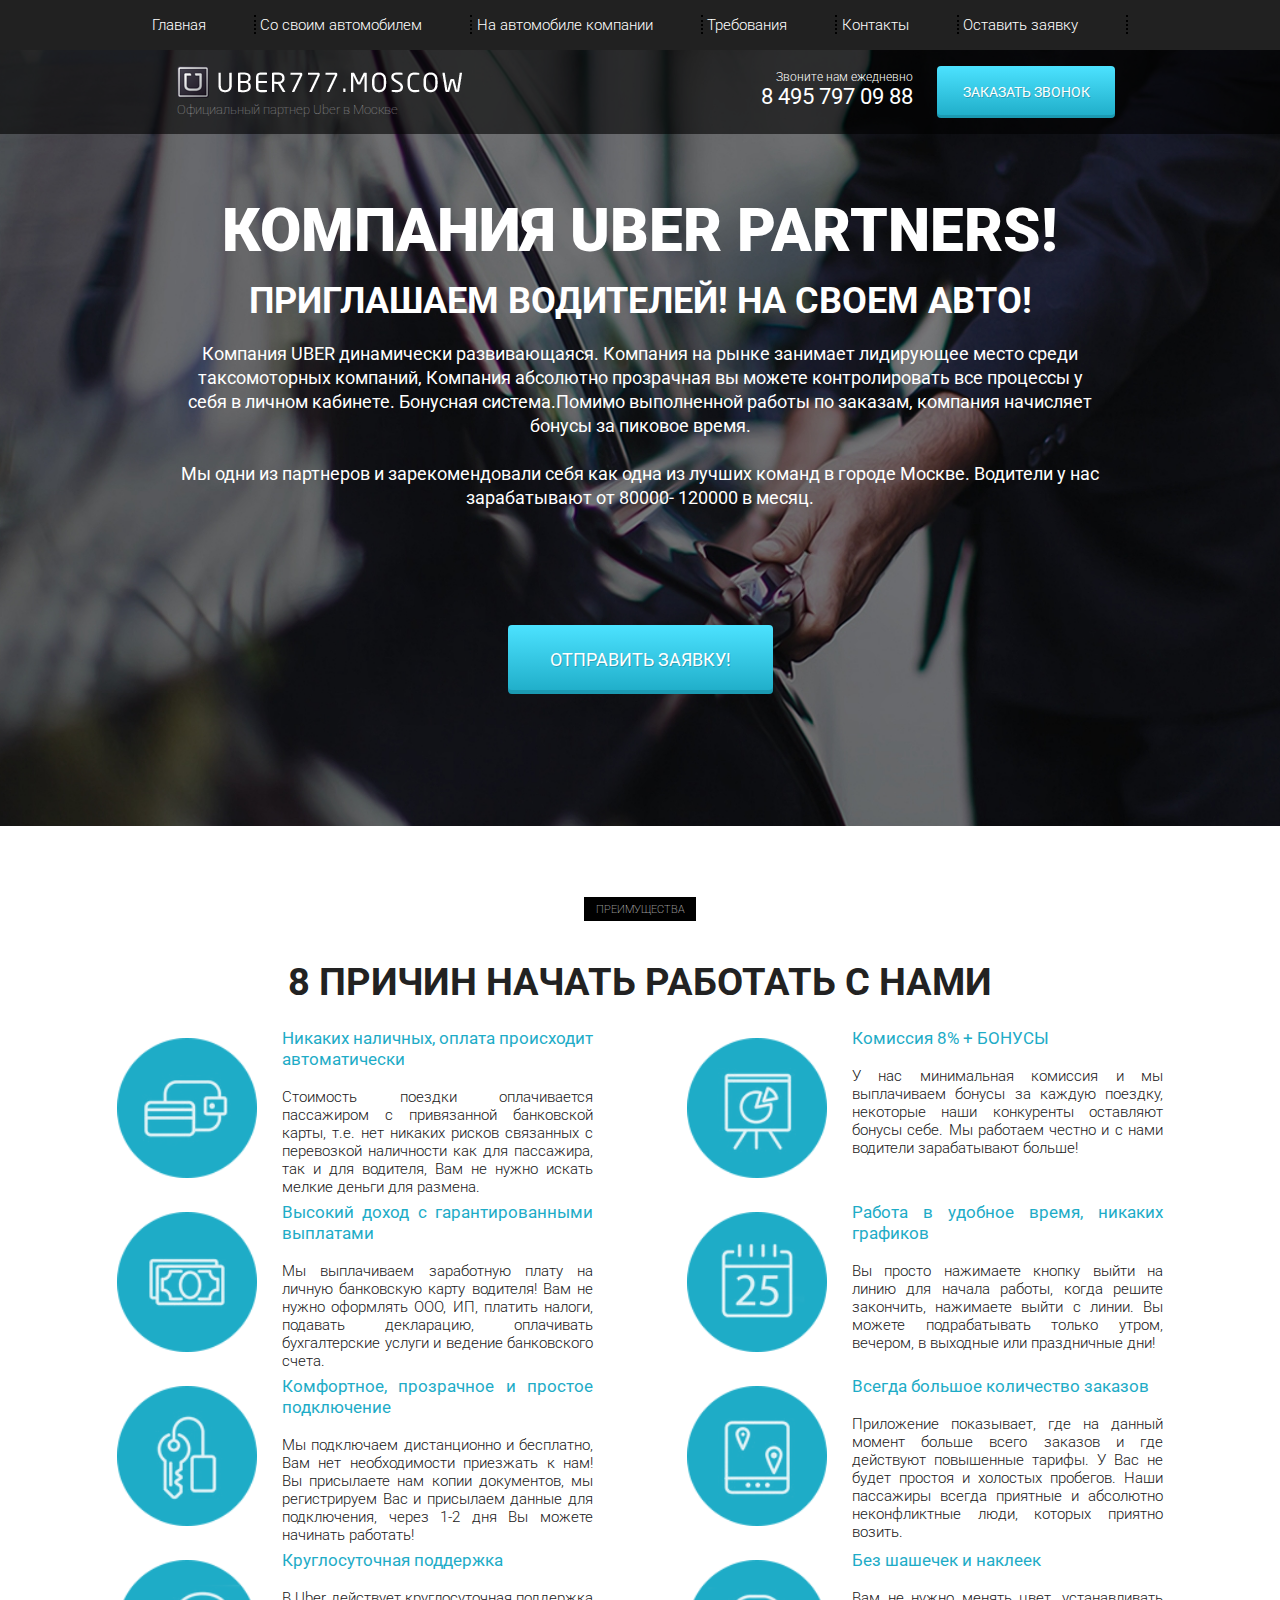
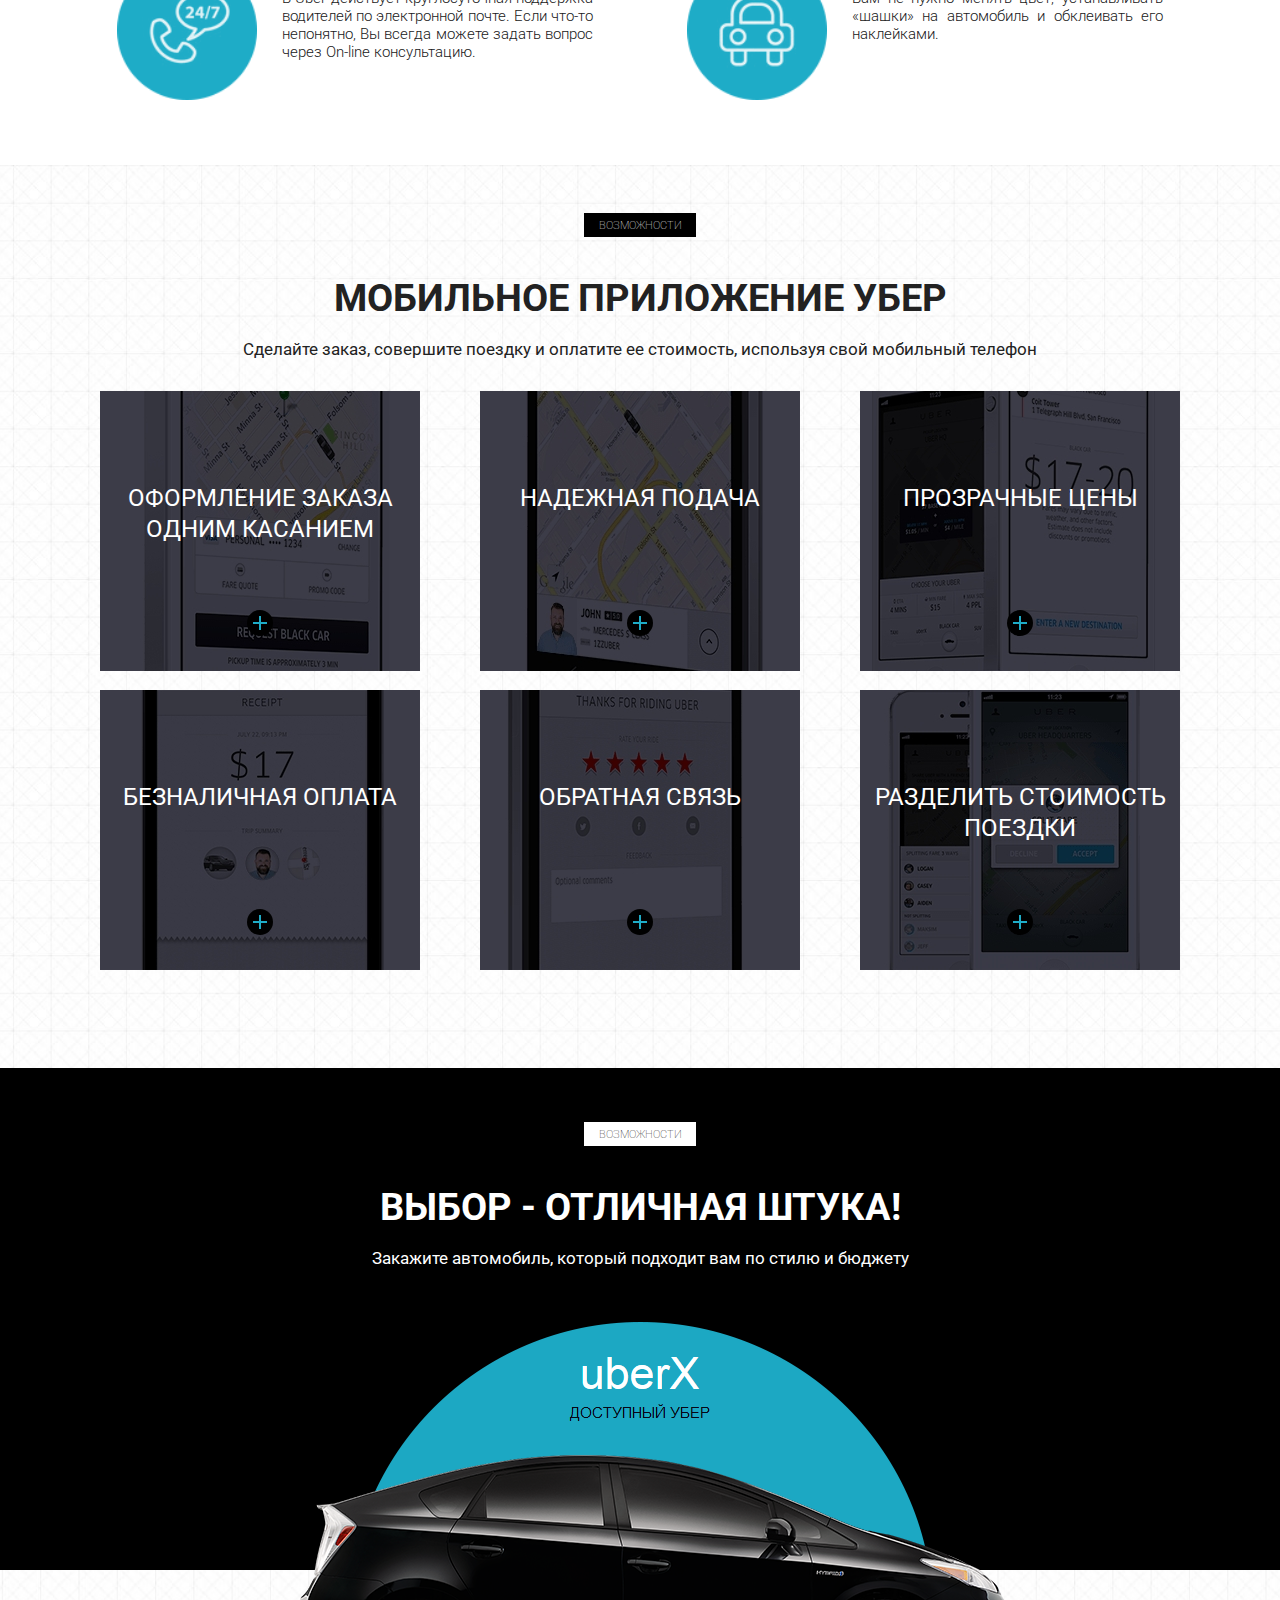
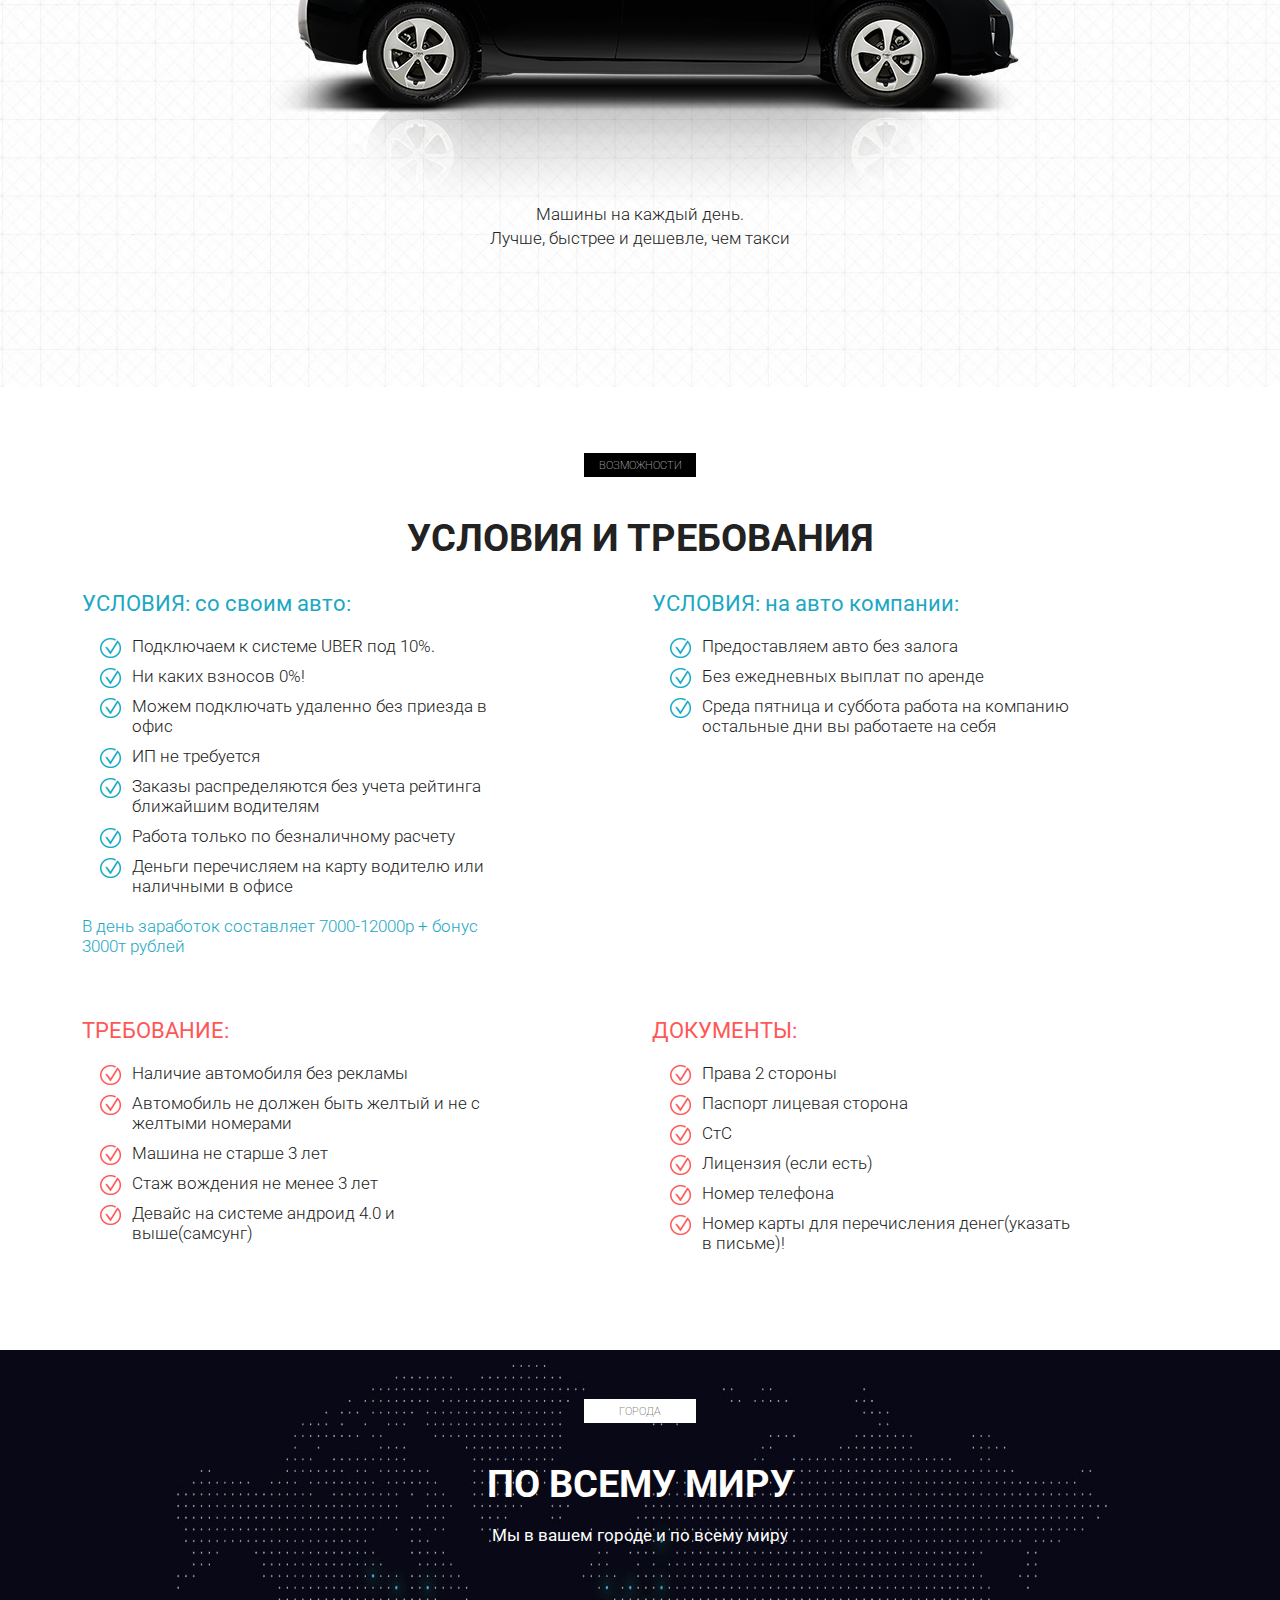
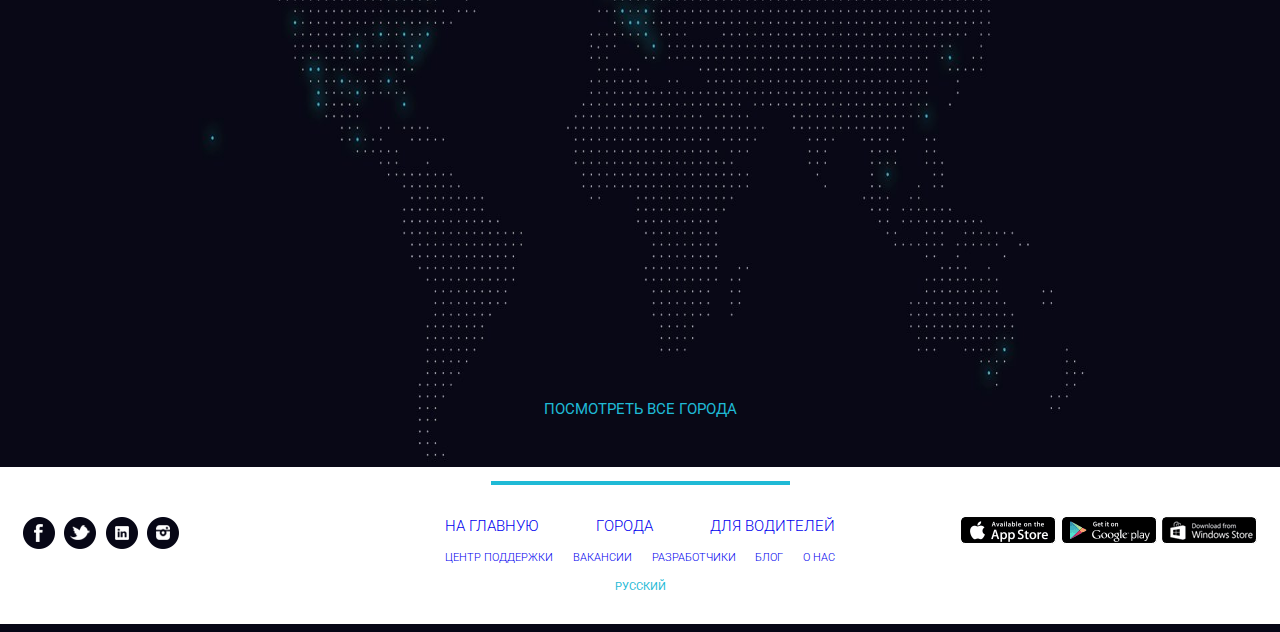
==== src/index.html @ e944dea3 "footer" ====
<!DOCTYPE html>
<html lang="en">
<head>
    <meta charset="UTF-8">
    <meta name="viewport" content="width=device-width, initial-scale=1.0">
    <link href="https://fonts.googleapis.com/css2?family=Roboto:wght@300;400;700&display=swap" rel="stylesheet">
    <link rel="stylesheet" href="css/bootstrap-grid.min.css"/>
    <link rel="stylesheet" href="css/styles.min.css">
    <title>Uber</title>
</head>
<body>
    <header>
        <nav>
            <div class="container">
                <ul class="menu">
                    <li class="menu_item"><a href="#" class="menu_link">Главная</a></li>
                    <li class="menu_item"><a href="#" class="menu_link">Со своим автомобилем</a></li>
                    <li class="menu_item"><a href="#" class="menu_link">На автомобиле компании</a></li>
                    <li class="menu_item"><a href="#" class="menu_link">Требования</a></li>
                    <li class="menu_item"><a href="#" class="menu_link">Контакты</a></li>
                    <li class="menu_item"><a href="#" class="menu_link">Оставить заявку</a></li>
                </ul>
            </div>
        </nav>
        <div class="subheader">
            <div class="container">
                <div class="row">
                    <div class="col-md-4 offset-md-1">
                        <a href="#" class="subheader_logo_link"><img src="icons/logo.png" alt="logo"></a>
                        <div class="subheader_logo_text">Официальный партнер Uber в Москве</div>
                    </div>
                    <div class="col-md-2 offset-md-2">
                        <div class="subheader_phone_text">Звоните нам ежедневно</div>
                        <a href="tel:84957970988" class="subheader_phone_link">8 495 797 09 88</a>
                    </div>
                    <div class="col-md-2">
                        <button class="subheader_btn">заказать звонок</button>
                    </div>
                </div>
            </div>
        </div>
    </header>

    <section class="promo">
        <div class="container">
            <div class="row">
                <div class="col-md-10 offset-md-1">
                    <h1 class="promo_header">КОМПАНИЯ UBER PARTNERS!</h1>
                    <h2 class="promo_subheader">ПРИГЛАШАЕМ ВОДИТЕЛЕЙ! НА СВОЕМ АВТО!</h2>
                    <div class="promo_descr">Компания UBER  динамически развивающаяся. Компания на рынке занимает лидирующее место среди таксомоторных компаний, Компания абсолютно прозрачная вы можете контролировать все процессы у себя в личном кабинете. Бонуcная система.Помимо выполненной работы по заказам, компания начисляет бонусы за пиковое время.
                    <br><br>
                    Мы одни из партнеров и зарекомендовали себя как одна из лучших команд в городе Москве.  Водители у нас
                    зарабатывают от 80000- 120000 в месяц.
                    </div>
                    <button class="promo_btn">ОТПРАВИТЬ ЗАЯВКУ!</button>
                </div>
            </div>
        </div>
    </section>

    <section class="reasons">
        <div class="container">
            <button class="label">преимущества</button>
            <h2 class="title">8 причин начать работать с нами</h2>
            <div class="row">
                <!-- начинается где-то с середины колонки -->
                <!-- слишком большой блок -->
                <div class="col-md-6">
                    <div class="reasons_item">
                        <img src="icons/section2/item1.png" alt="1" class="reasons_img">
                        <div class="reasons_descr"><span>Никаких наличных, оплата происходит автоматически</span>
                            <br><br>
                            Стоимость поездки оплачивается пассажиром с привязанной банковской карты, т.е. нет никаких рисков связанных с перевозкой наличности как для пассажира, так и для водителя, Вам не нужно искать мелкие деньги для размена.</div>
                    </div>
                    <div class="reasons_item">
                        <img src="icons/section2/item2.png" alt="2" class="reasons_img">
                        <div class="reasons_descr"><span>Высокий доход с гарантированными выплатами</span>
                            <br><br>
                            Мы выплачиваем заработную плату на личную банковскую карту водителя! Вам не нужно оформлять ООО, ИП, платить налоги, подавать декларацию, оплачивать бухгалтерские услуги и ведение банковского счета.</div>
                    </div>
                    <div class="reasons_item">
                        <img src="icons/section2/item3.png" alt="3" class="reasons_img">
                        <div class="reasons_descr"><span>Комфортное, прозрачное и простое подключение</span>
                            <br><br>
                            Мы подключаем дистанционно и бесплатно, Вам нет необходимости приезжать к нам! Вы присылаете нам копии документов, мы регистрируем Вас и присылаем данные для подключения, через 1-2 дня Вы можете начинать работать!</div>
                    </div>
                    <div class="reasons_item">
                        <img src="icons/section2/item4.png" alt="4" class="reasons_img">
                        <div class="reasons_descr"><span>Круглосуточная поддержка</span>
                            <br><br>
                            В Uber действует круглосуточная поддержка водителей по электронной почте. Если что-то непонятно, Вы всегда можете задать вопрос через On-line консультацию.</div>
                    </div>
                </div>
                <div class="col-md-6">
                    <div class="reasons_item"><img src="icons/section2/item5.png" alt="5" class="reasons_img">
                        <div class="reasons_descr">
                            <span>Комиссия 8% + БОНУСЫ</span>
                            <br><br>
                            У нас минимальная комиссия и мы выплачиваем бонусы за каждую поездку, некоторые наши конкуренты оставляют бонусы себе. Мы работаем честно и с нами водители зарабатывают больше!
                        </div>
                    </div>
                    <div class="reasons_item"><img src="icons/section2/item6.png" alt="6" class="reasons_img">
                        <div class="reasons_descr">
                            <span>Работа в удобное время, никаких графиков</span>
                            <br><br>
                            Вы просто нажимаете кнопку выйти на линию для начала работы, когда решите закончить, нажимаете выйти с линии. Вы можете подрабатывать только утром, вечером, в выходные или праздничные дни!
                        </div>
                    </div>
                    <div class="reasons_item">
                        <img src="icons/section2/item7.png" alt="7" class="reasons_img">
                        <div class="reasons_descr">
                            <span>Всегда большое количество заказов</span>
                            <br><br>
                            Приложение показывает, где на данный момент больше всего заказов и где действуют повышенные тарифы. У Вас не будет простоя и холостых пробегов. Наши пассажиры всегда приятные и абсолютно неконфликтные люди, которых приятно возить.
                        </div>
                    </div>
                    <div class="reasons_item">
                        <img src="icons/section2/item8.png" alt="8" class="reasons_img">
                        <div class="reasons_descr">
                            <span>Без шашечек и наклеек</span>
                            <br><br>
                            Вам не нужно менять цвет, устанавливать «шашки» на автомобиль и обклеивать его наклейками.
                        </div>
                    </div>
                </div>
            </div>
        </div>
    </section>

    <section class="mobile">
        <div class="container">
            <button class="label">Возможности</button>
            <h2 class="title">мобильное приложение убер</h2>
            <div class="subtitle">Сделайте заказ, совершите поездку и оплатите ее стоимость, используя свой мобильный телефон</div>
            <div class="row">
                <div class="col-md-4">
                    <div class="mobile_item mobile_item_1">
                        <div class="mobile_item_subtitle">оформление заказа одним касанием</div>
                        <div class="mobile_item_plus"></div>
                    </div>
                </div>
                <div class="col-md-4">
                    <div class="mobile_item mobile_item_2">
                        <div class="mobile_item_subtitle">надежная подача</div>
                        <div class="mobile_item_plus"></div>
                    </div>
                </div>
                <div class="col-md-4">
                    <div class="mobile_item mobile_item_3">
                        <div class="mobile_item_subtitle">прозрачные цены</div>
                        <div class="mobile_item_plus"></div>
                    </div>
                </div>
                <div class="col-md-4">
                    <div class="mobile_item mobile_item_4">
                        <div class="mobile_item_subtitle">безналичная оплата</div>
                        <div class="mobile_item_plus"></div>
                    </div>
                </div>
                <div class="col-md-4">
                    <div class="mobile_item mobile_item_5">
                        <div class="mobile_item_subtitle">обратная связь</div>
                        <div class="mobile_item_plus"></div>
                    </div>
                </div>
                <div class="col-md-4">
                    <div class="mobile_item mobile_item_6">
                        <div class="mobile_item_subtitle">разделить стоимость поездки</div>
                        <div class="mobile_item_plus"></div>
                    </div>
                </div>
            </div>
        </div>
    </section>
    
    <section class="choise">
        <div class="container">
            <div class="black"></div>
            <button class="label label_white">Возможности</button>
            <h2 class="title title_white">Выбор - отличная штука!</h2>
            <div class="subtitle subtitle_white">Закажите автомобиль, который подходит вам по стилю и бюджету</div>

            <img src="./icons/auto.png" alt="auto" class="choise_auto">
            <div class="choise_text">Машины на каждый день.<br>Лучше, быстрее и дешевле, чем такси</div>
        </div>
    </section>

    <section class="conditions">
        <div class="container">
            <button class="label">Возможности</button>
            <h2 class="title">условия и требования</h2>
            <div class="row">
                <div class="col-md-6">
                    <div class="conditions_item">
                        <div class="conditions_item_title">УСЛОВИЯ: со своим авто:</div>
                        <ul class="conditions_item_list">
                            <li>Подключаем к системе UBER  под 10%.</li>
                            <li>Ни каких взносов  0%!</li>
                            <li>Можем подключать удаленно без приезда в офис</li>
                            <li>ИП не требуется</li>
                            <li>Заказы распределяются без учета рейтинга ближайшим водителям</li>
                            <li>Работа только по безналичному расчету</li>
                            <li>Деньги перечисляем на карту водителю или наличными в офисе</li>
                        </ul>
                        <div class="conditions_item_descr">В день заработок составляет 7000-12000р + бонус 3000т рублей</div>
                    </div>
                </div>
                <div class="col-md-6">
                    <div class="conditions_item">
                        <div class="conditions_item_title">УСЛОВИЯ: на авто компании:</div>
                        <ul class="conditions_item_list">
                            <li>Предоставляем авто без залога</li>
                            <li>Без ежедневных выплат по аренде</li>
                            <li>Среда пятница и суббота работа на компанию остальные дни вы работаете на себя</li>
                        </ul>
                    </div>
                </div>
                <div class="col-md-6 ">
                    <div class="conditions_item mrgBtm0 warning">
                        <div class="conditions_item_title">ТРЕБОВАНИЕ:</div>
                        <ul class="conditions_item_list">
                            <li>Наличие автомобиля без рекламы</li>
                            <li>Автомобиль не должен быть желтый и не с желтыми номерами</li>
                            <li>Машина не старше 3 лет</li>
                            <li>Стаж вождения не менее 3 лет</li>
                            <li>Девайс на системе андроид 4.0 и выше(самсунг)</li>
                        </ul>
                    </div>
                </div>
                <div class="col-md-6">
                    <div class="conditions_item mrgBtm0 warning">
                        <div class="conditions_item_title">ДОКУМЕНТЫ:</div>
                        <ul class="conditions_item_list">
                            <li>Права 2 стороны</li>
                            <li>Паспорт лицевая сторона</li>
                            <li>СтС</li>
                            <li>Лицензия (если есть)</li>
                            <li>Номер телефона</li>
                            <li>Номер карты для перечисления денег(указать в письме)!</li>
                        </ul>
                    </div>
                </div>
            </div>
        </div>
    </section>

    <section class="world">
        <div class="container">
            <button class="label label_white">города</button>
            <h2 class="title title_white">По всему миру</h2>
            <div class="subtitle subtitle_white">Мы в вашем городе и по всему миру</div>
            <a class="world_link" href="#">посмотреть все города</a>
        </div>
    </section>

    <footer>
        <div class="footer_divider"></div>
        <div class="footer_wrapper">
            <div>
                <div class="footer_social">
                    <a href="#"><img src="./icons/footer/social_1.png" alt="1"></a>
                    <a href="#"><img src="./icons/footer/social_2.png" alt="2"></a>
                    <a href="#"><img src="./icons/footer/social_3.png" alt="3"></a>
                    <a href="#"><img src="./icons/footer/social_4.png" alt="4"></a>
                </div>
            </div>
            <div>
                <div class="footer_links">
                    <div class="footer_links_main">
                        <a href="#">на главную</a>
                        <a href="#">города</a>
                        <a href="#">для водителей</a>
                    </div>
                    <div class="footer_links_sub">
                        <a href="#">центр поддержки</a>
                        <a href="#">вакансии</a>
                        <a href="#">разработчики</a>
                        <a href="#">блог</a>
                        <a href="#">о нас</a>
                    </div>
                    <a href="#" class="footer_links_lang">русский</a>
                </div>
            </div>
            <div>
                <div class="footer_mobile">
                    <a href="#">
                        <img src="./icons/footer/mobile_img.png" alt="Ссылки">
                    </a>
                </div>
            </div>
        </div>
        <div class="footer_line"></div>
    </footer>
</body>
</html>
---- src/css/styles.min.css ----
*{font-family:"Roboto", sans-serif;-webkit-box-sizing:border-box;box-sizing:border-box;margin:0}header{position:relative}nav{height:50px;background-color:#212121}.label{position:relative;z-index:2;display:block;margin:0 auto;width:112px;height:24px;background-color:#000000;border:none;font-size:11px;font-weight:100;text-transform:uppercase;color:#ffffff;cursor:pointer}.label_white{background-color:#ffffff;color:#000000}.title{position:relative;z-index:2;margin-top:39px;text-align:center;font-size:38px;font-weight:700;text-transform:uppercase;color:#222222}.title_white{color:#ffffff}.subtitle{position:relative;z-index:2;text-align:center;margin-top:19px;font-size:17px;font-weight:400;color:#222222}.subtitle_white{color:#ffffff}.menu{display:-webkit-box;display:-ms-flexbox;display:flex;-webkit-box-pack:justify;-ms-flex-pack:justify;justify-content:space-between;padding:15px 70px;margin:0;list-style-type:none}.menu .menu_item{border-right:2px dotted black;padding-right:48px}.menu .menu_link{font-size:15px;font-weight:300;color:#ffffff;text-decoration:none}.subheader{position:absolute;width:100%;height:84px;background-color:rgba(0,0,0,0.6)}.subheader .subheader_logo_link{max-width:100%;display:block;margin-top:16px}.subheader .subheader_logo_text{opacity:0.5;font-size:13px;font-weight:100;color:#ffffff}.subheader .subheader_phone_text{text-align:right;margin-top:20px;font-size:12px;line-height:14px;font-weight:300;color:#ffffff}.subheader .subheader_phone_link{display:block;text-align:right;text-decoration:none;font-size:22px;font-weight:400;text-transform:uppercase;color:#ffffff}.subheader_btn{margin-top:16px;width:178px;height:52px;background-image:-webkit-gradient(linear, left bottom, left top, from(#1eacc7), to(#4ce2ff));background-image:linear-gradient(0deg, #1eacc7 0%, #4ce2ff 100%);border:none;border-radius:4px;-webkit-box-shadow:inset 0px -3px 0px 0px rgba(0,0,0,0.11);box-shadow:inset 0px -3px 0px 0px rgba(0,0,0,0.11);font-size:14px;font-weight:400;text-transform:uppercase;text-shadow:1px 1px 0px rgba(0,0,0,0.2);color:#ffffff}.subheader_btn:hover{background-image:none;background-color:#1eacc7}.promo{min-height:748px;background:url("../img/main_bg.jpg") center center/cover no-repeat;padding:151px 0 132px 0}.promo .promo_header{margin:0;text-align:center;font-size:60px;line-height:60px;font-weight:900;text-transform:uppercase;color:#ffffff}.promo .promo_subheader{margin:0;text-align:center;margin-top:22px;font-size:36px;line-height:36px;font-weight:700;text-transform:uppercase;color:#ffffff}.promo .promo_descr{margin-top:23px;text-align:center;font-size:18px;line-height:24px;font-weight:400;color:#ffffff}.promo_btn{display:block;margin:0 auto;margin-top:115px;width:265px;height:69px;background-image:-webkit-gradient(linear, left bottom, left top, from(#1eacc7), to(#4ce2ff));background-image:linear-gradient(0deg, #1eacc7 0%, #4ce2ff 100%);border:none;border-radius:4px;-webkit-box-shadow:inset 0px -4px 0px 0px rgba(0,0,0,0.11);box-shadow:inset 0px -4px 0px 0px rgba(0,0,0,0.11);font-size:18px;font-weight:400;text-transform:uppercase;text-shadow:1px 1px 0px rgba(0,0,0,0.2);color:#ffffff}.promo_btn:hover{background-image:none;background-color:#1eacc7}.reasons{min-height:900px;padding:71px 0 65px 0}.reasons .reasons_item{margin-top:24px;height:150px;display:-webkit-box;display:-ms-flexbox;display:flex;padding:0 35px}.reasons .reasons_img{height:100%;padding-top:10px}.reasons .reasons_descr{margin-left:25px;text-align:justify;font-size:15px;font-weight:300;color:#202020}.reasons .reasons_descr span{font-size:17px;line-height:21px;font-weight:400;color:#1eacc7}.mobile{min-height:864px;padding:48px 0 79px 0;background:url("../img/mobile_bg.jpg") center center/cover no-repeat}.mobile .row{margin-top:32px}.mobile_item{position:relative;width:320px;height:280px;margin:0 auto;margin-bottom:19px;padding-top:92px}.mobile_item_1{background:url("../img/mobile/mobile_screen_1.jpg") center center/cover no-repeat}.mobile_item_2{background:url("../img/mobile/mobile_screen_2.jpg") center center/cover no-repeat}.mobile_item_3{background:url("../img/mobile/mobile_screen_3.jpg") center center/cover no-repeat}.mobile_item_4{background:url("../img/mobile/mobile_screen_4.jpg") center center/cover no-repeat}.mobile_item_5{background:url("../img/mobile/mobile_screen_5.jpg") center center/cover no-repeat}.mobile_item_6{background:url("../img/mobile/mobile_screen_6.jpg") center center/cover no-repeat}.mobile_item_subtitle{color:#ffffff;font-size:24px;font-weight:400;line-height:31px;text-transform:uppercase;text-align:center}.mobile_item_plus{position:absolute;bottom:35px;left:50%;-webkit-transform:translateX(-50%);transform:translateX(-50%);display:-webkit-box;display:-ms-flexbox;display:flex;-webkit-box-pack:center;-ms-flex-pack:center;justify-content:center;-webkit-box-align:center;-ms-flex-align:center;align-items:center;width:26px;height:26px;background-color:#000000;border-radius:100%;cursor:pointer}.mobile_item_plus:before{content:'';display:block;height:2px;width:14px;background-color:#1eacc7;tarnsition:0.5s all}.mobile_item_plus:after{content:'';display:block;position:absolute;left:50%;-webkit-transform:translateX(-50%);transform:translateX(-50%);height:14px;width:2px;background-color:#1eacc7;-webkit-transition:0.5s all;transition:0.5s all}.mobile_item_plus:hover:before,.mobile_item_plus:hover:after{background-color:#ffffff}.choise{position:relative;min-height:898px;padding:54px 0 137px 0;background:url("../img/mobile_bg.jpg") center center/cover no-repeat}.choise_auto{position:relative;z-index:2;display:block;margin:0 auto;margin-top:54px}.choise_text{text-align:center;color:#222222;font-size:17px;font-weight:300;line-height:24px}.choise .black{background-color:#000000;position:absolute;top:0;left:0;width:100%;height:502px;z-index:1}.conditions{padding:66px 0 87px 0}.conditions_item{font-size:22px;font-weight:400;color:#1ca8c3;margin:31px 115px 31px 0}.conditions_item_list{list-style:none;margin-top:20px;padding-left:50px}.conditions_item_list li{position:relative;font-size:17px;font-weight:300;color:#222222;margin-bottom:10px}.conditions_item_list li:before{content:'';display:block;position:absolute;left:-32px;top:2px;width:21px;height:20px;background:url("../icons/item_blue.svg") center center/cover no-repeat}.conditions_item_descr{font-size:17px;font-weight:300;margin-top:20px}.conditions_item.mrgBtm0{margin-bottom:0}.conditions_item.warning{color:#FF5656}.conditions_item.warning .conditions_item_list li:before{background:url("../icons/item_pink.svg")}.world{position:relative;padding:49px 0;min-height:717px;background:url("../img/world_bg.jpg") center center/100% 100% no-repeat}.world_link{position:absolute;-webkit-transform:translateX(-50%);transform:translateX(-50%);left:50%;bottom:49px;font-size:15px;font-weight:400;text-transform:uppercase;text-decoration:none;color:#1fbad6}.world_link:hover{color:#fff}footer{position:relative;min-height:156px;padding:14px 23px 39px 23px}footer .footer_divider{margin:0 auto;width:299px;height:4px;background-color:#1fbad6}footer .footer_wrapper{display:-webkit-box;display:-ms-flexbox;display:flex;-webkit-box-pack:justify;-ms-flex-pack:justify;justify-content:space-between;padding-top:32px}footer .footer_wrapper>div{width:33%}footer .footer_social{display:-webkit-box;display:-ms-flexbox;display:flex;-webkit-box-pack:justify;-ms-flex-pack:justify;justify-content:space-between;width:156px}footer .footer_links{width:390px;margin:0 auto}footer .footer_links_main{display:-webkit-box;display:-ms-flexbox;display:flex;-webkit-box-pack:justify;-ms-flex-pack:justify;justify-content:space-between;font-size:15px;font-weight:300;text-transform:uppercase;color:#070716}footer .footer_links_sub{display:-webkit-box;display:-ms-flexbox;display:flex;-webkit-box-pack:justify;-ms-flex-pack:justify;justify-content:space-between;margin-top:16px;font-size:11px;font-weight:300;text-transform:uppercase;color:#999999}footer .footer_links_lang{display:block;margin-top:16px;font-size:11px;font-weight:400;text-transform:uppercase;text-align:center;color:#1fbad6}footer .footer_links a{text-decoration:none}footer .footer_mobile{display:-webkit-box;display:-ms-flexbox;display:flex;-webkit-box-pack:end;-ms-flex-pack:end;justify-content:flex-end}footer .footer_line{position:absolute;bottom:0;left:0;width:100%;height:8px;background-color:#070716}
/*# sourceMappingURL=styles.min.css.map */
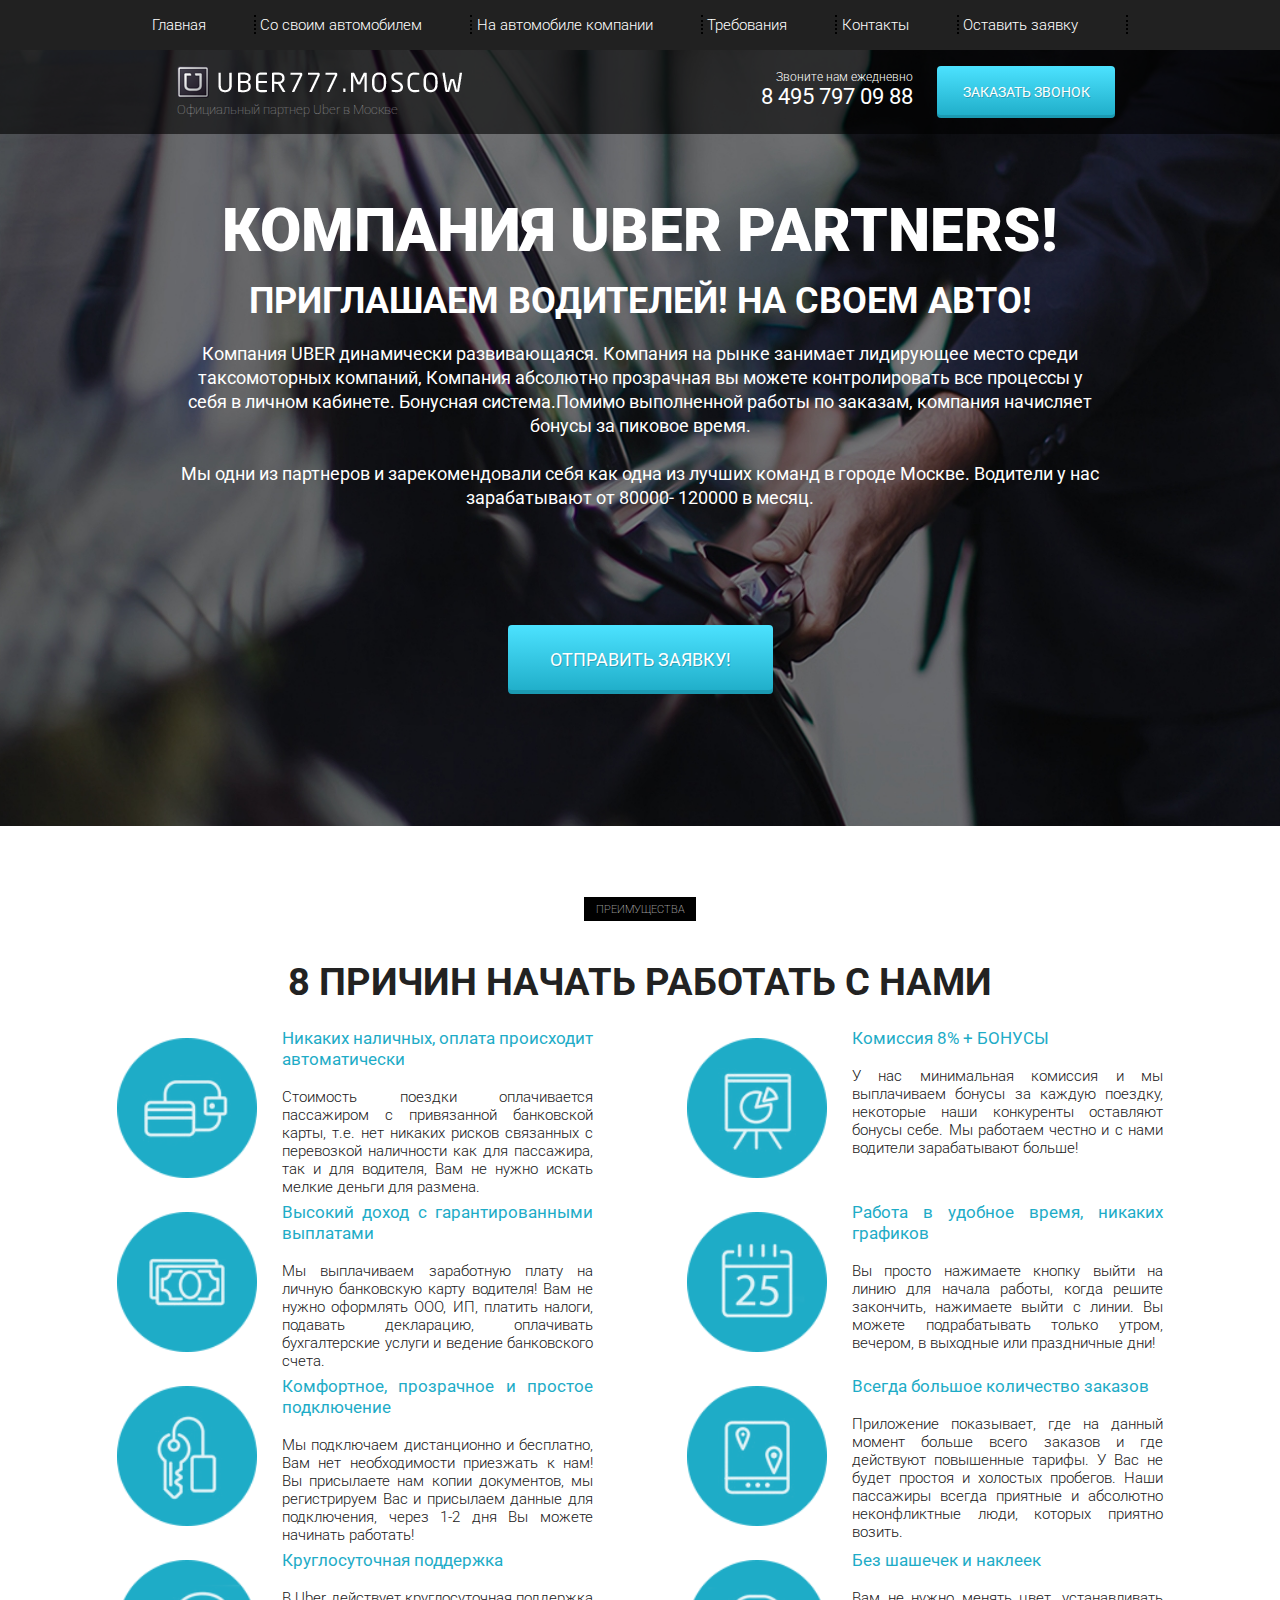
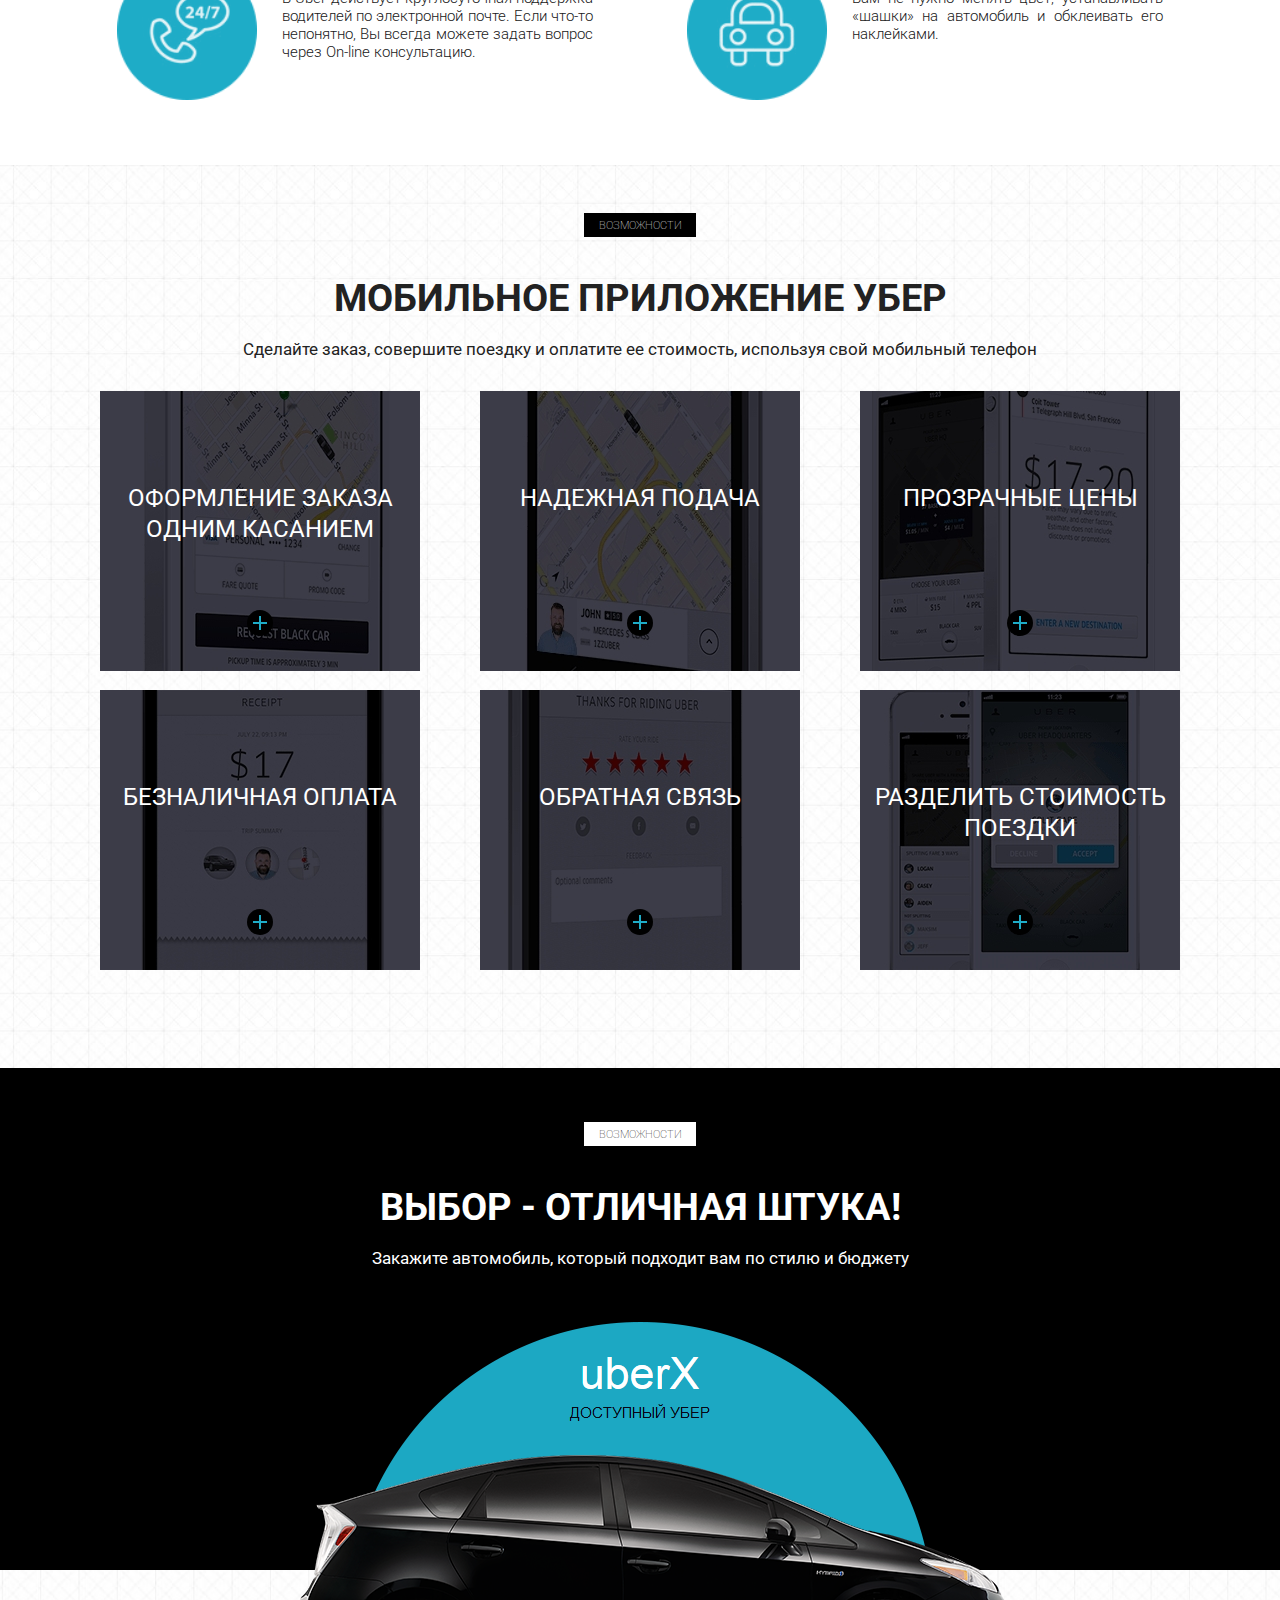
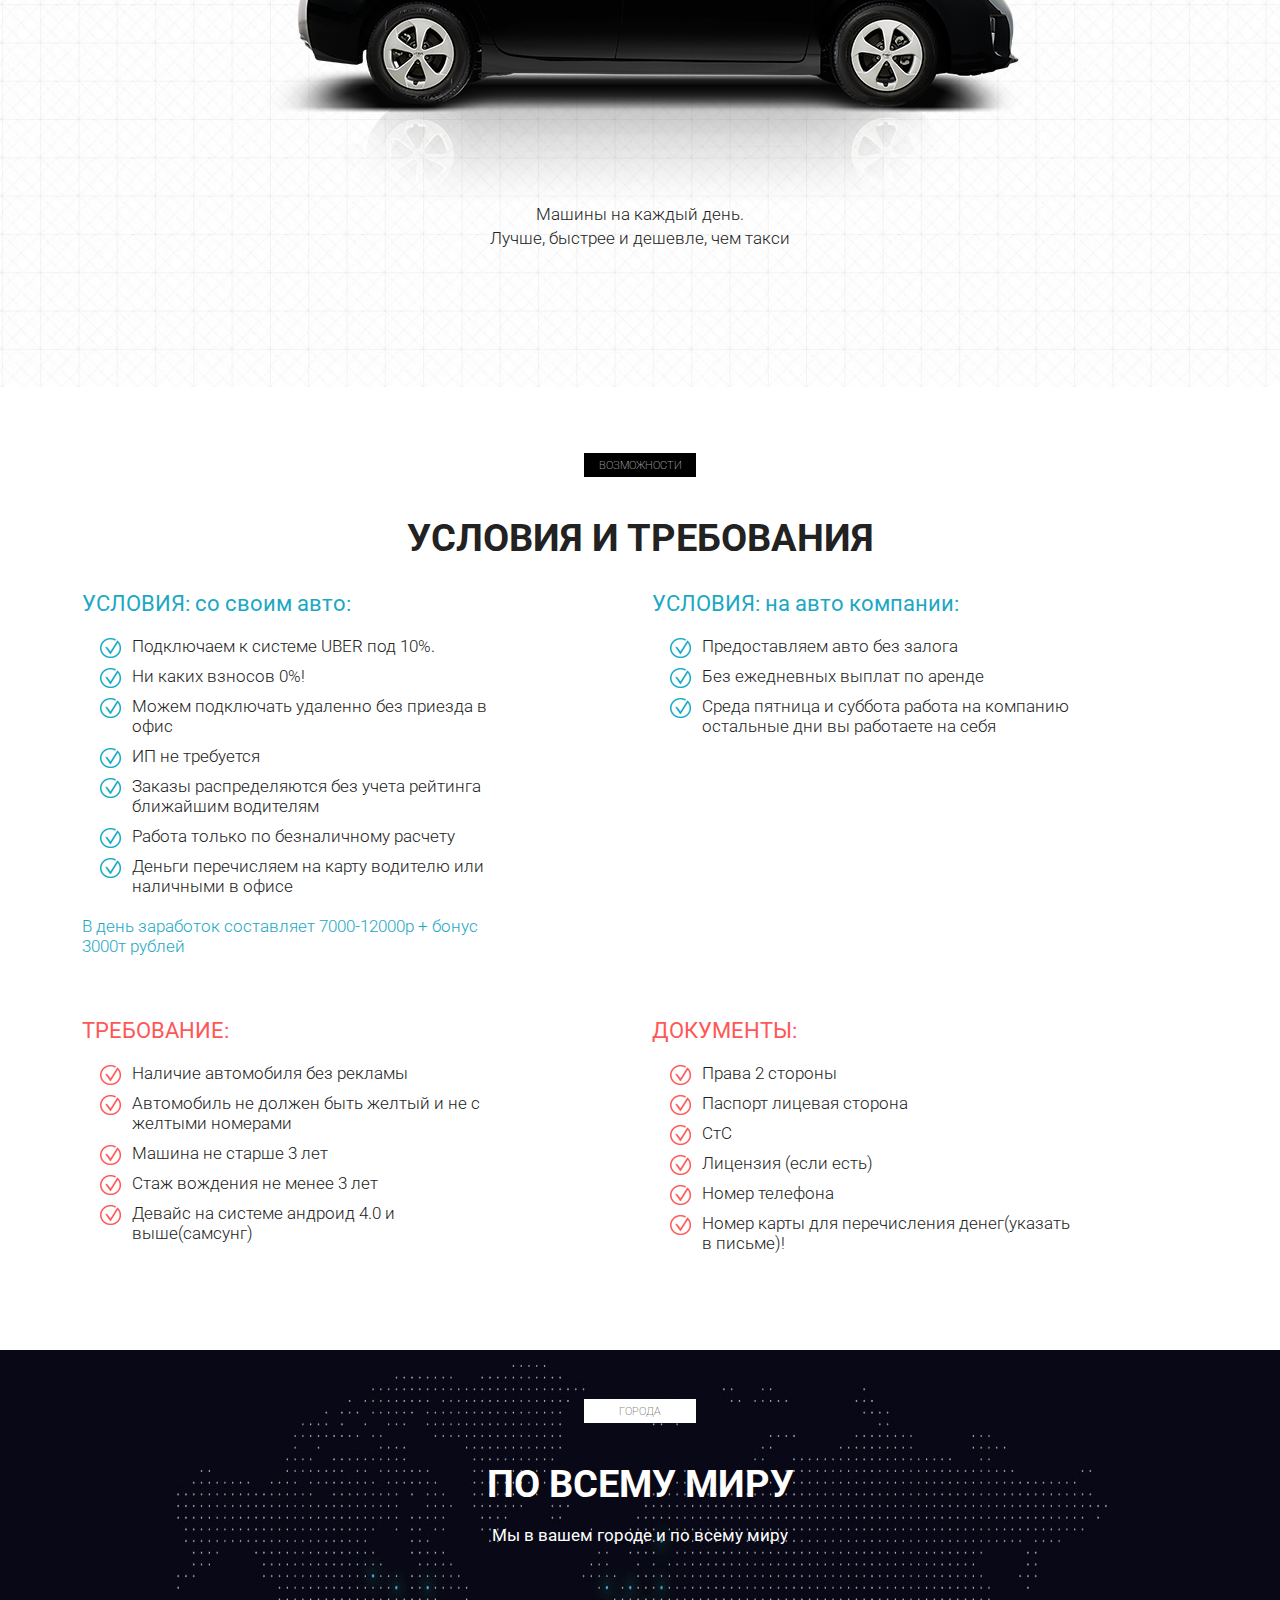
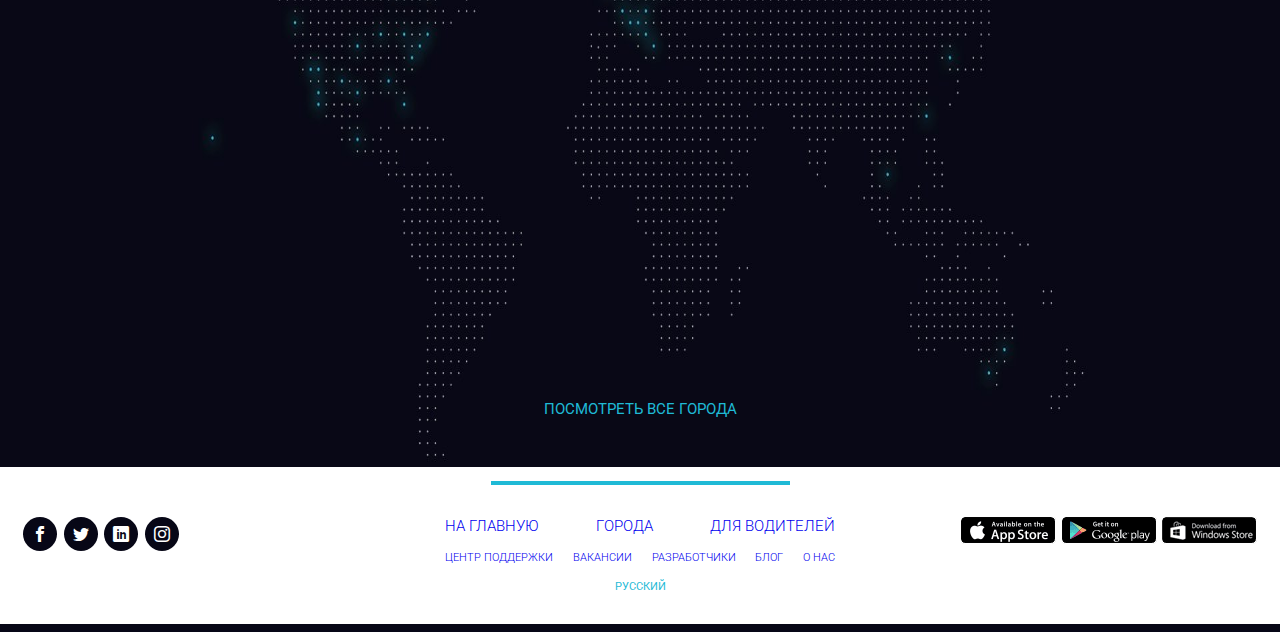
==== commit bf55571e: "add icons fonts to footer" ====
--- a/src/index.html
+++ b/src/index.html
@@ -5,6 +5,7 @@
     <meta name="viewport" content="width=device-width, initial-scale=1.0">
     <link href="https://fonts.googleapis.com/css2?family=Roboto:wght@300;400;700&display=swap" rel="stylesheet">
     <link rel="stylesheet" href="css/bootstrap-grid.min.css"/>
+    <link rel="stylesheet" href="css/fonts.css">
     <link rel="stylesheet" href="css/styles.min.css">
     <title>Uber</title>
 </head>
@@ -258,10 +259,18 @@
         <div class="footer_wrapper">
             <div>
                 <div class="footer_social">
-                    <a href="#"><img src="./icons/footer/social_1.png" alt="1"></a>
-                    <a href="#"><img src="./icons/footer/social_2.png" alt="2"></a>
-                    <a href="#"><img src="./icons/footer/social_3.png" alt="3"></a>
-                    <a href="#"><img src="./icons/footer/social_4.png" alt="4"></a>
+                    <a href="#">
+                        <span class="icon-facebook"></span>
+                    </a>
+                    <a href="#">
+                        <span class="icon-twitter"></span>
+                    </a>
+                    <a href="#">
+                        <span class="icon-linkedin"></span>
+                    </a>
+                    <a href="#">
+                        <span class="icon-instagram"></span>
+                    </a>
                 </div>
             </div>
             <div>
--- a/src/css/fonts.css
+++ b/src/css/fonts.css
@@ -0,0 +1,39 @@
+@font-face {
+  font-family: 'icomoon';
+  src:  url('../fonts/icomoon.eot?chzcd6');
+  src:  url('../fonts/icomoon.eot?chzcd6#iefix') format('embedded-opentype'),
+    url('../fonts/icomoon.ttf?chzcd6') format('truetype'),
+    url('../fonts/icomoon.woff?chzcd6') format('woff'),
+    url('../fonts/icomoon.svg?chzcd6#icomoon') format('svg');
+  font-weight: normal;
+  font-style: normal;
+  font-display: block;
+}
+
+[class^="icon-"], [class*=" icon-"] {
+  /* use !important to prevent issues with browser extensions that change fonts */
+  font-family: 'icomoon' !important;
+  speak: never;
+  font-style: normal;
+  font-weight: normal;
+  font-variant: normal;
+  text-transform: none;
+  line-height: 1;
+
+  /* Better Font Rendering =========== */
+  -webkit-font-smoothing: antialiased;
+  -moz-osx-font-smoothing: grayscale;
+}
+
+.icon-facebook:before {
+  content: "\ea90";
+}
+.icon-instagram:before {
+  content: "\ea92";
+}
+.icon-twitter:before {
+  content: "\ea96";
+}
+.icon-linkedin:before {
+  content: "\eac9";
+}
--- a/src/css/styles.min.css
+++ b/src/css/styles.min.css
@@ -1,2 +1 @@
-*{font-family:"Roboto", sans-serif;-webkit-box-sizing:border-box;box-sizing:border-box;margin:0}header{position:relative}nav{height:50px;background-color:#212121}.label{position:relative;z-index:2;display:block;margin:0 auto;width:112px;height:24px;background-color:#000000;border:none;font-size:11px;font-weight:100;text-transform:uppercase;color:#ffffff;cursor:pointer}.label_white{background-color:#ffffff;color:#000000}.title{position:relative;z-index:2;margin-top:39px;text-align:center;font-size:38px;font-weight:700;text-transform:uppercase;color:#222222}.title_white{color:#ffffff}.subtitle{position:relative;z-index:2;text-align:center;margin-top:19px;font-size:17px;font-weight:400;color:#222222}.subtitle_white{color:#ffffff}.menu{display:-webkit-box;display:-ms-flexbox;display:flex;-webkit-box-pack:justify;-ms-flex-pack:justify;justify-content:space-between;padding:15px 70px;margin:0;list-style-type:none}.menu .menu_item{border-right:2px dotted black;padding-right:48px}.menu .menu_link{font-size:15px;font-weight:300;color:#ffffff;text-decoration:none}.subheader{position:absolute;width:100%;height:84px;background-color:rgba(0,0,0,0.6)}.subheader .subheader_logo_link{max-width:100%;display:block;margin-top:16px}.subheader .subheader_logo_text{opacity:0.5;font-size:13px;font-weight:100;color:#ffffff}.subheader .subheader_phone_text{text-align:right;margin-top:20px;font-size:12px;line-height:14px;font-weight:300;color:#ffffff}.subheader .subheader_phone_link{display:block;text-align:right;text-decoration:none;font-size:22px;font-weight:400;text-transform:uppercase;color:#ffffff}.subheader_btn{margin-top:16px;width:178px;height:52px;background-image:-webkit-gradient(linear, left bottom, left top, from(#1eacc7), to(#4ce2ff));background-image:linear-gradient(0deg, #1eacc7 0%, #4ce2ff 100%);border:none;border-radius:4px;-webkit-box-shadow:inset 0px -3px 0px 0px rgba(0,0,0,0.11);box-shadow:inset 0px -3px 0px 0px rgba(0,0,0,0.11);font-size:14px;font-weight:400;text-transform:uppercase;text-shadow:1px 1px 0px rgba(0,0,0,0.2);color:#ffffff}.subheader_btn:hover{background-image:none;background-color:#1eacc7}.promo{min-height:748px;background:url("../img/main_bg.jpg") center center/cover no-repeat;padding:151px 0 132px 0}.promo .promo_header{margin:0;text-align:center;font-size:60px;line-height:60px;font-weight:900;text-transform:uppercase;color:#ffffff}.promo .promo_subheader{margin:0;text-align:center;margin-top:22px;font-size:36px;line-height:36px;font-weight:700;text-transform:uppercase;color:#ffffff}.promo .promo_descr{margin-top:23px;text-align:center;font-size:18px;line-height:24px;font-weight:400;color:#ffffff}.promo_btn{display:block;margin:0 auto;margin-top:115px;width:265px;height:69px;background-image:-webkit-gradient(linear, left bottom, left top, from(#1eacc7), to(#4ce2ff));background-image:linear-gradient(0deg, #1eacc7 0%, #4ce2ff 100%);border:none;border-radius:4px;-webkit-box-shadow:inset 0px -4px 0px 0px rgba(0,0,0,0.11);box-shadow:inset 0px -4px 0px 0px rgba(0,0,0,0.11);font-size:18px;font-weight:400;text-transform:uppercase;text-shadow:1px 1px 0px rgba(0,0,0,0.2);color:#ffffff}.promo_btn:hover{background-image:none;background-color:#1eacc7}.reasons{min-height:900px;padding:71px 0 65px 0}.reasons .reasons_item{margin-top:24px;height:150px;display:-webkit-box;display:-ms-flexbox;display:flex;padding:0 35px}.reasons .reasons_img{height:100%;padding-top:10px}.reasons .reasons_descr{margin-left:25px;text-align:justify;font-size:15px;font-weight:300;color:#202020}.reasons .reasons_descr span{font-size:17px;line-height:21px;font-weight:400;color:#1eacc7}.mobile{min-height:864px;padding:48px 0 79px 0;background:url("../img/mobile_bg.jpg") center center/cover no-repeat}.mobile .row{margin-top:32px}.mobile_item{position:relative;width:320px;height:280px;margin:0 auto;margin-bottom:19px;padding-top:92px}.mobile_item_1{background:url("../img/mobile/mobile_screen_1.jpg") center center/cover no-repeat}.mobile_item_2{background:url("../img/mobile/mobile_screen_2.jpg") center center/cover no-repeat}.mobile_item_3{background:url("../img/mobile/mobile_screen_3.jpg") center center/cover no-repeat}.mobile_item_4{background:url("../img/mobile/mobile_screen_4.jpg") center center/cover no-repeat}.mobile_item_5{background:url("../img/mobile/mobile_screen_5.jpg") center center/cover no-repeat}.mobile_item_6{background:url("../img/mobile/mobile_screen_6.jpg") center center/cover no-repeat}.mobile_item_subtitle{color:#ffffff;font-size:24px;font-weight:400;line-height:31px;text-transform:uppercase;text-align:center}.mobile_item_plus{position:absolute;bottom:35px;left:50%;-webkit-transform:translateX(-50%);transform:translateX(-50%);display:-webkit-box;display:-ms-flexbox;display:flex;-webkit-box-pack:center;-ms-flex-pack:center;justify-content:center;-webkit-box-align:center;-ms-flex-align:center;align-items:center;width:26px;height:26px;background-color:#000000;border-radius:100%;cursor:pointer}.mobile_item_plus:before{content:'';display:block;height:2px;width:14px;background-color:#1eacc7;tarnsition:0.5s all}.mobile_item_plus:after{content:'';display:block;position:absolute;left:50%;-webkit-transform:translateX(-50%);transform:translateX(-50%);height:14px;width:2px;background-color:#1eacc7;-webkit-transition:0.5s all;transition:0.5s all}.mobile_item_plus:hover:before,.mobile_item_plus:hover:after{background-color:#ffffff}.choise{position:relative;min-height:898px;padding:54px 0 137px 0;background:url("../img/mobile_bg.jpg") center center/cover no-repeat}.choise_auto{position:relative;z-index:2;display:block;margin:0 auto;margin-top:54px}.choise_text{text-align:center;color:#222222;font-size:17px;font-weight:300;line-height:24px}.choise .black{background-color:#000000;position:absolute;top:0;left:0;width:100%;height:502px;z-index:1}.conditions{padding:66px 0 87px 0}.conditions_item{font-size:22px;font-weight:400;color:#1ca8c3;margin:31px 115px 31px 0}.conditions_item_list{list-style:none;margin-top:20px;padding-left:50px}.conditions_item_list li{position:relative;font-size:17px;font-weight:300;color:#222222;margin-bottom:10px}.conditions_item_list li:before{content:'';display:block;position:absolute;left:-32px;top:2px;width:21px;height:20px;background:url("../icons/item_blue.svg") center center/cover no-repeat}.conditions_item_descr{font-size:17px;font-weight:300;margin-top:20px}.conditions_item.mrgBtm0{margin-bottom:0}.conditions_item.warning{color:#FF5656}.conditions_item.warning .conditions_item_list li:before{background:url("../icons/item_pink.svg")}.world{position:relative;padding:49px 0;min-height:717px;background:url("../img/world_bg.jpg") center center/100% 100% no-repeat}.world_link{position:absolute;-webkit-transform:translateX(-50%);transform:translateX(-50%);left:50%;bottom:49px;font-size:15px;font-weight:400;text-transform:uppercase;text-decoration:none;color:#1fbad6}.world_link:hover{color:#fff}footer{position:relative;min-height:156px;padding:14px 23px 39px 23px}footer .footer_divider{margin:0 auto;width:299px;height:4px;background-color:#1fbad6}footer .footer_wrapper{display:-webkit-box;display:-ms-flexbox;display:flex;-webkit-box-pack:justify;-ms-flex-pack:justify;justify-content:space-between;padding-top:32px}footer .footer_wrapper>div{width:33%}footer .footer_social{display:-webkit-box;display:-ms-flexbox;display:flex;-webkit-box-pack:justify;-ms-flex-pack:justify;justify-content:space-between;width:156px}footer .footer_links{width:390px;margin:0 auto}footer .footer_links_main{display:-webkit-box;display:-ms-flexbox;display:flex;-webkit-box-pack:justify;-ms-flex-pack:justify;justify-content:space-between;font-size:15px;font-weight:300;text-transform:uppercase;color:#070716}footer .footer_links_sub{display:-webkit-box;display:-ms-flexbox;display:flex;-webkit-box-pack:justify;-ms-flex-pack:justify;justify-content:space-between;margin-top:16px;font-size:11px;font-weight:300;text-transform:uppercase;color:#999999}footer .footer_links_lang{display:block;margin-top:16px;font-size:11px;font-weight:400;text-transform:uppercase;text-align:center;color:#1fbad6}footer .footer_links a{text-decoration:none}footer .footer_mobile{display:-webkit-box;display:-ms-flexbox;display:flex;-webkit-box-pack:end;-ms-flex-pack:end;justify-content:flex-end}footer .footer_line{position:absolute;bottom:0;left:0;width:100%;height:8px;background-color:#070716}
-/*# sourceMappingURL=styles.min.css.map */+*{font-family:"Roboto",sans-serif;-webkit-box-sizing:border-box;box-sizing:border-box;margin:0}header{position:relative}nav{height:50px;background-color:#212121}.label{position:relative;z-index:2;display:block;margin:0 auto;width:112px;height:24px;background-color:#000;border:none;font-size:11px;font-weight:100;text-transform:uppercase;color:#fff;cursor:pointer}.label_white{background-color:#fff;color:#000}.title{position:relative;z-index:2;margin-top:39px;text-align:center;font-size:38px;font-weight:700;text-transform:uppercase;color:#222}.title_white{color:#fff}.subtitle{position:relative;z-index:2;text-align:center;margin-top:19px;font-size:17px;font-weight:400;color:#222}.subtitle_white{color:#fff}.menu{display:-webkit-box;display:-ms-flexbox;display:flex;-webkit-box-pack:justify;-ms-flex-pack:justify;justify-content:space-between;padding:15px 70px;margin:0;list-style-type:none}.menu .menu_item{border-right:2px dotted #000;padding-right:48px}.menu .menu_link{font-size:15px;font-weight:300;color:#fff;text-decoration:none}.subheader{position:absolute;width:100%;height:84px;background-color:rgba(0,0,0,.6)}.subheader .subheader_logo_link{max-width:100%;display:block;margin-top:16px}.subheader .subheader_logo_text{opacity:.5;font-size:13px;font-weight:100;color:#fff}.subheader .subheader_phone_text{text-align:right;margin-top:20px;font-size:12px;line-height:14px;font-weight:300;color:#fff}.subheader .subheader_phone_link{display:block;text-align:right;text-decoration:none;font-size:22px;font-weight:400;text-transform:uppercase;color:#fff}.subheader_btn{margin-top:16px;width:178px;height:52px;background-image:-webkit-gradient(linear, left bottom, left top, from(#1eacc7), to(#4ce2ff));background-image:linear-gradient(0deg, #1eacc7 0%, #4ce2ff 100%);border:none;border-radius:4px;-webkit-box-shadow:inset 0px -3px 0px 0px rgba(0,0,0,.11);box-shadow:inset 0px -3px 0px 0px rgba(0,0,0,.11);font-size:14px;font-weight:400;text-transform:uppercase;text-shadow:1px 1px 0px rgba(0,0,0,.2);color:#fff}.subheader_btn:hover{background-image:none;background-color:#1eacc7}.promo{min-height:748px;background:url("../img/main_bg.jpg") center center/cover no-repeat;padding:151px 0 132px 0}.promo .promo_header{margin:0;text-align:center;font-size:60px;line-height:60px;font-weight:900;text-transform:uppercase;color:#fff}.promo .promo_subheader{margin:0;text-align:center;margin-top:22px;font-size:36px;line-height:36px;font-weight:700;text-transform:uppercase;color:#fff}.promo .promo_descr{margin-top:23px;text-align:center;font-size:18px;line-height:24px;font-weight:400;color:#fff}.promo_btn{display:block;margin:0 auto;margin-top:115px;width:265px;height:69px;background-image:-webkit-gradient(linear, left bottom, left top, from(#1eacc7), to(#4ce2ff));background-image:linear-gradient(0deg, #1eacc7 0%, #4ce2ff 100%);border:none;border-radius:4px;-webkit-box-shadow:inset 0px -4px 0px 0px rgba(0,0,0,.11);box-shadow:inset 0px -4px 0px 0px rgba(0,0,0,.11);font-size:18px;font-weight:400;text-transform:uppercase;text-shadow:1px 1px 0px rgba(0,0,0,.2);color:#fff}.promo_btn:hover{background-image:none;background-color:#1eacc7}.reasons{min-height:900px;padding:71px 0 65px 0}.reasons .reasons_item{margin-top:24px;height:150px;display:-webkit-box;display:-ms-flexbox;display:flex;padding:0 35px}.reasons .reasons_img{height:100%;padding-top:10px}.reasons .reasons_descr{margin-left:25px;text-align:justify;font-size:15px;font-weight:300;color:#202020}.reasons .reasons_descr span{font-size:17px;line-height:21px;font-weight:400;color:#1eacc7}.mobile{min-height:864px;padding:48px 0 79px 0;background:url("../img/mobile_bg.jpg") center center/cover no-repeat}.mobile .row{margin-top:32px}.mobile_item{position:relative;width:320px;height:280px;margin:0 auto;margin-bottom:19px;padding-top:92px}.mobile_item_1{background:url("../img/mobile/mobile_screen_1.jpg") center center/cover no-repeat}.mobile_item_2{background:url("../img/mobile/mobile_screen_2.jpg") center center/cover no-repeat}.mobile_item_3{background:url("../img/mobile/mobile_screen_3.jpg") center center/cover no-repeat}.mobile_item_4{background:url("../img/mobile/mobile_screen_4.jpg") center center/cover no-repeat}.mobile_item_5{background:url("../img/mobile/mobile_screen_5.jpg") center center/cover no-repeat}.mobile_item_6{background:url("../img/mobile/mobile_screen_6.jpg") center center/cover no-repeat}.mobile_item_subtitle{color:#fff;font-size:24px;font-weight:400;line-height:31px;text-transform:uppercase;text-align:center}.mobile_item_plus{position:absolute;bottom:35px;left:50%;-webkit-transform:translateX(-50%);transform:translateX(-50%);display:-webkit-box;display:-ms-flexbox;display:flex;-webkit-box-pack:center;-ms-flex-pack:center;justify-content:center;-webkit-box-align:center;-ms-flex-align:center;align-items:center;width:26px;height:26px;background-color:#000;border-radius:100%;cursor:pointer}.mobile_item_plus:before{content:"";display:block;height:2px;width:14px;background-color:#1eacc7;tarnsition:.5s all}.mobile_item_plus:after{content:"";display:block;position:absolute;left:50%;-webkit-transform:translateX(-50%);transform:translateX(-50%);height:14px;width:2px;background-color:#1eacc7;-webkit-transition:.5s all;transition:.5s all}.mobile_item_plus:hover:before,.mobile_item_plus:hover:after{background-color:#fff}.choise{position:relative;min-height:898px;padding:54px 0 137px 0;background:url("../img/mobile_bg.jpg") center center/cover no-repeat}.choise_auto{position:relative;z-index:2;display:block;margin:0 auto;margin-top:54px}.choise_text{text-align:center;color:#222;font-size:17px;font-weight:300;line-height:24px}.choise .black{background-color:#000;position:absolute;top:0;left:0;width:100%;height:502px;z-index:1}.conditions{padding:66px 0 87px 0}.conditions_item{font-size:22px;font-weight:400;color:#1ca8c3;margin:31px 115px 31px 0}.conditions_item_list{list-style:none;margin-top:20px;padding-left:50px}.conditions_item_list li{position:relative;font-size:17px;font-weight:300;color:#222;margin-bottom:10px}.conditions_item_list li:before{content:"";display:block;position:absolute;left:-32px;top:2px;width:21px;height:20px;background:url("../icons/item_blue.svg") center center/cover no-repeat}.conditions_item_descr{font-size:17px;font-weight:300;margin-top:20px}.conditions_item.mrgBtm0{margin-bottom:0}.conditions_item.warning{color:#ff5656}.conditions_item.warning .conditions_item_list li:before{background:url("../icons/item_pink.svg")}.world{position:relative;padding:49px 0;min-height:717px;background:url("../img/world_bg.jpg") center center/100% 100% no-repeat}.world_link{position:absolute;-webkit-transform:translateX(-50%);transform:translateX(-50%);left:50%;bottom:49px;font-size:15px;font-weight:400;text-transform:uppercase;text-decoration:none;color:#1fbad6}.world_link:hover{color:#fff}footer{position:relative;min-height:156px;padding:14px 23px 39px 23px}footer .footer_divider{margin:0 auto;width:299px;height:4px;background-color:#1fbad6}footer .footer_wrapper{display:-webkit-box;display:-ms-flexbox;display:flex;-webkit-box-pack:justify;-ms-flex-pack:justify;justify-content:space-between;padding-top:32px}footer .footer_wrapper>div{width:33%}footer .footer_social{display:-webkit-box;display:-ms-flexbox;display:flex;-webkit-box-pack:justify;-ms-flex-pack:justify;justify-content:space-between;width:156px}footer .footer_social a{display:-webkit-box;display:-ms-flexbox;display:flex;-webkit-box-pack:center;-ms-flex-pack:center;justify-content:center;-webkit-box-align:center;-ms-flex-align:center;align-items:center;background-color:#070716;color:#fff;border-radius:100%;height:34px;width:34px;text-decoration:none}footer .footer_social a span{font-size:16px}footer .footer_links{width:390px;margin:0 auto}footer .footer_links_main{display:-webkit-box;display:-ms-flexbox;display:flex;-webkit-box-pack:justify;-ms-flex-pack:justify;justify-content:space-between;font-size:15px;font-weight:300;text-transform:uppercase;color:#070716}footer .footer_links_sub{display:-webkit-box;display:-ms-flexbox;display:flex;-webkit-box-pack:justify;-ms-flex-pack:justify;justify-content:space-between;margin-top:16px;font-size:11px;font-weight:300;text-transform:uppercase;color:#999}footer .footer_links_lang{display:block;margin-top:16px;font-size:11px;font-weight:400;text-transform:uppercase;text-align:center;color:#1fbad6}footer .footer_links a{text-decoration:none}footer .footer_mobile{display:-webkit-box;display:-ms-flexbox;display:flex;-webkit-box-pack:end;-ms-flex-pack:end;justify-content:flex-end}footer .footer_line{position:absolute;bottom:0;left:0;width:100%;height:8px;background-color:#070716}/*# sourceMappingURL=styles.min.css.map */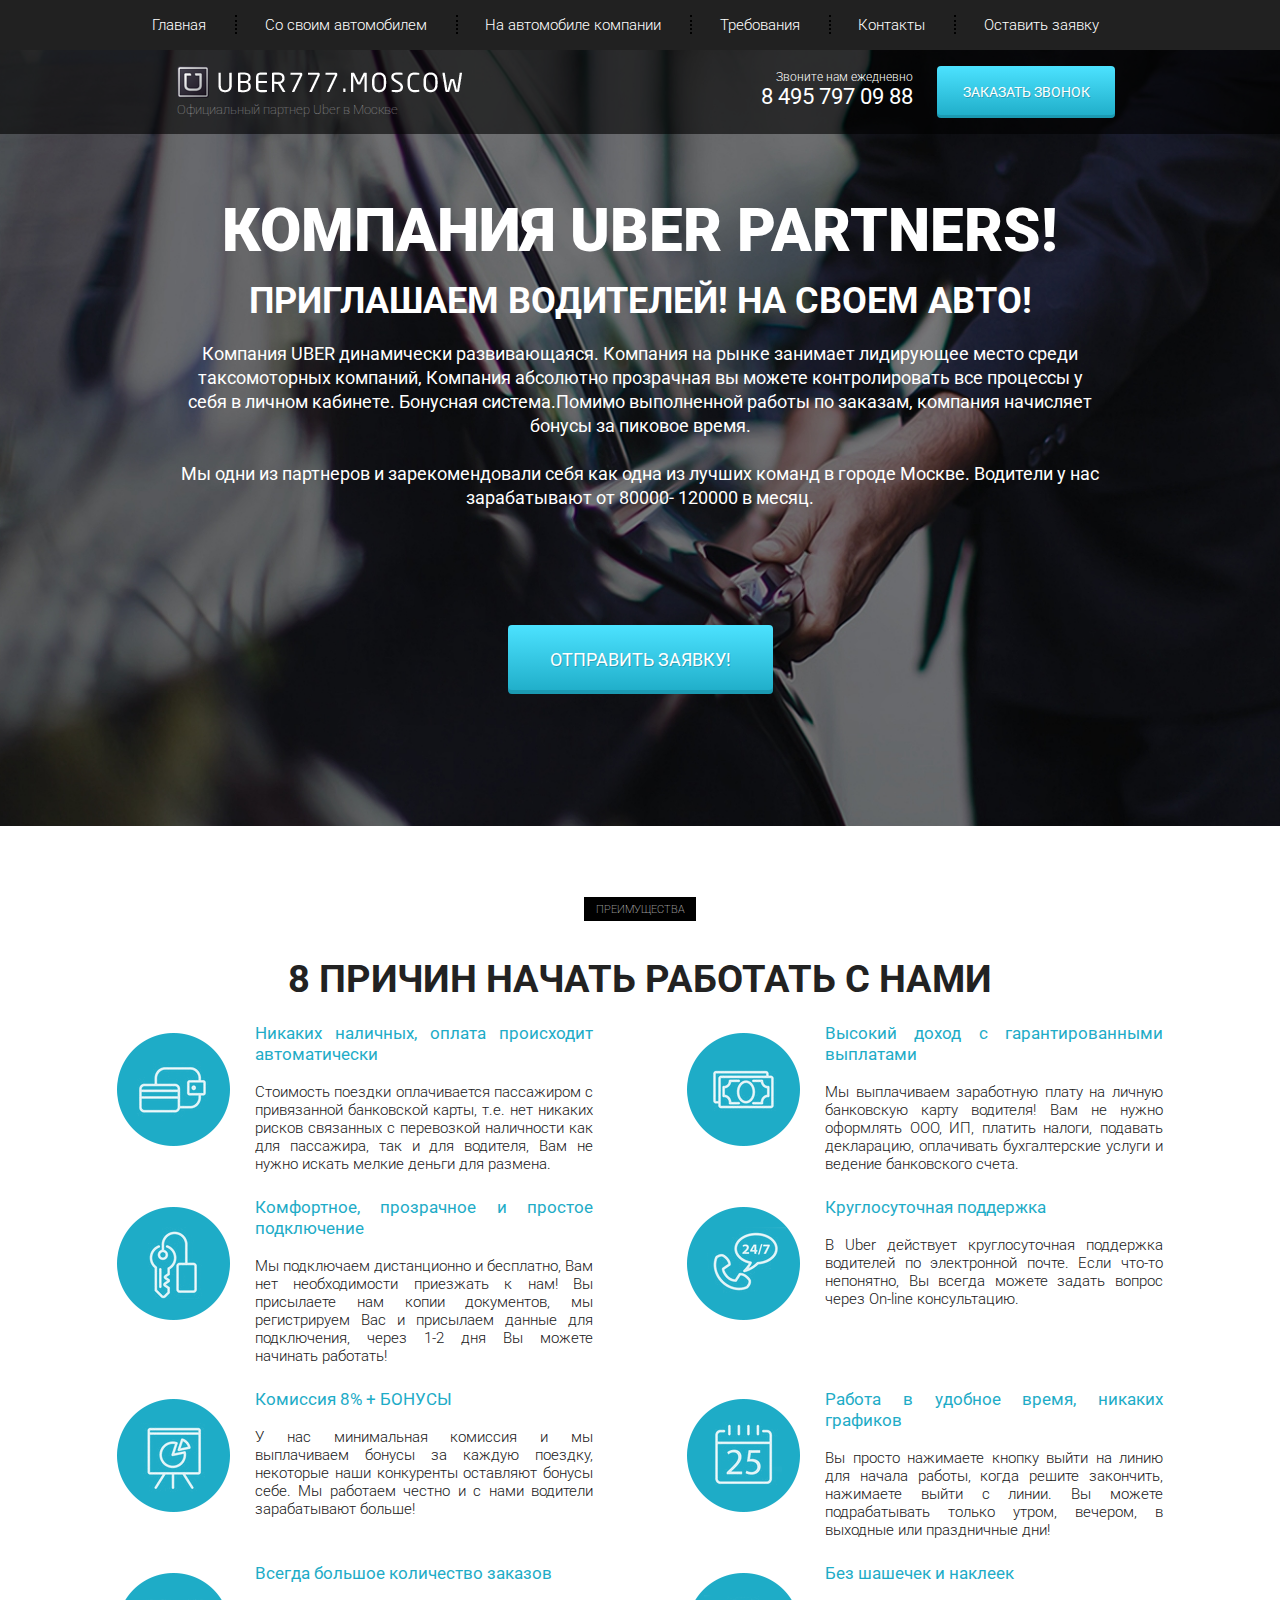
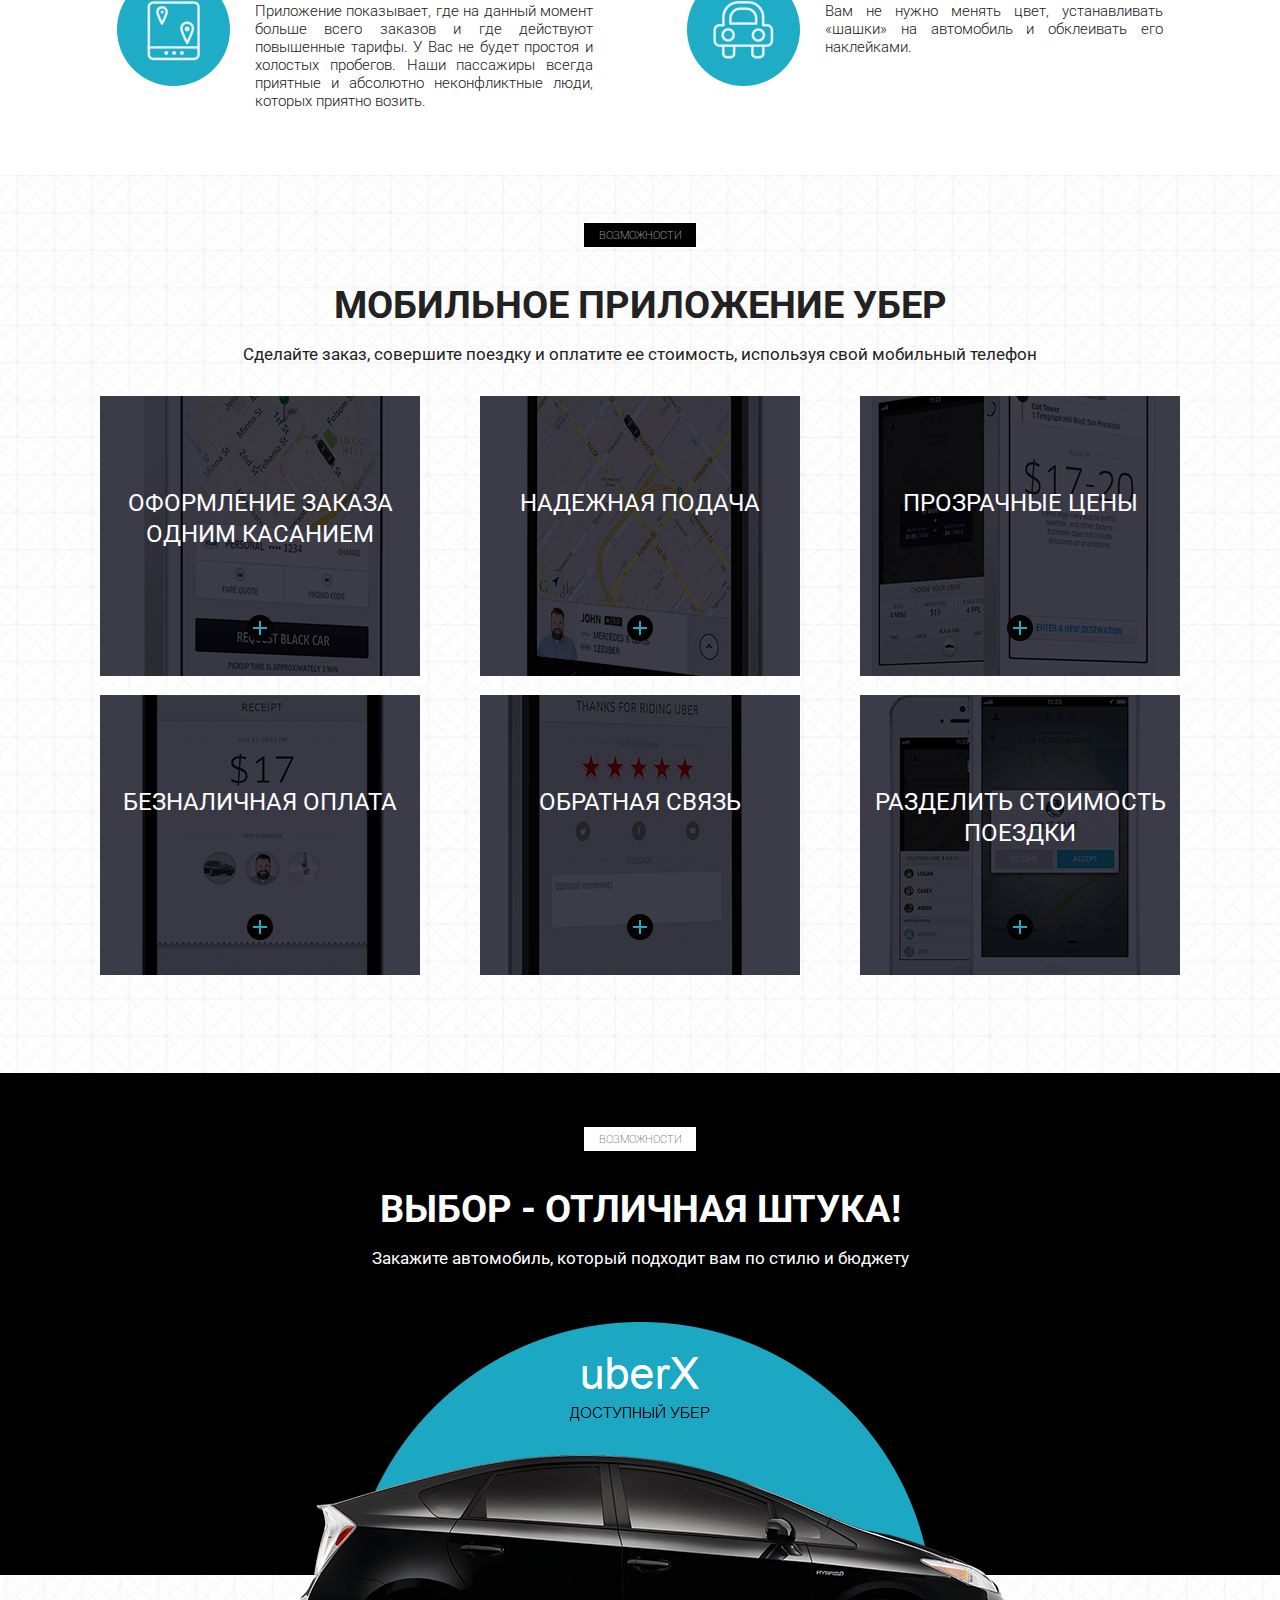
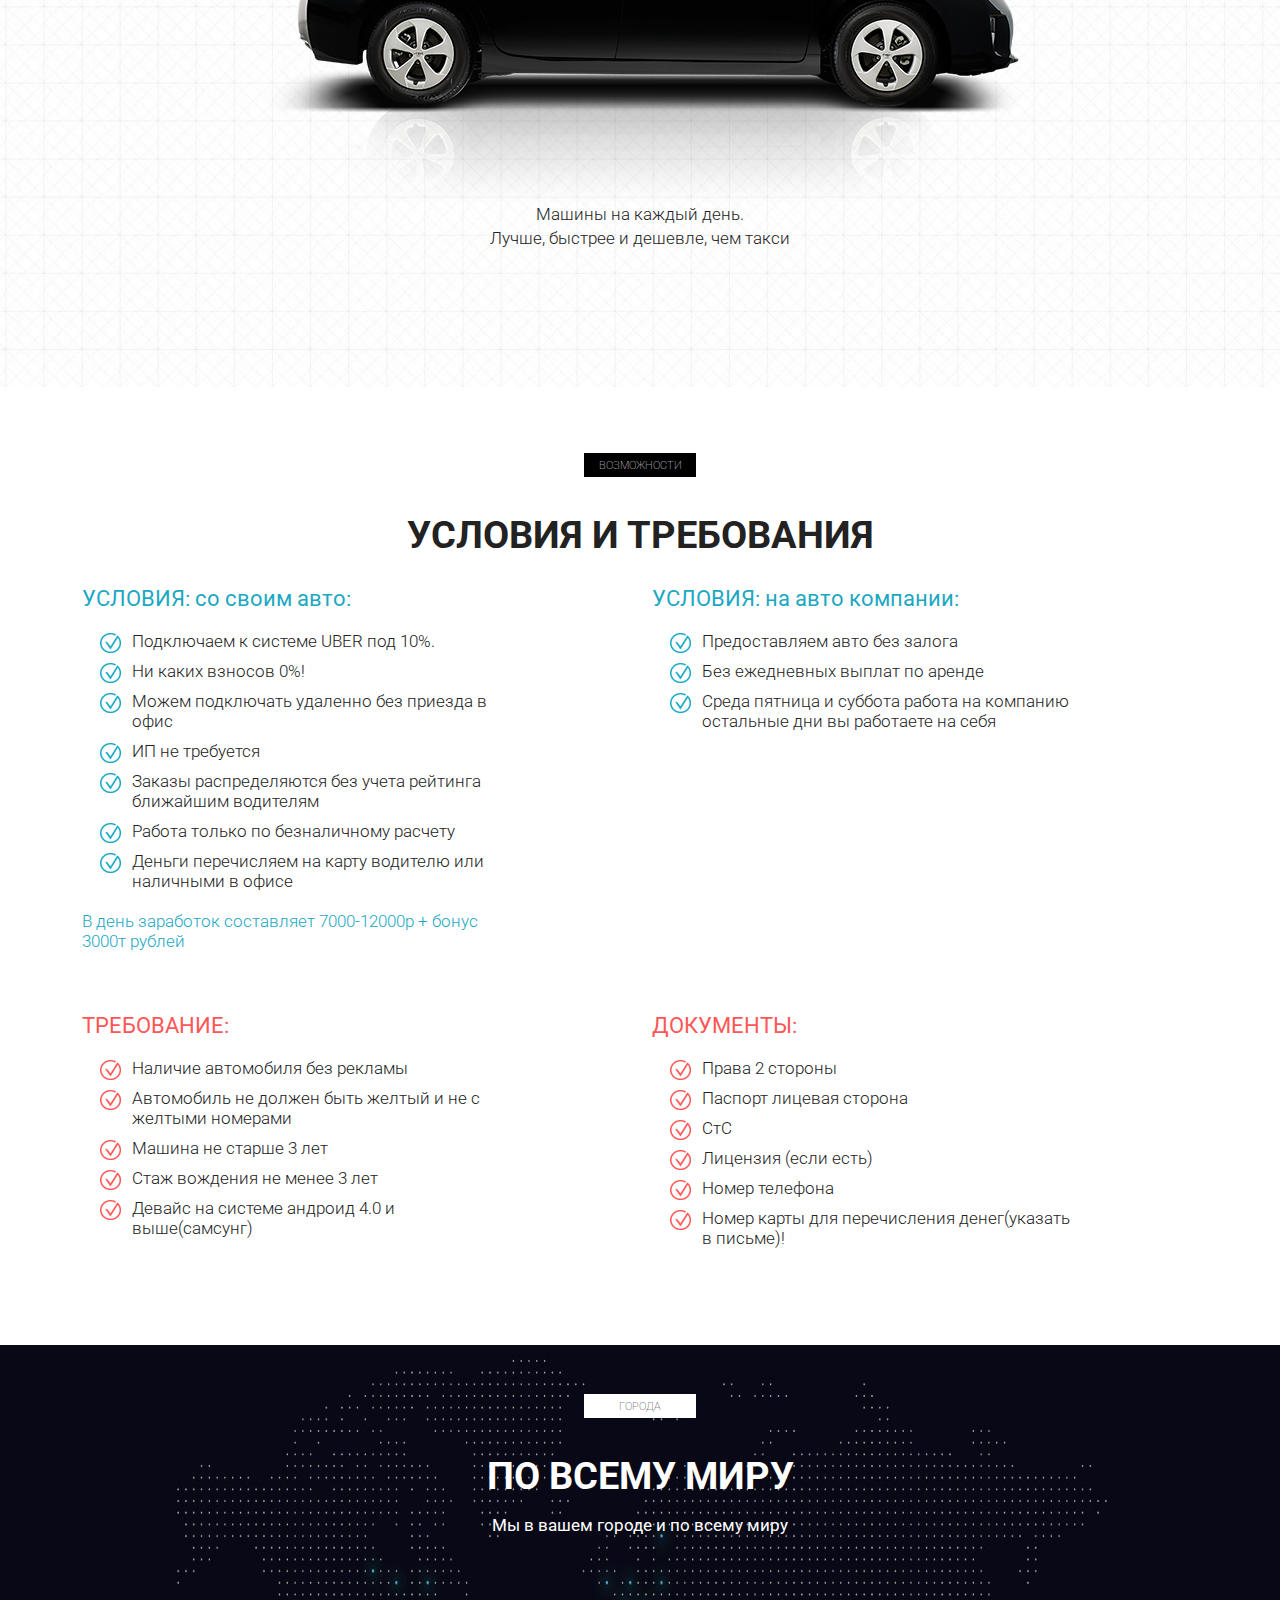
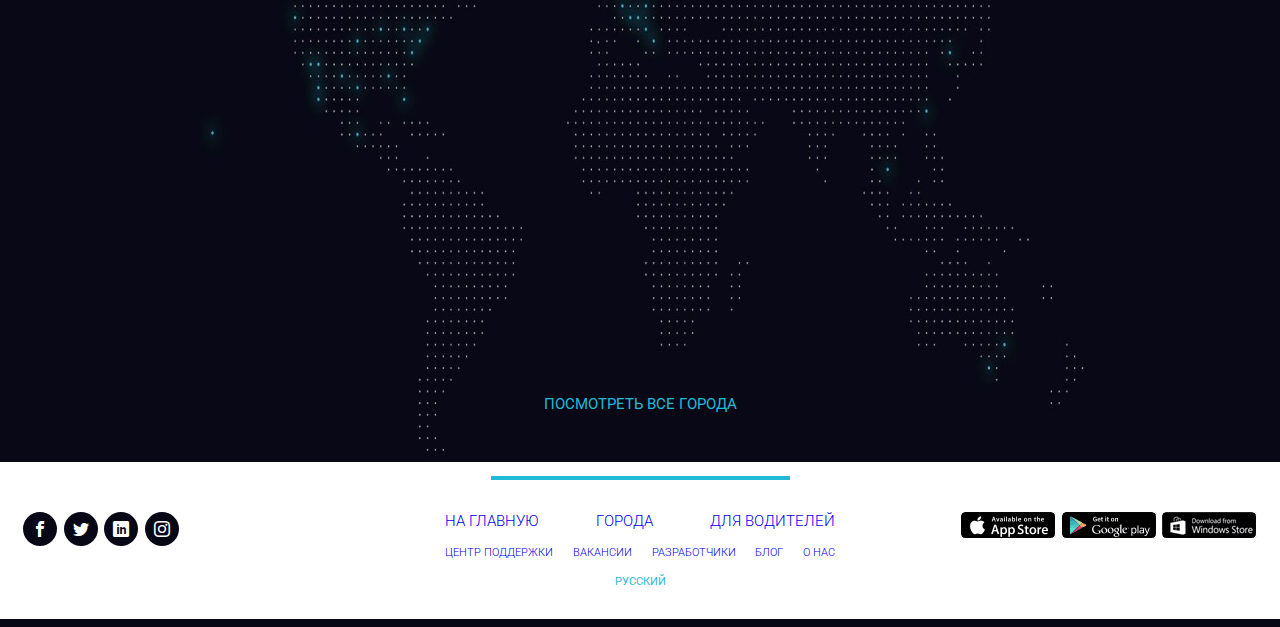
==== commit 6d7e7510: "adaptation" ====
--- a/src/index.html
+++ b/src/index.html
@@ -30,7 +30,7 @@
                         <a href="#" class="subheader_logo_link"><img src="icons/logo.png" alt="logo"></a>
                         <div class="subheader_logo_text">Официальный партнер Uber в Москве</div>
                     </div>
-                    <div class="col-md-2 offset-md-2">
+                    <div class="col-md-3 offset-md-1 col-xl-2 offset-xl-2">
                         <div class="subheader_phone_text">Звоните нам ежедневно</div>
                         <a href="tel:84957970988" class="subheader_phone_link">8 495 797 09 88</a>
                     </div>
@@ -45,7 +45,7 @@
     <section class="promo">
         <div class="container">
             <div class="row">
-                <div class="col-md-10 offset-md-1">
+                <div class="col-md-12 offset-md-0 col-lg-10 offset-lg-1">
                     <h1 class="promo_header">КОМПАНИЯ UBER PARTNERS!</h1>
                     <h2 class="promo_subheader">ПРИГЛАШАЕМ ВОДИТЕЛЕЙ! НА СВОЕМ АВТО!</h2>
                     <div class="promo_descr">Компания UBER  динамически развивающаяся. Компания на рынке занимает лидирующее место среди таксомоторных компаний, Компания абсолютно прозрачная вы можете контролировать все процессы у себя в личном кабинете. Бонуcная система.Помимо выполненной работы по заказам, компания начисляет бонусы за пиковое время.
@@ -64,8 +64,6 @@
             <button class="label">преимущества</button>
             <h2 class="title">8 причин начать работать с нами</h2>
             <div class="row">
-                <!-- начинается где-то с середины колонки -->
-                <!-- слишком большой блок -->
                 <div class="col-md-6">
                     <div class="reasons_item">
                         <img src="icons/section2/item1.png" alt="1" class="reasons_img">
@@ -73,18 +71,24 @@
                             <br><br>
                             Стоимость поездки оплачивается пассажиром с привязанной банковской карты, т.е. нет никаких рисков связанных с перевозкой наличности как для пассажира, так и для водителя, Вам не нужно искать мелкие деньги для размена.</div>
                     </div>
+                </div>
+                <div class="col-md-6">
                     <div class="reasons_item">
                         <img src="icons/section2/item2.png" alt="2" class="reasons_img">
                         <div class="reasons_descr"><span>Высокий доход с гарантированными выплатами</span>
                             <br><br>
                             Мы выплачиваем заработную плату на личную банковскую карту водителя! Вам не нужно оформлять ООО, ИП, платить налоги, подавать декларацию, оплачивать бухгалтерские услуги и ведение банковского счета.</div>
                     </div>
+                </div>
+                <div class="col-md-6">
                     <div class="reasons_item">
                         <img src="icons/section2/item3.png" alt="3" class="reasons_img">
                         <div class="reasons_descr"><span>Комфортное, прозрачное и простое подключение</span>
                             <br><br>
                             Мы подключаем дистанционно и бесплатно, Вам нет необходимости приезжать к нам! Вы присылаете нам копии документов, мы регистрируем Вас и присылаем данные для подключения, через 1-2 дня Вы можете начинать работать!</div>
                     </div>
+                </div>
+                <div class="col-md-6">
                     <div class="reasons_item">
                         <img src="icons/section2/item4.png" alt="4" class="reasons_img">
                         <div class="reasons_descr"><span>Круглосуточная поддержка</span>
@@ -100,6 +104,8 @@
                             У нас минимальная комиссия и мы выплачиваем бонусы за каждую поездку, некоторые наши конкуренты оставляют бонусы себе. Мы работаем честно и с нами водители зарабатывают больше!
                         </div>
                     </div>
+                </div>
+                <div class="col-md-6">
                     <div class="reasons_item"><img src="icons/section2/item6.png" alt="6" class="reasons_img">
                         <div class="reasons_descr">
                             <span>Работа в удобное время, никаких графиков</span>
@@ -107,6 +113,8 @@
                             Вы просто нажимаете кнопку выйти на линию для начала работы, когда решите закончить, нажимаете выйти с линии. Вы можете подрабатывать только утром, вечером, в выходные или праздничные дни!
                         </div>
                     </div>
+                </div>
+                <div class="col-md-6">
                     <div class="reasons_item">
                         <img src="icons/section2/item7.png" alt="7" class="reasons_img">
                         <div class="reasons_descr">
@@ -115,6 +123,8 @@
                             Приложение показывает, где на данный момент больше всего заказов и где действуют повышенные тарифы. У Вас не будет простоя и холостых пробегов. Наши пассажиры всегда приятные и абсолютно неконфликтные люди, которых приятно возить.
                         </div>
                     </div>
+                </div>
+                <div class="col-md-6">
                     <div class="reasons_item">
                         <img src="icons/section2/item8.png" alt="8" class="reasons_img">
                         <div class="reasons_descr">
--- a/src/css/styles.min.css
+++ b/src/css/styles.min.css
@@ -1 +1 @@
-*{font-family:"Roboto",sans-serif;-webkit-box-sizing:border-box;box-sizing:border-box;margin:0}header{position:relative}nav{height:50px;background-color:#212121}.label{position:relative;z-index:2;display:block;margin:0 auto;width:112px;height:24px;background-color:#000;border:none;font-size:11px;font-weight:100;text-transform:uppercase;color:#fff;cursor:pointer}.label_white{background-color:#fff;color:#000}.title{position:relative;z-index:2;margin-top:39px;text-align:center;font-size:38px;font-weight:700;text-transform:uppercase;color:#222}.title_white{color:#fff}.subtitle{position:relative;z-index:2;text-align:center;margin-top:19px;font-size:17px;font-weight:400;color:#222}.subtitle_white{color:#fff}.menu{display:-webkit-box;display:-ms-flexbox;display:flex;-webkit-box-pack:justify;-ms-flex-pack:justify;justify-content:space-between;padding:15px 70px;margin:0;list-style-type:none}.menu .menu_item{border-right:2px dotted #000;padding-right:48px}.menu .menu_link{font-size:15px;font-weight:300;color:#fff;text-decoration:none}.subheader{position:absolute;width:100%;height:84px;background-color:rgba(0,0,0,.6)}.subheader .subheader_logo_link{max-width:100%;display:block;margin-top:16px}.subheader .subheader_logo_text{opacity:.5;font-size:13px;font-weight:100;color:#fff}.subheader .subheader_phone_text{text-align:right;margin-top:20px;font-size:12px;line-height:14px;font-weight:300;color:#fff}.subheader .subheader_phone_link{display:block;text-align:right;text-decoration:none;font-size:22px;font-weight:400;text-transform:uppercase;color:#fff}.subheader_btn{margin-top:16px;width:178px;height:52px;background-image:-webkit-gradient(linear, left bottom, left top, from(#1eacc7), to(#4ce2ff));background-image:linear-gradient(0deg, #1eacc7 0%, #4ce2ff 100%);border:none;border-radius:4px;-webkit-box-shadow:inset 0px -3px 0px 0px rgba(0,0,0,.11);box-shadow:inset 0px -3px 0px 0px rgba(0,0,0,.11);font-size:14px;font-weight:400;text-transform:uppercase;text-shadow:1px 1px 0px rgba(0,0,0,.2);color:#fff}.subheader_btn:hover{background-image:none;background-color:#1eacc7}.promo{min-height:748px;background:url("../img/main_bg.jpg") center center/cover no-repeat;padding:151px 0 132px 0}.promo .promo_header{margin:0;text-align:center;font-size:60px;line-height:60px;font-weight:900;text-transform:uppercase;color:#fff}.promo .promo_subheader{margin:0;text-align:center;margin-top:22px;font-size:36px;line-height:36px;font-weight:700;text-transform:uppercase;color:#fff}.promo .promo_descr{margin-top:23px;text-align:center;font-size:18px;line-height:24px;font-weight:400;color:#fff}.promo_btn{display:block;margin:0 auto;margin-top:115px;width:265px;height:69px;background-image:-webkit-gradient(linear, left bottom, left top, from(#1eacc7), to(#4ce2ff));background-image:linear-gradient(0deg, #1eacc7 0%, #4ce2ff 100%);border:none;border-radius:4px;-webkit-box-shadow:inset 0px -4px 0px 0px rgba(0,0,0,.11);box-shadow:inset 0px -4px 0px 0px rgba(0,0,0,.11);font-size:18px;font-weight:400;text-transform:uppercase;text-shadow:1px 1px 0px rgba(0,0,0,.2);color:#fff}.promo_btn:hover{background-image:none;background-color:#1eacc7}.reasons{min-height:900px;padding:71px 0 65px 0}.reasons .reasons_item{margin-top:24px;height:150px;display:-webkit-box;display:-ms-flexbox;display:flex;padding:0 35px}.reasons .reasons_img{height:100%;padding-top:10px}.reasons .reasons_descr{margin-left:25px;text-align:justify;font-size:15px;font-weight:300;color:#202020}.reasons .reasons_descr span{font-size:17px;line-height:21px;font-weight:400;color:#1eacc7}.mobile{min-height:864px;padding:48px 0 79px 0;background:url("../img/mobile_bg.jpg") center center/cover no-repeat}.mobile .row{margin-top:32px}.mobile_item{position:relative;width:320px;height:280px;margin:0 auto;margin-bottom:19px;padding-top:92px}.mobile_item_1{background:url("../img/mobile/mobile_screen_1.jpg") center center/cover no-repeat}.mobile_item_2{background:url("../img/mobile/mobile_screen_2.jpg") center center/cover no-repeat}.mobile_item_3{background:url("../img/mobile/mobile_screen_3.jpg") center center/cover no-repeat}.mobile_item_4{background:url("../img/mobile/mobile_screen_4.jpg") center center/cover no-repeat}.mobile_item_5{background:url("../img/mobile/mobile_screen_5.jpg") center center/cover no-repeat}.mobile_item_6{background:url("../img/mobile/mobile_screen_6.jpg") center center/cover no-repeat}.mobile_item_subtitle{color:#fff;font-size:24px;font-weight:400;line-height:31px;text-transform:uppercase;text-align:center}.mobile_item_plus{position:absolute;bottom:35px;left:50%;-webkit-transform:translateX(-50%);transform:translateX(-50%);display:-webkit-box;display:-ms-flexbox;display:flex;-webkit-box-pack:center;-ms-flex-pack:center;justify-content:center;-webkit-box-align:center;-ms-flex-align:center;align-items:center;width:26px;height:26px;background-color:#000;border-radius:100%;cursor:pointer}.mobile_item_plus:before{content:"";display:block;height:2px;width:14px;background-color:#1eacc7;tarnsition:.5s all}.mobile_item_plus:after{content:"";display:block;position:absolute;left:50%;-webkit-transform:translateX(-50%);transform:translateX(-50%);height:14px;width:2px;background-color:#1eacc7;-webkit-transition:.5s all;transition:.5s all}.mobile_item_plus:hover:before,.mobile_item_plus:hover:after{background-color:#fff}.choise{position:relative;min-height:898px;padding:54px 0 137px 0;background:url("../img/mobile_bg.jpg") center center/cover no-repeat}.choise_auto{position:relative;z-index:2;display:block;margin:0 auto;margin-top:54px}.choise_text{text-align:center;color:#222;font-size:17px;font-weight:300;line-height:24px}.choise .black{background-color:#000;position:absolute;top:0;left:0;width:100%;height:502px;z-index:1}.conditions{padding:66px 0 87px 0}.conditions_item{font-size:22px;font-weight:400;color:#1ca8c3;margin:31px 115px 31px 0}.conditions_item_list{list-style:none;margin-top:20px;padding-left:50px}.conditions_item_list li{position:relative;font-size:17px;font-weight:300;color:#222;margin-bottom:10px}.conditions_item_list li:before{content:"";display:block;position:absolute;left:-32px;top:2px;width:21px;height:20px;background:url("../icons/item_blue.svg") center center/cover no-repeat}.conditions_item_descr{font-size:17px;font-weight:300;margin-top:20px}.conditions_item.mrgBtm0{margin-bottom:0}.conditions_item.warning{color:#ff5656}.conditions_item.warning .conditions_item_list li:before{background:url("../icons/item_pink.svg")}.world{position:relative;padding:49px 0;min-height:717px;background:url("../img/world_bg.jpg") center center/100% 100% no-repeat}.world_link{position:absolute;-webkit-transform:translateX(-50%);transform:translateX(-50%);left:50%;bottom:49px;font-size:15px;font-weight:400;text-transform:uppercase;text-decoration:none;color:#1fbad6}.world_link:hover{color:#fff}footer{position:relative;min-height:156px;padding:14px 23px 39px 23px}footer .footer_divider{margin:0 auto;width:299px;height:4px;background-color:#1fbad6}footer .footer_wrapper{display:-webkit-box;display:-ms-flexbox;display:flex;-webkit-box-pack:justify;-ms-flex-pack:justify;justify-content:space-between;padding-top:32px}footer .footer_wrapper>div{width:33%}footer .footer_social{display:-webkit-box;display:-ms-flexbox;display:flex;-webkit-box-pack:justify;-ms-flex-pack:justify;justify-content:space-between;width:156px}footer .footer_social a{display:-webkit-box;display:-ms-flexbox;display:flex;-webkit-box-pack:center;-ms-flex-pack:center;justify-content:center;-webkit-box-align:center;-ms-flex-align:center;align-items:center;background-color:#070716;color:#fff;border-radius:100%;height:34px;width:34px;text-decoration:none}footer .footer_social a span{font-size:16px}footer .footer_links{width:390px;margin:0 auto}footer .footer_links_main{display:-webkit-box;display:-ms-flexbox;display:flex;-webkit-box-pack:justify;-ms-flex-pack:justify;justify-content:space-between;font-size:15px;font-weight:300;text-transform:uppercase;color:#070716}footer .footer_links_sub{display:-webkit-box;display:-ms-flexbox;display:flex;-webkit-box-pack:justify;-ms-flex-pack:justify;justify-content:space-between;margin-top:16px;font-size:11px;font-weight:300;text-transform:uppercase;color:#999}footer .footer_links_lang{display:block;margin-top:16px;font-size:11px;font-weight:400;text-transform:uppercase;text-align:center;color:#1fbad6}footer .footer_links a{text-decoration:none}footer .footer_mobile{display:-webkit-box;display:-ms-flexbox;display:flex;-webkit-box-pack:end;-ms-flex-pack:end;justify-content:flex-end}footer .footer_line{position:absolute;bottom:0;left:0;width:100%;height:8px;background-color:#070716}/*# sourceMappingURL=styles.min.css.map */+*{font-family:"Roboto",sans-serif;-webkit-box-sizing:border-box;box-sizing:border-box;margin:0}header{position:relative}nav{height:50px;background-color:#212121}.label{position:relative;z-index:2;display:block;margin:0 auto;width:112px;height:24px;background-color:#000;border:none;font-size:11px;font-weight:100;text-transform:uppercase;color:#fff;cursor:pointer}.label_white{background-color:#fff;color:#000}.title{position:relative;z-index:2;margin-top:39px;line-height:39px;text-align:center;font-size:38px;font-weight:700;text-transform:uppercase;color:#222}.title_white{color:#fff}.subtitle{position:relative;z-index:2;text-align:center;margin-top:19px;font-size:17px;font-weight:400;color:#222}.subtitle_white{color:#fff}.menu{display:-webkit-box;display:-ms-flexbox;display:flex;-webkit-box-pack:justify;-ms-flex-pack:justify;justify-content:space-between;padding:15px 70px;margin:0;list-style-type:none}.menu_item{border-right:2px dotted #000;padding-right:47px}.menu_item:last-child{border-right:none}.menu_link{font-size:15px;font-weight:300;color:#fff;text-decoration:none}.subheader{position:absolute;width:100%;height:84px;background-color:rgba(0,0,0,.6)}.subheader_logo_link{max-width:100%;display:block;margin-top:16px}.subheader_logo_text{opacity:.5;font-size:13px;font-weight:100;color:#fff}.subheader_phone_text{text-align:right;margin-top:20px;font-size:12px;line-height:14px;font-weight:300;color:#fff}.subheader_phone_link{display:block;text-align:right;text-decoration:none;font-size:22px;font-weight:400;text-transform:uppercase;color:#fff}.subheader_btn{margin-top:16px;width:178px;height:52px;background-image:-webkit-gradient(linear, left bottom, left top, from(#1eacc7), to(#4ce2ff));background-image:linear-gradient(0deg, #1eacc7 0%, #4ce2ff 100%);border:none;border-radius:4px;-webkit-box-shadow:inset 0px -3px 0px 0px rgba(0,0,0,.11);box-shadow:inset 0px -3px 0px 0px rgba(0,0,0,.11);font-size:14px;font-weight:400;text-transform:uppercase;text-shadow:1px 1px 0px rgba(0,0,0,.2);color:#fff}.subheader_btn:hover{background-image:none;background-color:#1eacc7}.promo{min-height:748px;background:url("../img/main_bg.jpg") center center/cover no-repeat;padding:151px 0 132px 0}.promo_header{margin:0;text-align:center;font-size:60px;line-height:60px;font-weight:900;text-transform:uppercase;color:#fff}.promo_subheader{margin:0;text-align:center;margin-top:22px;font-size:36px;line-height:36px;font-weight:700;text-transform:uppercase;color:#fff}.promo_descr{margin-top:23px;text-align:center;font-size:18px;line-height:24px;font-weight:400;color:#fff}.promo_btn{display:block;margin:0 auto;margin-top:115px;width:265px;height:69px;background-image:-webkit-gradient(linear, left bottom, left top, from(#1eacc7), to(#4ce2ff));background-image:linear-gradient(0deg, #1eacc7 0%, #4ce2ff 100%);border:none;border-radius:4px;-webkit-box-shadow:inset 0px -4px 0px 0px rgba(0,0,0,.11);box-shadow:inset 0px -4px 0px 0px rgba(0,0,0,.11);font-size:18px;font-weight:400;text-transform:uppercase;text-shadow:1px 1px 0px rgba(0,0,0,.2);color:#fff}.promo_btn:hover{background-image:none;background-color:#1eacc7}.reasons{min-height:900px;padding:71px 0 65px 0}.reasons_item{margin-top:24px;display:-webkit-box;display:-ms-flexbox;display:flex;padding:0 35px}.reasons_img{width:113px;height:113px;margin-top:10px}.reasons_descr{margin-left:25px;text-align:justify;font-size:15px;font-weight:300;color:#202020}.reasons_descr span{font-size:17px;line-height:21px;font-weight:400;color:#1eacc7}.mobile{min-height:864px;padding:48px 0 79px 0;background:url("../img/mobile_bg.jpg") center center/cover no-repeat}.mobile .row{margin-top:32px}.mobile_item{position:relative;width:320px;height:280px;margin:0 auto;margin-bottom:19px;padding-top:92px}.mobile_item_1{background:url("../img/mobile/mobile_screen_1.jpg") center center/cover no-repeat}.mobile_item_2{background:url("../img/mobile/mobile_screen_2.jpg") center center/cover no-repeat}.mobile_item_3{background:url("../img/mobile/mobile_screen_3.jpg") center center/cover no-repeat}.mobile_item_4{background:url("../img/mobile/mobile_screen_4.jpg") center center/cover no-repeat}.mobile_item_5{background:url("../img/mobile/mobile_screen_5.jpg") center center/cover no-repeat}.mobile_item_6{background:url("../img/mobile/mobile_screen_6.jpg") center center/cover no-repeat}.mobile_item_subtitle{color:#fff;font-size:24px;font-weight:400;line-height:31px;text-transform:uppercase;text-align:center}.mobile_item_plus{position:absolute;bottom:35px;left:50%;-webkit-transform:translateX(-50%);transform:translateX(-50%);display:-webkit-box;display:-ms-flexbox;display:flex;-webkit-box-pack:center;-ms-flex-pack:center;justify-content:center;-webkit-box-align:center;-ms-flex-align:center;align-items:center;width:26px;height:26px;background-color:#000;border-radius:100%;cursor:pointer}.mobile_item_plus:before{content:"";display:block;height:2px;width:14px;background-color:#1eacc7;tarnsition:.5s all}.mobile_item_plus:after{content:"";display:block;position:absolute;left:50%;-webkit-transform:translateX(-50%);transform:translateX(-50%);height:14px;width:2px;background-color:#1eacc7;-webkit-transition:.5s all;transition:.5s all}.mobile_item_plus:hover:before,.mobile_item_plus:hover:after{background-color:#fff}.choise{position:relative;min-height:898px;padding:54px 0 137px 0;background:url("../img/mobile_bg.jpg") center center/cover no-repeat}.choise_auto{position:relative;z-index:2;display:block;margin:0 auto;margin-top:54px}.choise_text{text-align:center;color:#222;font-size:17px;font-weight:300;line-height:24px}.choise .black{background-color:#000;position:absolute;top:0;left:0;width:100%;height:502px;z-index:1}.conditions{padding:66px 0 87px 0}.conditions_item{font-size:22px;font-weight:400;color:#1ca8c3;margin:31px 115px 31px 0}.conditions_item_list{list-style:none;margin-top:20px;padding-left:50px}.conditions_item_list li{position:relative;font-size:17px;font-weight:300;color:#222;margin-bottom:10px}.conditions_item_list li:before{content:"";display:block;position:absolute;left:-32px;top:2px;width:21px;height:20px;background:url("../icons/item_blue.svg") center center/cover no-repeat}.conditions_item_descr{font-size:17px;font-weight:300;margin-top:20px}.conditions_item.mrgBtm0{margin-bottom:0}.conditions_item.warning{color:#ff5656}.conditions_item.warning .conditions_item_list li:before{background:url("../icons/item_pink.svg")}.world{position:relative;padding:49px 0;min-height:717px;background:url("../img/world_bg.jpg") center center/100% 100% no-repeat}.world_link{position:absolute;-webkit-transform:translateX(-50%);transform:translateX(-50%);left:50%;bottom:49px;font-size:15px;font-weight:400;text-transform:uppercase;text-decoration:none;color:#1fbad6}.world_link:hover{color:#fff}footer{position:relative;min-height:156px;padding:14px 23px 39px 23px}footer .footer_divider{margin:0 auto;width:299px;height:4px;background-color:#1fbad6}footer .footer_wrapper{display:-webkit-box;display:-ms-flexbox;display:flex;-webkit-box-pack:justify;-ms-flex-pack:justify;justify-content:space-between;padding-top:32px}footer .footer_wrapper>div{width:33%}footer .footer_social{display:-webkit-box;display:-ms-flexbox;display:flex;-webkit-box-pack:justify;-ms-flex-pack:justify;justify-content:space-between;width:156px}footer .footer_social a{display:-webkit-box;display:-ms-flexbox;display:flex;-webkit-box-pack:center;-ms-flex-pack:center;justify-content:center;-webkit-box-align:center;-ms-flex-align:center;align-items:center;background-color:#070716;color:#fff;border-radius:100%;height:34px;width:34px;text-decoration:none}footer .footer_social a span{font-size:16px}footer .footer_links{width:390px;margin:0 auto}footer .footer_links_main{display:-webkit-box;display:-ms-flexbox;display:flex;-webkit-box-pack:justify;-ms-flex-pack:justify;justify-content:space-between;font-size:15px;font-weight:300;text-transform:uppercase;color:#070716}footer .footer_links_sub{display:-webkit-box;display:-ms-flexbox;display:flex;-webkit-box-pack:justify;-ms-flex-pack:justify;justify-content:space-between;margin-top:16px;font-size:11px;font-weight:300;text-transform:uppercase;color:#999}footer .footer_links_lang{display:block;margin-top:16px;font-size:11px;font-weight:400;text-transform:uppercase;text-align:center;color:#1fbad6}footer .footer_links a{text-decoration:none}footer .footer_mobile{display:-webkit-box;display:-ms-flexbox;display:flex;-webkit-box-pack:end;-ms-flex-pack:end;justify-content:flex-end}footer .footer_line{position:absolute;bottom:0;left:0;width:100%;height:8px;background-color:#070716}@media(max-width: 1400px){.menu_item{padding-right:29px}}@media(max-width: 1200px){.menu_item{padding-right:20px}.menu_link{font-size:13px}.promo_header{font-size:50px;line-height:50px}.promo_subheader{font-size:30px}}@media(max-width: 992px){.menu_item{padding-right:10px}.menu_link{font-size:10px}.subheader_logo_link img{width:100%}.subheader_logo_text{font-size:11px}.subheader_phone_link{font-size:20px}.subheader_btn{width:165px;height:45px}.promo_header{font-size:40px;line-height:40px}.promo_subheader{font-size:25px;line-height:25px}.reasons_item{-webkit-box-orient:vertical;-webkit-box-direction:normal;-ms-flex-direction:column;flex-direction:column;-webkit-box-align:center;-ms-flex-align:center;align-items:center}.reasons_descr{margin-top:20px;margin-left:0}}/*# sourceMappingURL=styles.min.css.map */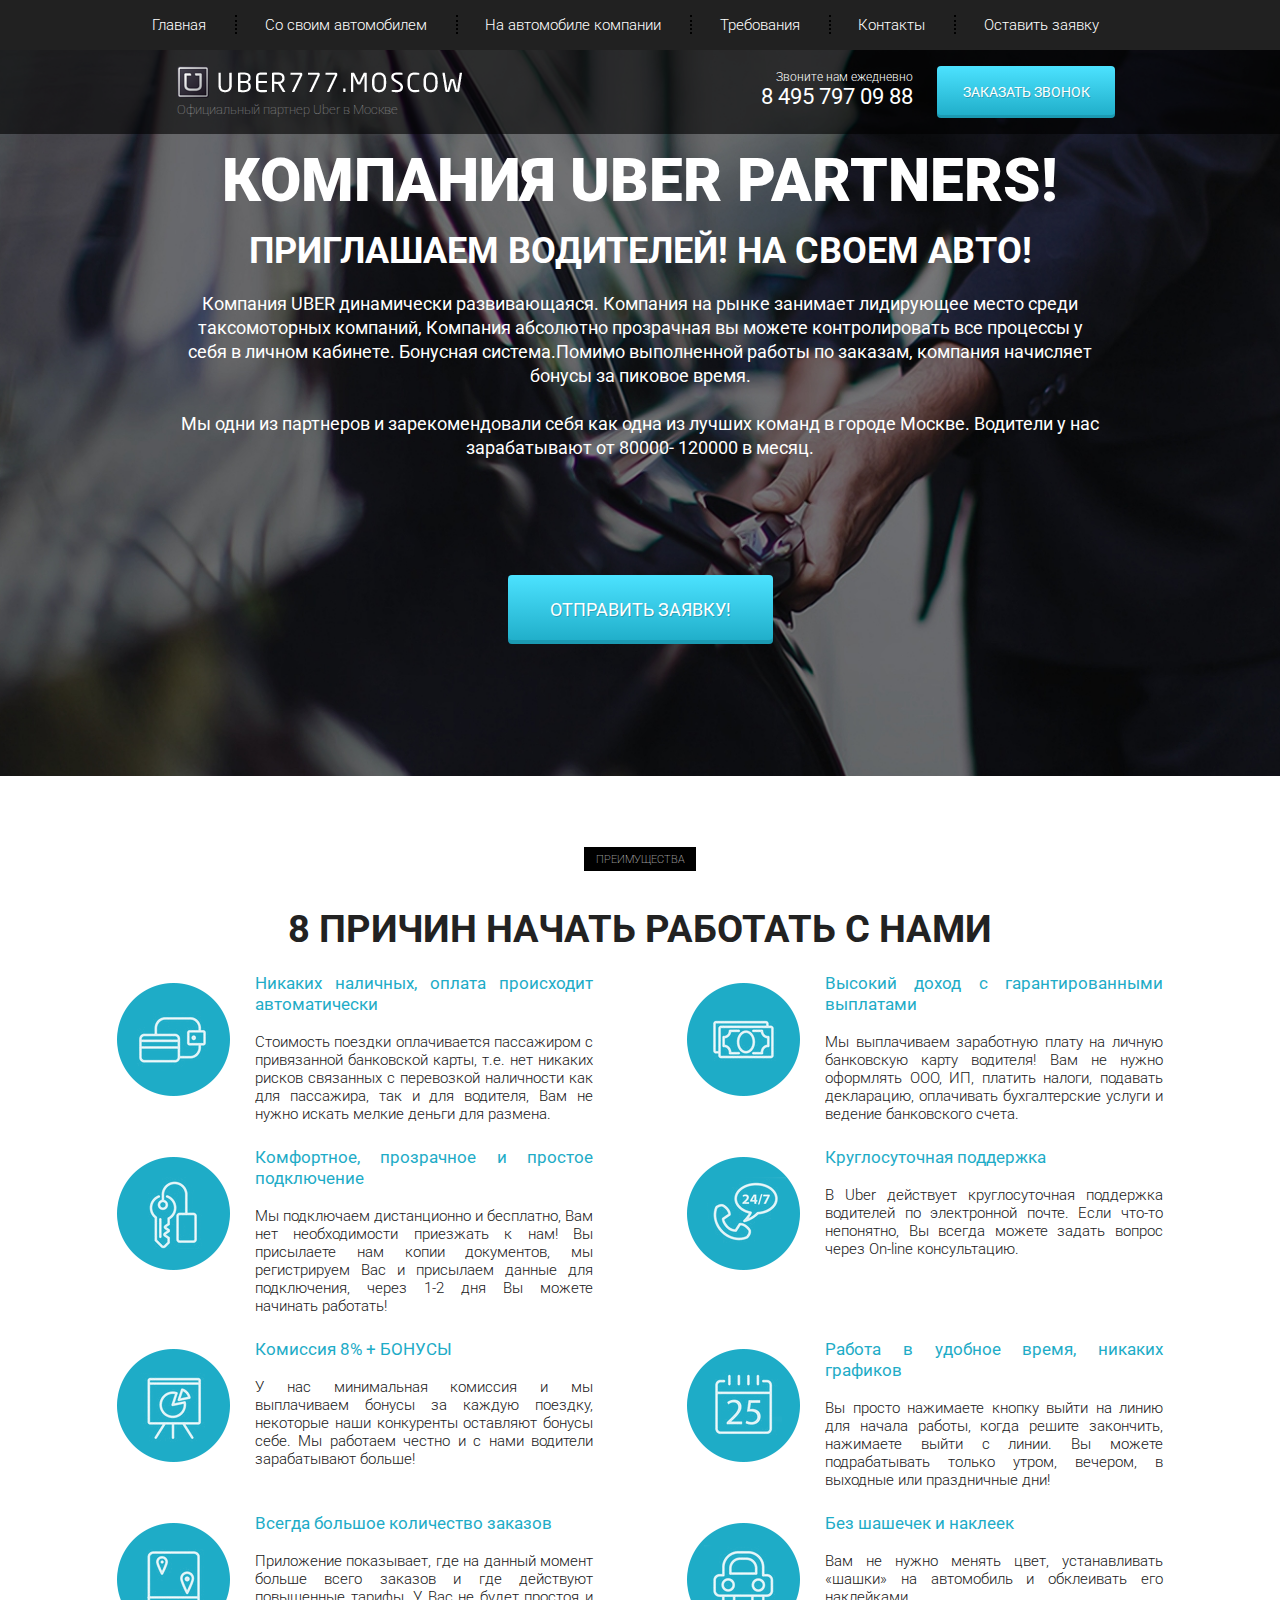
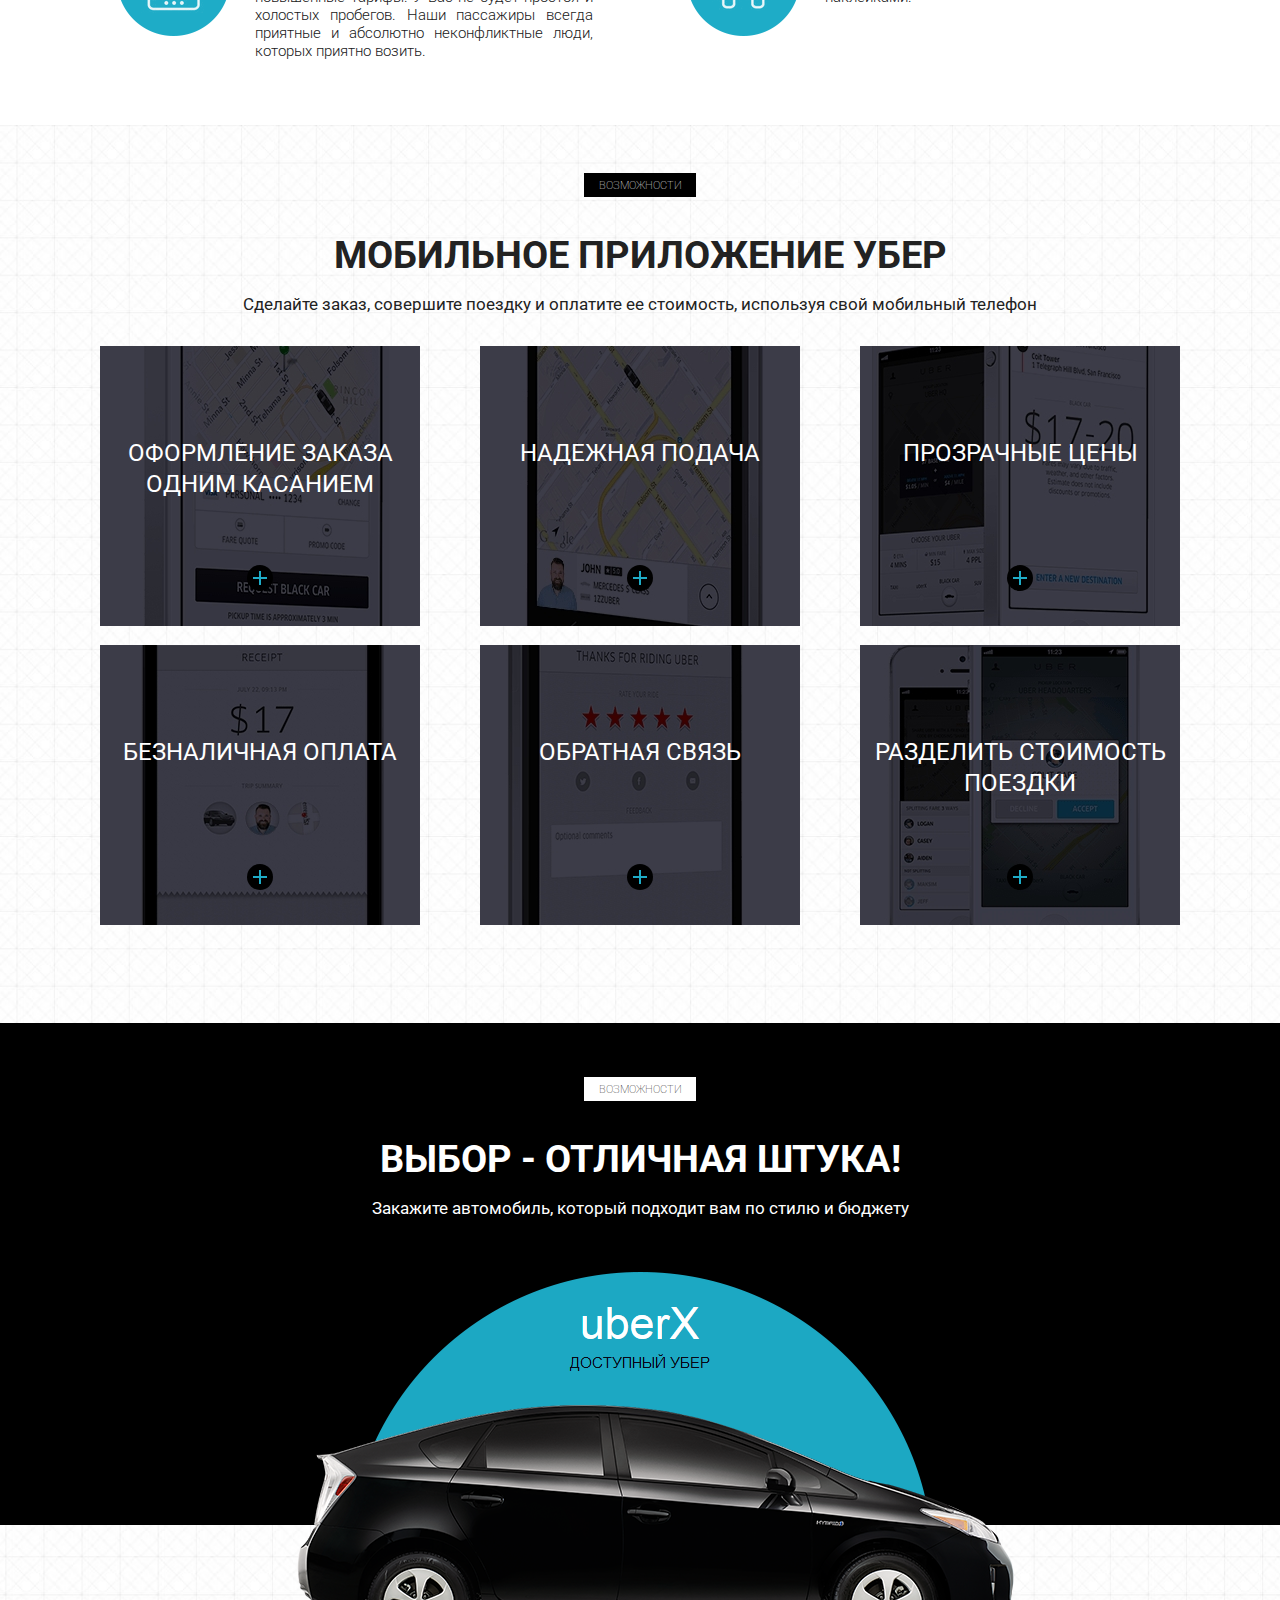
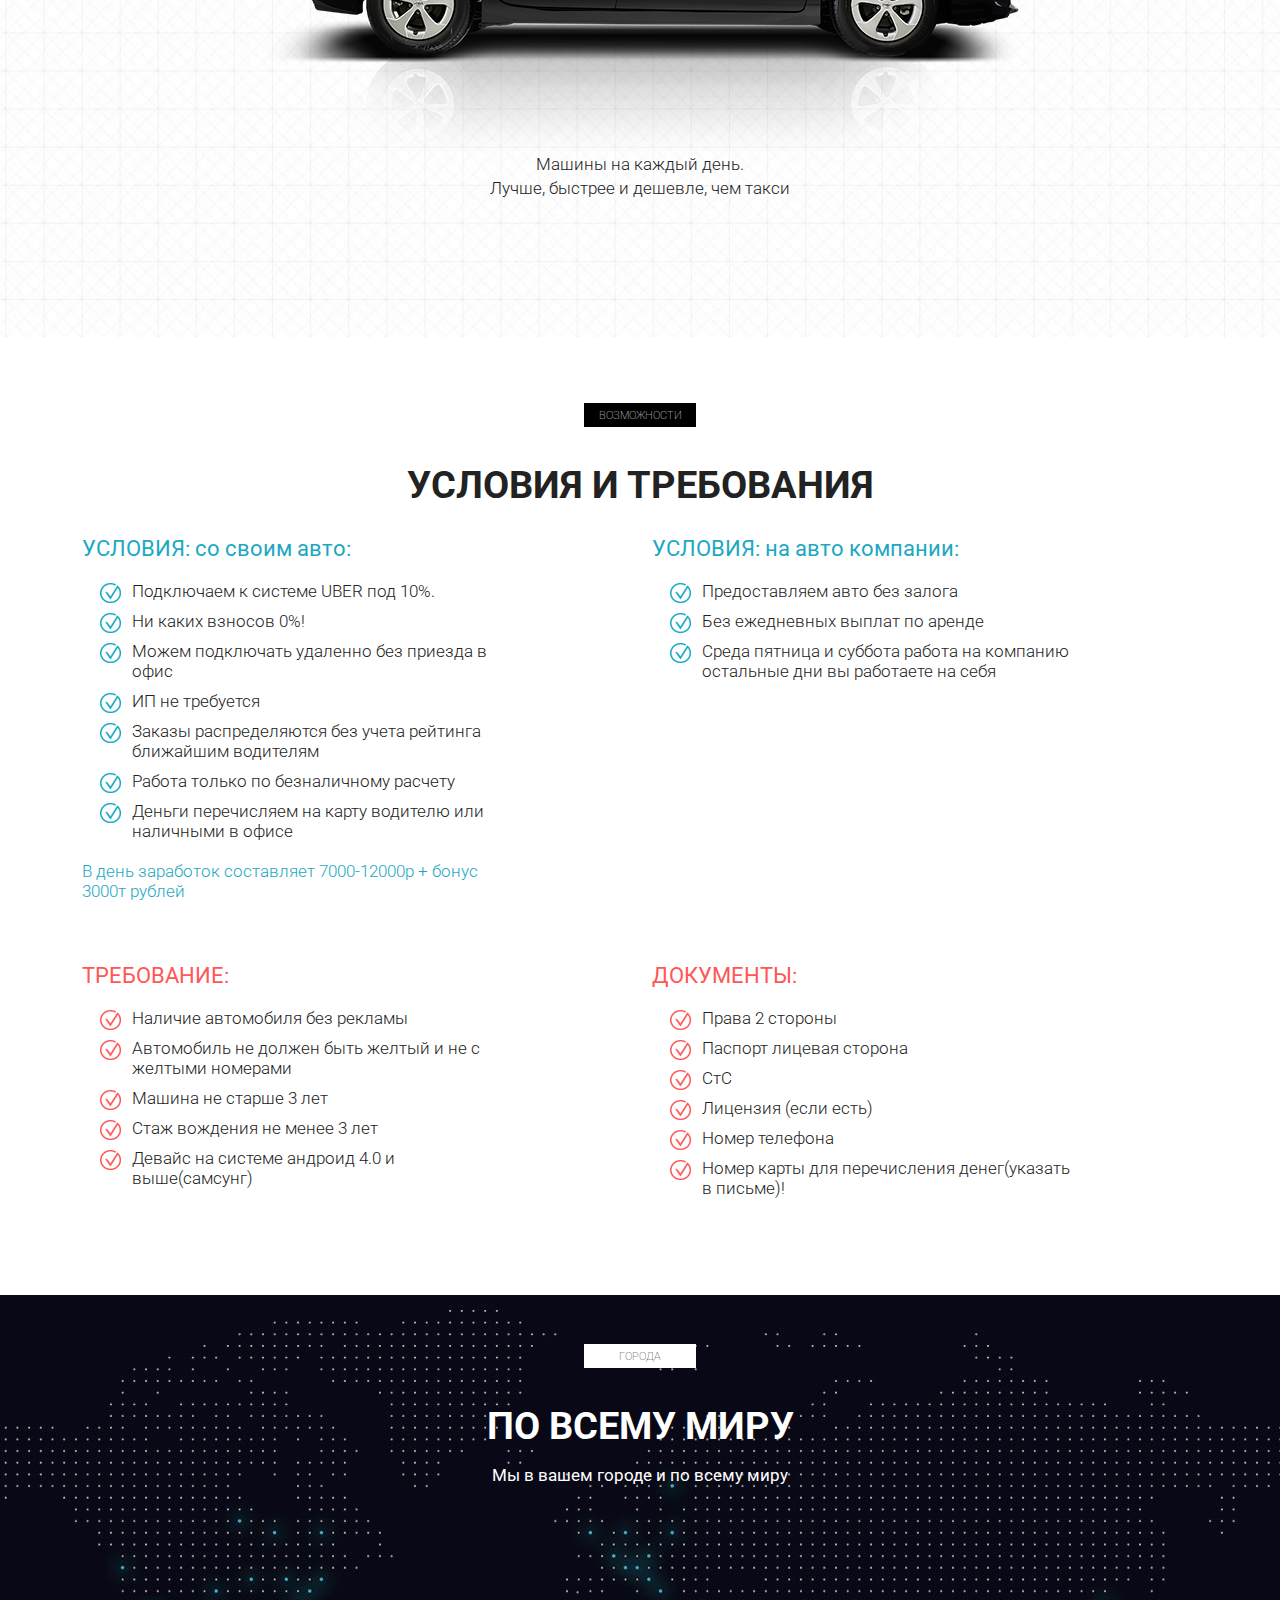
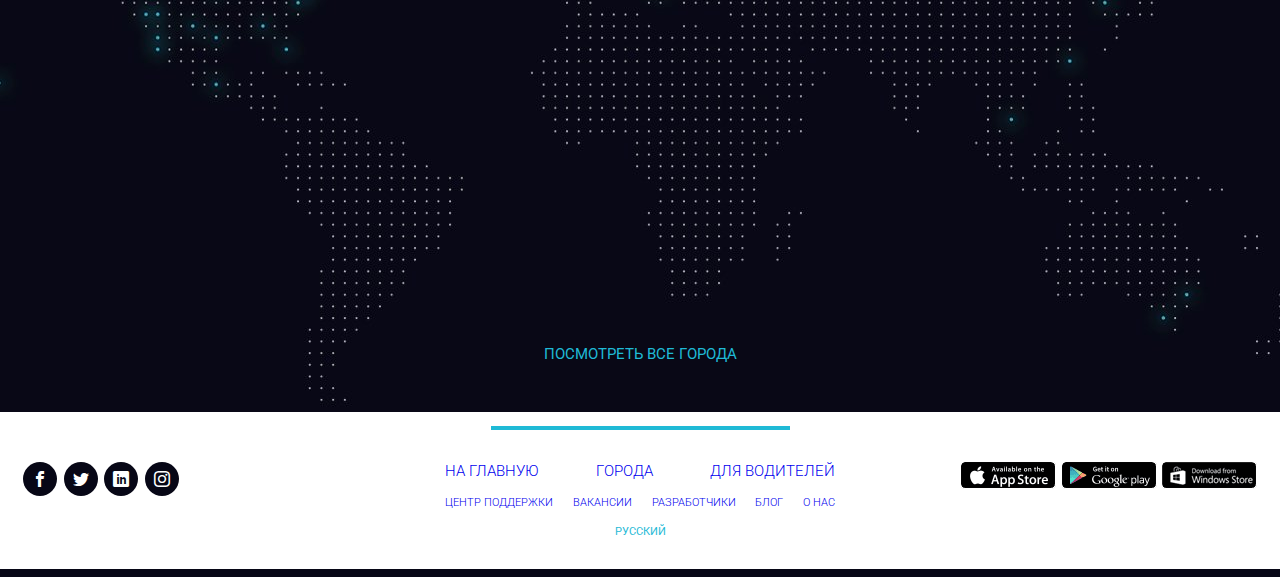
==== commit 61fc66f9: "adapt other sections" ====
--- a/src/index.html
+++ b/src/index.html
@@ -144,37 +144,37 @@
             <h2 class="title">мобильное приложение убер</h2>
             <div class="subtitle">Сделайте заказ, совершите поездку и оплатите ее стоимость, используя свой мобильный телефон</div>
             <div class="row">
-                <div class="col-md-4">
+                <div class="col-md-6 col-lg-4">
                     <div class="mobile_item mobile_item_1">
                         <div class="mobile_item_subtitle">оформление заказа одним касанием</div>
                         <div class="mobile_item_plus"></div>
                     </div>
                 </div>
-                <div class="col-md-4">
+                <div class="col-md-6 col-lg-4">
                     <div class="mobile_item mobile_item_2">
                         <div class="mobile_item_subtitle">надежная подача</div>
                         <div class="mobile_item_plus"></div>
                     </div>
                 </div>
-                <div class="col-md-4">
+                <div class="col-md-6 col-lg-4">
                     <div class="mobile_item mobile_item_3">
                         <div class="mobile_item_subtitle">прозрачные цены</div>
                         <div class="mobile_item_plus"></div>
                     </div>
                 </div>
-                <div class="col-md-4">
+                <div class="col-md-6 col-lg-4">
                     <div class="mobile_item mobile_item_4">
                         <div class="mobile_item_subtitle">безналичная оплата</div>
                         <div class="mobile_item_plus"></div>
                     </div>
                 </div>
-                <div class="col-md-4">
+                <div class="col-md-6 col-lg-4">
                     <div class="mobile_item mobile_item_5">
                         <div class="mobile_item_subtitle">обратная связь</div>
                         <div class="mobile_item_plus"></div>
                     </div>
                 </div>
-                <div class="col-md-4">
+                <div class="col-md-6 col-lg-4">
                     <div class="mobile_item mobile_item_6">
                         <div class="mobile_item_subtitle">разделить стоимость поездки</div>
                         <div class="mobile_item_plus"></div>
--- a/src/css/styles.min.css
+++ b/src/css/styles.min.css
@@ -1 +1 @@
-*{font-family:"Roboto",sans-serif;-webkit-box-sizing:border-box;box-sizing:border-box;margin:0}header{position:relative}nav{height:50px;background-color:#212121}.label{position:relative;z-index:2;display:block;margin:0 auto;width:112px;height:24px;background-color:#000;border:none;font-size:11px;font-weight:100;text-transform:uppercase;color:#fff;cursor:pointer}.label_white{background-color:#fff;color:#000}.title{position:relative;z-index:2;margin-top:39px;line-height:39px;text-align:center;font-size:38px;font-weight:700;text-transform:uppercase;color:#222}.title_white{color:#fff}.subtitle{position:relative;z-index:2;text-align:center;margin-top:19px;font-size:17px;font-weight:400;color:#222}.subtitle_white{color:#fff}.menu{display:-webkit-box;display:-ms-flexbox;display:flex;-webkit-box-pack:justify;-ms-flex-pack:justify;justify-content:space-between;padding:15px 70px;margin:0;list-style-type:none}.menu_item{border-right:2px dotted #000;padding-right:47px}.menu_item:last-child{border-right:none}.menu_link{font-size:15px;font-weight:300;color:#fff;text-decoration:none}.subheader{position:absolute;width:100%;height:84px;background-color:rgba(0,0,0,.6)}.subheader_logo_link{max-width:100%;display:block;margin-top:16px}.subheader_logo_text{opacity:.5;font-size:13px;font-weight:100;color:#fff}.subheader_phone_text{text-align:right;margin-top:20px;font-size:12px;line-height:14px;font-weight:300;color:#fff}.subheader_phone_link{display:block;text-align:right;text-decoration:none;font-size:22px;font-weight:400;text-transform:uppercase;color:#fff}.subheader_btn{margin-top:16px;width:178px;height:52px;background-image:-webkit-gradient(linear, left bottom, left top, from(#1eacc7), to(#4ce2ff));background-image:linear-gradient(0deg, #1eacc7 0%, #4ce2ff 100%);border:none;border-radius:4px;-webkit-box-shadow:inset 0px -3px 0px 0px rgba(0,0,0,.11);box-shadow:inset 0px -3px 0px 0px rgba(0,0,0,.11);font-size:14px;font-weight:400;text-transform:uppercase;text-shadow:1px 1px 0px rgba(0,0,0,.2);color:#fff}.subheader_btn:hover{background-image:none;background-color:#1eacc7}.promo{min-height:748px;background:url("../img/main_bg.jpg") center center/cover no-repeat;padding:151px 0 132px 0}.promo_header{margin:0;text-align:center;font-size:60px;line-height:60px;font-weight:900;text-transform:uppercase;color:#fff}.promo_subheader{margin:0;text-align:center;margin-top:22px;font-size:36px;line-height:36px;font-weight:700;text-transform:uppercase;color:#fff}.promo_descr{margin-top:23px;text-align:center;font-size:18px;line-height:24px;font-weight:400;color:#fff}.promo_btn{display:block;margin:0 auto;margin-top:115px;width:265px;height:69px;background-image:-webkit-gradient(linear, left bottom, left top, from(#1eacc7), to(#4ce2ff));background-image:linear-gradient(0deg, #1eacc7 0%, #4ce2ff 100%);border:none;border-radius:4px;-webkit-box-shadow:inset 0px -4px 0px 0px rgba(0,0,0,.11);box-shadow:inset 0px -4px 0px 0px rgba(0,0,0,.11);font-size:18px;font-weight:400;text-transform:uppercase;text-shadow:1px 1px 0px rgba(0,0,0,.2);color:#fff}.promo_btn:hover{background-image:none;background-color:#1eacc7}.reasons{min-height:900px;padding:71px 0 65px 0}.reasons_item{margin-top:24px;display:-webkit-box;display:-ms-flexbox;display:flex;padding:0 35px}.reasons_img{width:113px;height:113px;margin-top:10px}.reasons_descr{margin-left:25px;text-align:justify;font-size:15px;font-weight:300;color:#202020}.reasons_descr span{font-size:17px;line-height:21px;font-weight:400;color:#1eacc7}.mobile{min-height:864px;padding:48px 0 79px 0;background:url("../img/mobile_bg.jpg") center center/cover no-repeat}.mobile .row{margin-top:32px}.mobile_item{position:relative;width:320px;height:280px;margin:0 auto;margin-bottom:19px;padding-top:92px}.mobile_item_1{background:url("../img/mobile/mobile_screen_1.jpg") center center/cover no-repeat}.mobile_item_2{background:url("../img/mobile/mobile_screen_2.jpg") center center/cover no-repeat}.mobile_item_3{background:url("../img/mobile/mobile_screen_3.jpg") center center/cover no-repeat}.mobile_item_4{background:url("../img/mobile/mobile_screen_4.jpg") center center/cover no-repeat}.mobile_item_5{background:url("../img/mobile/mobile_screen_5.jpg") center center/cover no-repeat}.mobile_item_6{background:url("../img/mobile/mobile_screen_6.jpg") center center/cover no-repeat}.mobile_item_subtitle{color:#fff;font-size:24px;font-weight:400;line-height:31px;text-transform:uppercase;text-align:center}.mobile_item_plus{position:absolute;bottom:35px;left:50%;-webkit-transform:translateX(-50%);transform:translateX(-50%);display:-webkit-box;display:-ms-flexbox;display:flex;-webkit-box-pack:center;-ms-flex-pack:center;justify-content:center;-webkit-box-align:center;-ms-flex-align:center;align-items:center;width:26px;height:26px;background-color:#000;border-radius:100%;cursor:pointer}.mobile_item_plus:before{content:"";display:block;height:2px;width:14px;background-color:#1eacc7;tarnsition:.5s all}.mobile_item_plus:after{content:"";display:block;position:absolute;left:50%;-webkit-transform:translateX(-50%);transform:translateX(-50%);height:14px;width:2px;background-color:#1eacc7;-webkit-transition:.5s all;transition:.5s all}.mobile_item_plus:hover:before,.mobile_item_plus:hover:after{background-color:#fff}.choise{position:relative;min-height:898px;padding:54px 0 137px 0;background:url("../img/mobile_bg.jpg") center center/cover no-repeat}.choise_auto{position:relative;z-index:2;display:block;margin:0 auto;margin-top:54px}.choise_text{text-align:center;color:#222;font-size:17px;font-weight:300;line-height:24px}.choise .black{background-color:#000;position:absolute;top:0;left:0;width:100%;height:502px;z-index:1}.conditions{padding:66px 0 87px 0}.conditions_item{font-size:22px;font-weight:400;color:#1ca8c3;margin:31px 115px 31px 0}.conditions_item_list{list-style:none;margin-top:20px;padding-left:50px}.conditions_item_list li{position:relative;font-size:17px;font-weight:300;color:#222;margin-bottom:10px}.conditions_item_list li:before{content:"";display:block;position:absolute;left:-32px;top:2px;width:21px;height:20px;background:url("../icons/item_blue.svg") center center/cover no-repeat}.conditions_item_descr{font-size:17px;font-weight:300;margin-top:20px}.conditions_item.mrgBtm0{margin-bottom:0}.conditions_item.warning{color:#ff5656}.conditions_item.warning .conditions_item_list li:before{background:url("../icons/item_pink.svg")}.world{position:relative;padding:49px 0;min-height:717px;background:url("../img/world_bg.jpg") center center/100% 100% no-repeat}.world_link{position:absolute;-webkit-transform:translateX(-50%);transform:translateX(-50%);left:50%;bottom:49px;font-size:15px;font-weight:400;text-transform:uppercase;text-decoration:none;color:#1fbad6}.world_link:hover{color:#fff}footer{position:relative;min-height:156px;padding:14px 23px 39px 23px}footer .footer_divider{margin:0 auto;width:299px;height:4px;background-color:#1fbad6}footer .footer_wrapper{display:-webkit-box;display:-ms-flexbox;display:flex;-webkit-box-pack:justify;-ms-flex-pack:justify;justify-content:space-between;padding-top:32px}footer .footer_wrapper>div{width:33%}footer .footer_social{display:-webkit-box;display:-ms-flexbox;display:flex;-webkit-box-pack:justify;-ms-flex-pack:justify;justify-content:space-between;width:156px}footer .footer_social a{display:-webkit-box;display:-ms-flexbox;display:flex;-webkit-box-pack:center;-ms-flex-pack:center;justify-content:center;-webkit-box-align:center;-ms-flex-align:center;align-items:center;background-color:#070716;color:#fff;border-radius:100%;height:34px;width:34px;text-decoration:none}footer .footer_social a span{font-size:16px}footer .footer_links{width:390px;margin:0 auto}footer .footer_links_main{display:-webkit-box;display:-ms-flexbox;display:flex;-webkit-box-pack:justify;-ms-flex-pack:justify;justify-content:space-between;font-size:15px;font-weight:300;text-transform:uppercase;color:#070716}footer .footer_links_sub{display:-webkit-box;display:-ms-flexbox;display:flex;-webkit-box-pack:justify;-ms-flex-pack:justify;justify-content:space-between;margin-top:16px;font-size:11px;font-weight:300;text-transform:uppercase;color:#999}footer .footer_links_lang{display:block;margin-top:16px;font-size:11px;font-weight:400;text-transform:uppercase;text-align:center;color:#1fbad6}footer .footer_links a{text-decoration:none}footer .footer_mobile{display:-webkit-box;display:-ms-flexbox;display:flex;-webkit-box-pack:end;-ms-flex-pack:end;justify-content:flex-end}footer .footer_line{position:absolute;bottom:0;left:0;width:100%;height:8px;background-color:#070716}@media(max-width: 1400px){.menu_item{padding-right:29px}}@media(max-width: 1200px){.menu_item{padding-right:20px}.menu_link{font-size:13px}.promo_header{font-size:50px;line-height:50px}.promo_subheader{font-size:30px}}@media(max-width: 992px){.menu_item{padding-right:10px}.menu_link{font-size:10px}.subheader_logo_link img{width:100%}.subheader_logo_text{font-size:11px}.subheader_phone_link{font-size:20px}.subheader_btn{width:165px;height:45px}.promo_header{font-size:40px;line-height:40px}.promo_subheader{font-size:25px;line-height:25px}.reasons_item{-webkit-box-orient:vertical;-webkit-box-direction:normal;-ms-flex-direction:column;flex-direction:column;-webkit-box-align:center;-ms-flex-align:center;align-items:center}.reasons_descr{margin-top:20px;margin-left:0}}/*# sourceMappingURL=styles.min.css.map */+*{font-family:"Roboto",sans-serif;-webkit-box-sizing:border-box;box-sizing:border-box;margin:0}header{position:relative}nav{position:fixed;width:100%;z-index:5;height:50px;background-color:#212121}.label{position:relative;z-index:2;display:block;margin:0 auto;width:112px;height:24px;background-color:#000;border:none;font-size:11px;font-weight:100;text-transform:uppercase;color:#fff;cursor:pointer}.label_white{background-color:#fff;color:#000}.title{position:relative;z-index:2;margin-top:39px;line-height:39px;text-align:center;font-size:38px;font-weight:700;text-transform:uppercase;color:#222}.title_white{color:#fff}.subtitle{position:relative;z-index:2;text-align:center;margin-top:19px;font-size:17px;font-weight:400;color:#222}.subtitle_white{color:#fff}.menu{display:-webkit-box;display:-ms-flexbox;display:flex;-webkit-box-pack:justify;-ms-flex-pack:justify;justify-content:space-between;padding:15px 70px;margin:0;list-style-type:none}.menu_item{border-right:2px dotted #000;padding-right:47px}.menu_item:last-child{border-right:none}.menu_link{font-size:15px;font-weight:300;color:#fff;text-decoration:none}.subheader{position:absolute;top:50px;width:100%;height:84px;background-color:rgba(0,0,0,.6)}.subheader_logo_link{max-width:100%;display:block;margin-top:16px}.subheader_logo_text{opacity:.5;font-size:13px;font-weight:100;color:#fff}.subheader_phone_text{text-align:right;margin-top:20px;font-size:12px;line-height:14px;font-weight:300;color:#fff}.subheader_phone_link{display:block;text-align:right;text-decoration:none;font-size:22px;font-weight:400;text-transform:uppercase;color:#fff}.subheader_btn{margin-top:16px;width:178px;height:52px;background-image:-webkit-gradient(linear, left bottom, left top, from(#1eacc7), to(#4ce2ff));background-image:linear-gradient(0deg, #1eacc7 0%, #4ce2ff 100%);border:none;border-radius:4px;-webkit-box-shadow:inset 0px -3px 0px 0px rgba(0,0,0,.11);box-shadow:inset 0px -3px 0px 0px rgba(0,0,0,.11);font-size:14px;font-weight:400;text-transform:uppercase;text-shadow:1px 1px 0px rgba(0,0,0,.2);color:#fff}.subheader_btn:hover{background-image:none;background-color:#1eacc7}.promo{min-height:748px;background:url("../img/main_bg.jpg") center center/cover no-repeat;padding:151px 0 132px 0}.promo_header{margin:0;text-align:center;font-size:60px;line-height:60px;font-weight:900;text-transform:uppercase;color:#fff}.promo_subheader{margin:0;text-align:center;margin-top:22px;font-size:36px;line-height:36px;font-weight:700;text-transform:uppercase;color:#fff}.promo_descr{margin-top:23px;text-align:center;font-size:18px;line-height:24px;font-weight:400;color:#fff}.promo_btn{display:block;margin:0 auto;margin-top:115px;width:265px;height:69px;background-image:-webkit-gradient(linear, left bottom, left top, from(#1eacc7), to(#4ce2ff));background-image:linear-gradient(0deg, #1eacc7 0%, #4ce2ff 100%);border:none;border-radius:4px;-webkit-box-shadow:inset 0px -4px 0px 0px rgba(0,0,0,.11);box-shadow:inset 0px -4px 0px 0px rgba(0,0,0,.11);font-size:18px;font-weight:400;text-transform:uppercase;text-shadow:1px 1px 0px rgba(0,0,0,.2);color:#fff}.promo_btn:hover{background-image:none;background-color:#1eacc7}.reasons{min-height:900px;padding:71px 0 65px 0}.reasons_item{margin-top:24px;display:-webkit-box;display:-ms-flexbox;display:flex;padding:0 35px}.reasons_img{width:113px;height:113px;margin-top:10px}.reasons_descr{margin-left:25px;text-align:justify;font-size:15px;font-weight:300;color:#202020}.reasons_descr span{font-size:17px;line-height:21px;font-weight:400;color:#1eacc7}.mobile{min-height:864px;padding:48px 0 79px 0;background:url("../img/mobile_bg.jpg") center center/cover no-repeat}.mobile .row{margin-top:32px}.mobile_item{position:relative;width:320px;height:280px;margin:0 auto;margin-bottom:19px;padding-top:92px}.mobile_item_1{background:url("../img/mobile/mobile_screen_1.jpg") center center/cover no-repeat}.mobile_item_2{background:url("../img/mobile/mobile_screen_2.jpg") center center/cover no-repeat}.mobile_item_3{background:url("../img/mobile/mobile_screen_3.jpg") center center/cover no-repeat}.mobile_item_4{background:url("../img/mobile/mobile_screen_4.jpg") center center/cover no-repeat}.mobile_item_5{background:url("../img/mobile/mobile_screen_5.jpg") center center/cover no-repeat}.mobile_item_6{background:url("../img/mobile/mobile_screen_6.jpg") center center/cover no-repeat}.mobile_item_subtitle{color:#fff;font-size:24px;font-weight:400;line-height:31px;text-transform:uppercase;text-align:center}.mobile_item_plus{position:absolute;bottom:35px;left:50%;-webkit-transform:translateX(-50%);transform:translateX(-50%);display:-webkit-box;display:-ms-flexbox;display:flex;-webkit-box-pack:center;-ms-flex-pack:center;justify-content:center;-webkit-box-align:center;-ms-flex-align:center;align-items:center;width:26px;height:26px;background-color:#000;border-radius:100%;cursor:pointer}.mobile_item_plus:before{content:"";display:block;height:2px;width:14px;background-color:#1eacc7;tarnsition:.5s all}.mobile_item_plus:after{content:"";display:block;position:absolute;left:50%;-webkit-transform:translateX(-50%);transform:translateX(-50%);height:14px;width:2px;background-color:#1eacc7;-webkit-transition:.5s all;transition:.5s all}.mobile_item_plus:hover:before,.mobile_item_plus:hover:after{background-color:#fff}.choise{position:relative;min-height:898px;padding:54px 0 137px 0;background:url("../img/mobile_bg.jpg") center center/cover no-repeat}.choise_auto{position:relative;z-index:2;display:block;margin:0 auto;margin-top:54px}.choise_text{text-align:center;color:#222;font-size:17px;font-weight:300;line-height:24px}.choise .black{background-color:#000;position:absolute;top:0;left:0;width:100%;height:502px;z-index:1}.conditions{padding:66px 0 87px 0}.conditions_item{font-size:22px;font-weight:400;color:#1ca8c3;margin:31px 115px 31px 0}.conditions_item_list{list-style:none;margin-top:20px;padding-left:50px}.conditions_item_list li{position:relative;font-size:17px;font-weight:300;color:#222;margin-bottom:10px}.conditions_item_list li:before{content:"";display:block;position:absolute;left:-32px;top:2px;width:21px;height:20px;background:url("../icons/item_blue.svg") center center/cover no-repeat}.conditions_item_descr{font-size:17px;font-weight:300;margin-top:20px}.conditions_item.mrgBtm0{margin-bottom:0}.conditions_item.warning{color:#ff5656}.conditions_item.warning .conditions_item_list li:before{background:url("../icons/item_pink.svg")}.world{position:relative;padding:49px 0;min-height:717px;background:url("../img/world_bg.jpg") center center/100% 100% no-repeat}.world_link{position:absolute;-webkit-transform:translateX(-50%);transform:translateX(-50%);left:50%;bottom:49px;font-size:15px;font-weight:400;text-transform:uppercase;text-decoration:none;color:#1fbad6}.world_link:hover{color:#fff}footer{position:relative;min-height:156px;padding:14px 23px 39px 23px}footer .footer_divider{margin:0 auto;width:299px;height:4px;background-color:#1fbad6}footer .footer_wrapper{display:-webkit-box;display:-ms-flexbox;display:flex;-webkit-box-pack:justify;-ms-flex-pack:justify;justify-content:space-between;padding-top:32px}footer .footer_wrapper>div{width:33%}footer .footer_social{display:-webkit-box;display:-ms-flexbox;display:flex;-webkit-box-pack:justify;-ms-flex-pack:justify;justify-content:space-between;width:156px}footer .footer_social a{display:-webkit-box;display:-ms-flexbox;display:flex;-webkit-box-pack:center;-ms-flex-pack:center;justify-content:center;-webkit-box-align:center;-ms-flex-align:center;align-items:center;background-color:#070716;color:#fff;border-radius:100%;height:34px;width:34px;text-decoration:none}footer .footer_social a span{font-size:16px}footer .footer_links{width:390px;margin:0 auto}footer .footer_links_main{display:-webkit-box;display:-ms-flexbox;display:flex;-webkit-box-pack:justify;-ms-flex-pack:justify;justify-content:space-between;font-size:15px;font-weight:300;text-transform:uppercase;color:#070716}footer .footer_links_sub{display:-webkit-box;display:-ms-flexbox;display:flex;-webkit-box-pack:justify;-ms-flex-pack:justify;justify-content:space-between;margin-top:16px;font-size:11px;font-weight:300;text-transform:uppercase;color:#999}footer .footer_links_lang{display:block;margin-top:16px;font-size:11px;font-weight:400;text-transform:uppercase;text-align:center;color:#1fbad6}footer .footer_links a{text-decoration:none}footer .footer_mobile{display:-webkit-box;display:-ms-flexbox;display:flex;-webkit-box-pack:end;-ms-flex-pack:end;justify-content:flex-end}footer .footer_line{position:absolute;bottom:0;left:0;width:100%;height:8px;background-color:#070716}@media(max-width: 1400px){.menu_item{padding-right:29px}.world{background:url("../img/world_bg.jpg") center center/auto 100% no-repeat}}@media(max-width: 1200px){.menu_item{padding-right:20px}.menu_link{font-size:13px}.promo_header{font-size:50px;line-height:50px}.promo_subheader{font-size:30px}.title{font-size:36px}.choise_auto{width:65%}.conditions_item{margin-right:50px}footer .footer_wrapper>div{width:50%}footer .footer_wrapper>div:nth-child(1){width:25%}footer .footer_wrapper>div:nth-child(3){width:25%}footer .footer_social a img{width:10%}}@media(max-width: 1200px)and (min-width: 992px){.mobile_item{width:280px;height:250px;padding-top:84px}.mobile_item_subtitle{font-size:22px}}@media(max-width: 992px){.menu_item{padding-right:10px}.menu_link{font-size:10px}.subheader_logo_link img{width:100%}.subheader_logo_text{font-size:11px}.subheader_phone_link{font-size:20px}.subheader_btn{width:165px;height:45px}.promo_header{font-size:40px;line-height:40px}.promo_subheader{font-size:25px;line-height:25px}.reasons_item{-webkit-box-orient:vertical;-webkit-box-direction:normal;-ms-flex-direction:column;flex-direction:column;-webkit-box-align:center;-ms-flex-align:center;align-items:center}.reasons_descr{margin-top:20px;margin-left:0}.title{font-size:34px}.conditions_item{margin-right:0}}@media(max-width: 767px){.menu{position:fixed;top:0;left:-100%;width:50%;height:100vh;-webkit-box-orient:vertical;-webkit-box-direction:normal;-ms-flex-direction:column;flex-direction:column;-ms-flex-pack:distribute;justify-content:space-around;-webkit-box-align:center;-ms-flex-align:center;align-items:center;padding:10px 20px;-webkit-transition:1s all;transition:1s all;background-color:rgba(0,0,0,.8)}.menu_active{left:0}.menu_link{font-size:14px}}/*# sourceMappingURL=styles.min.css.map */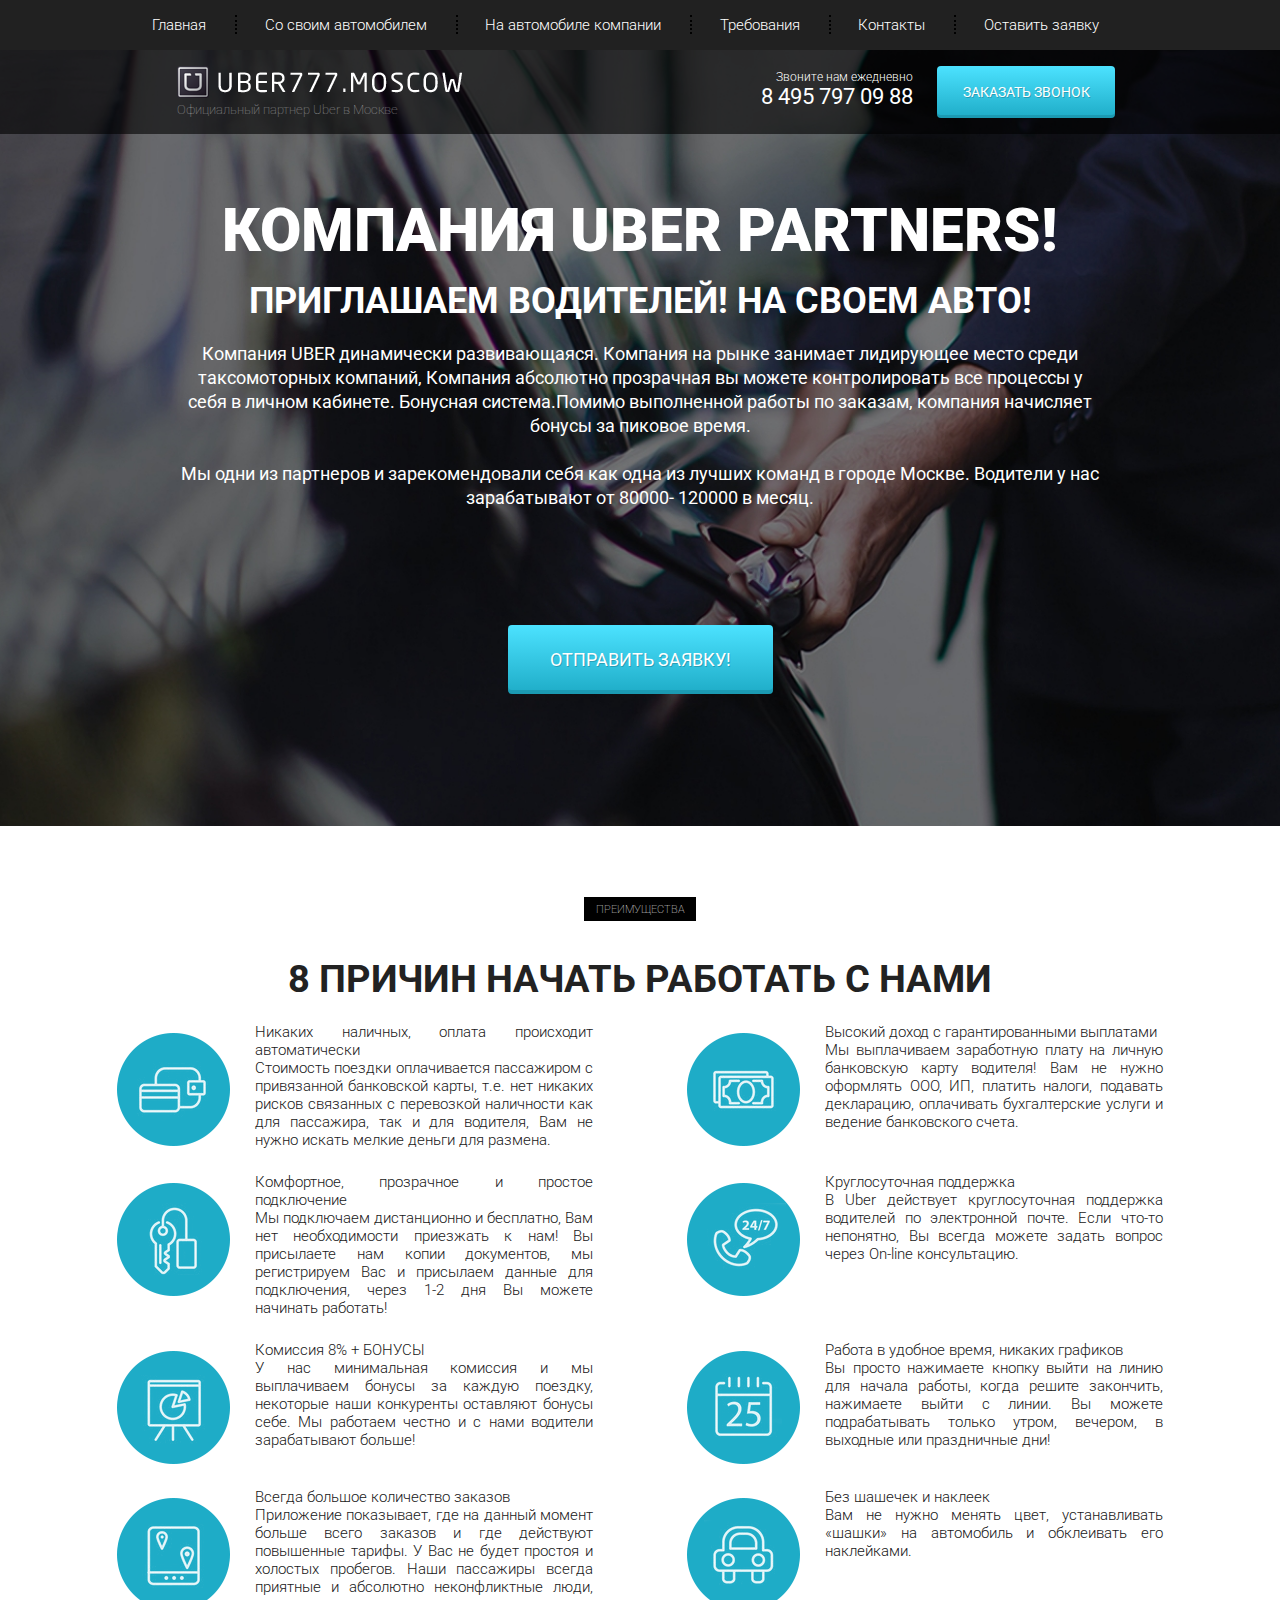
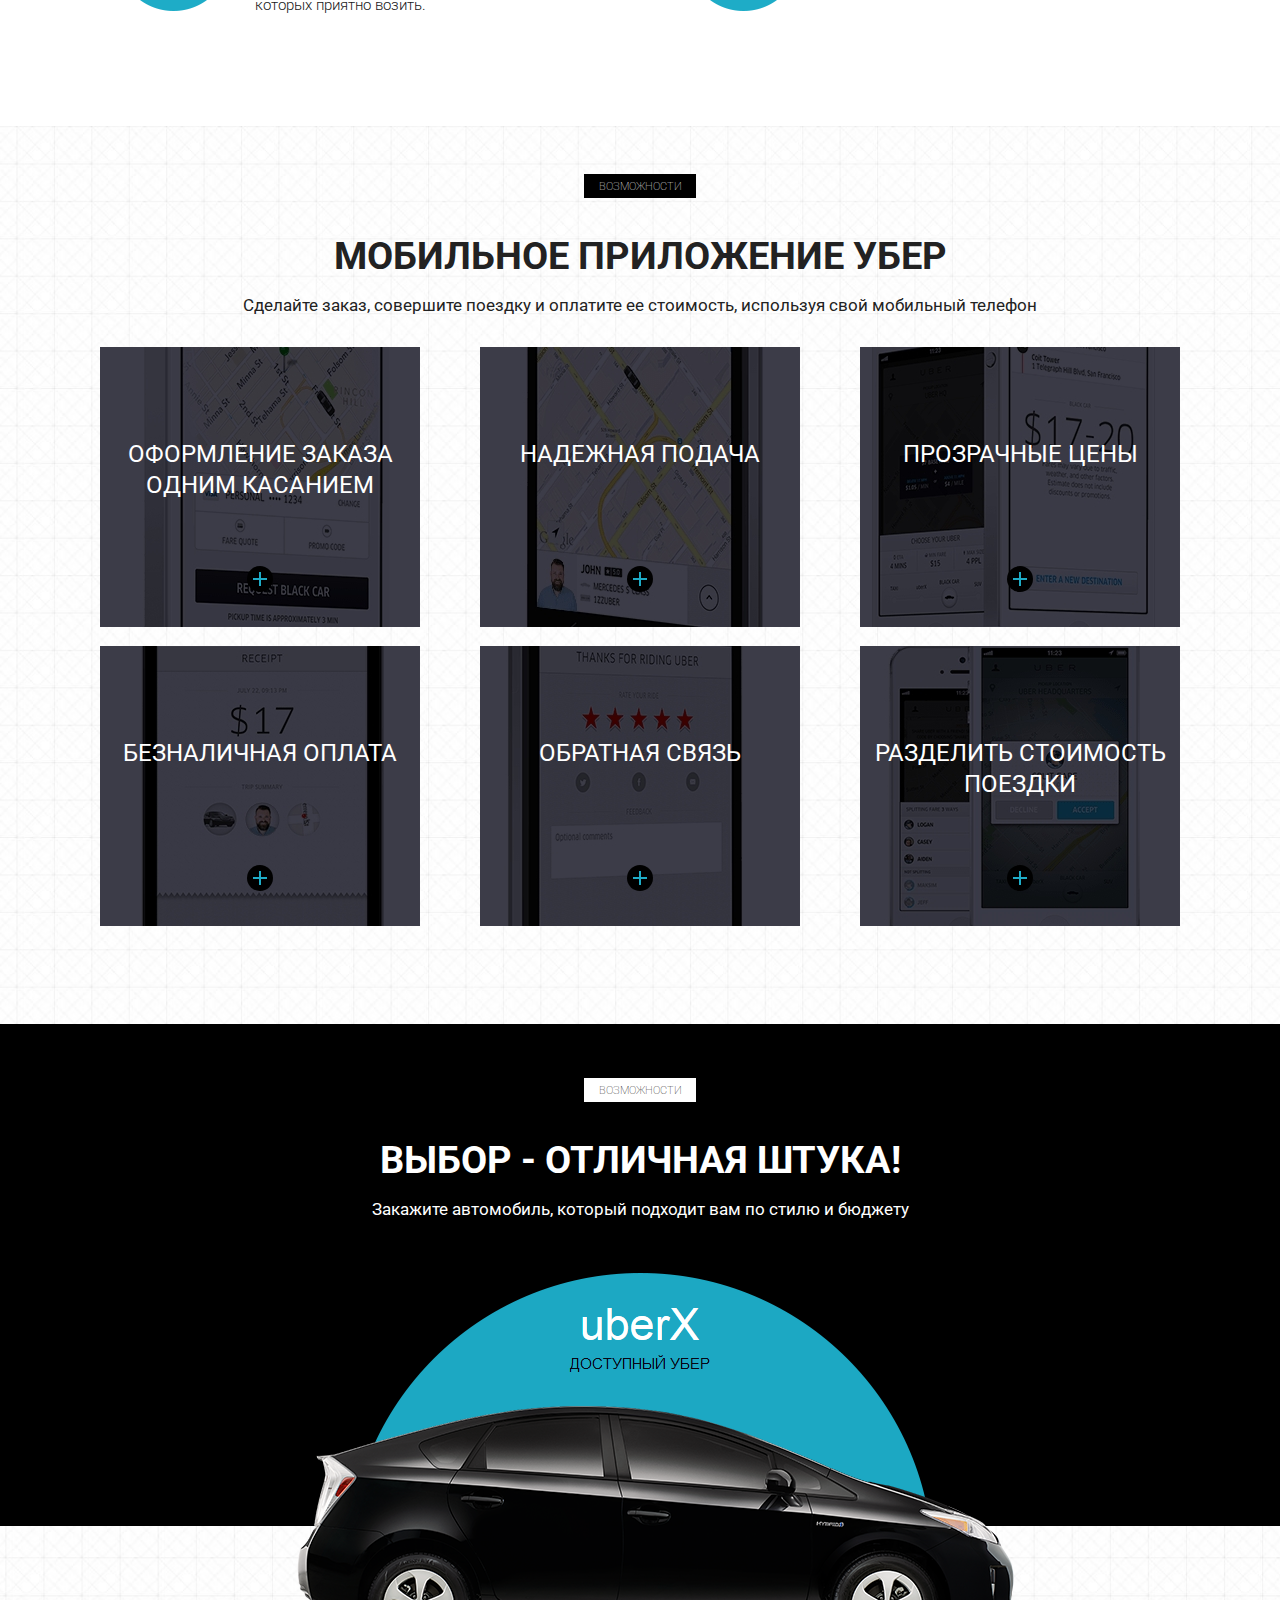
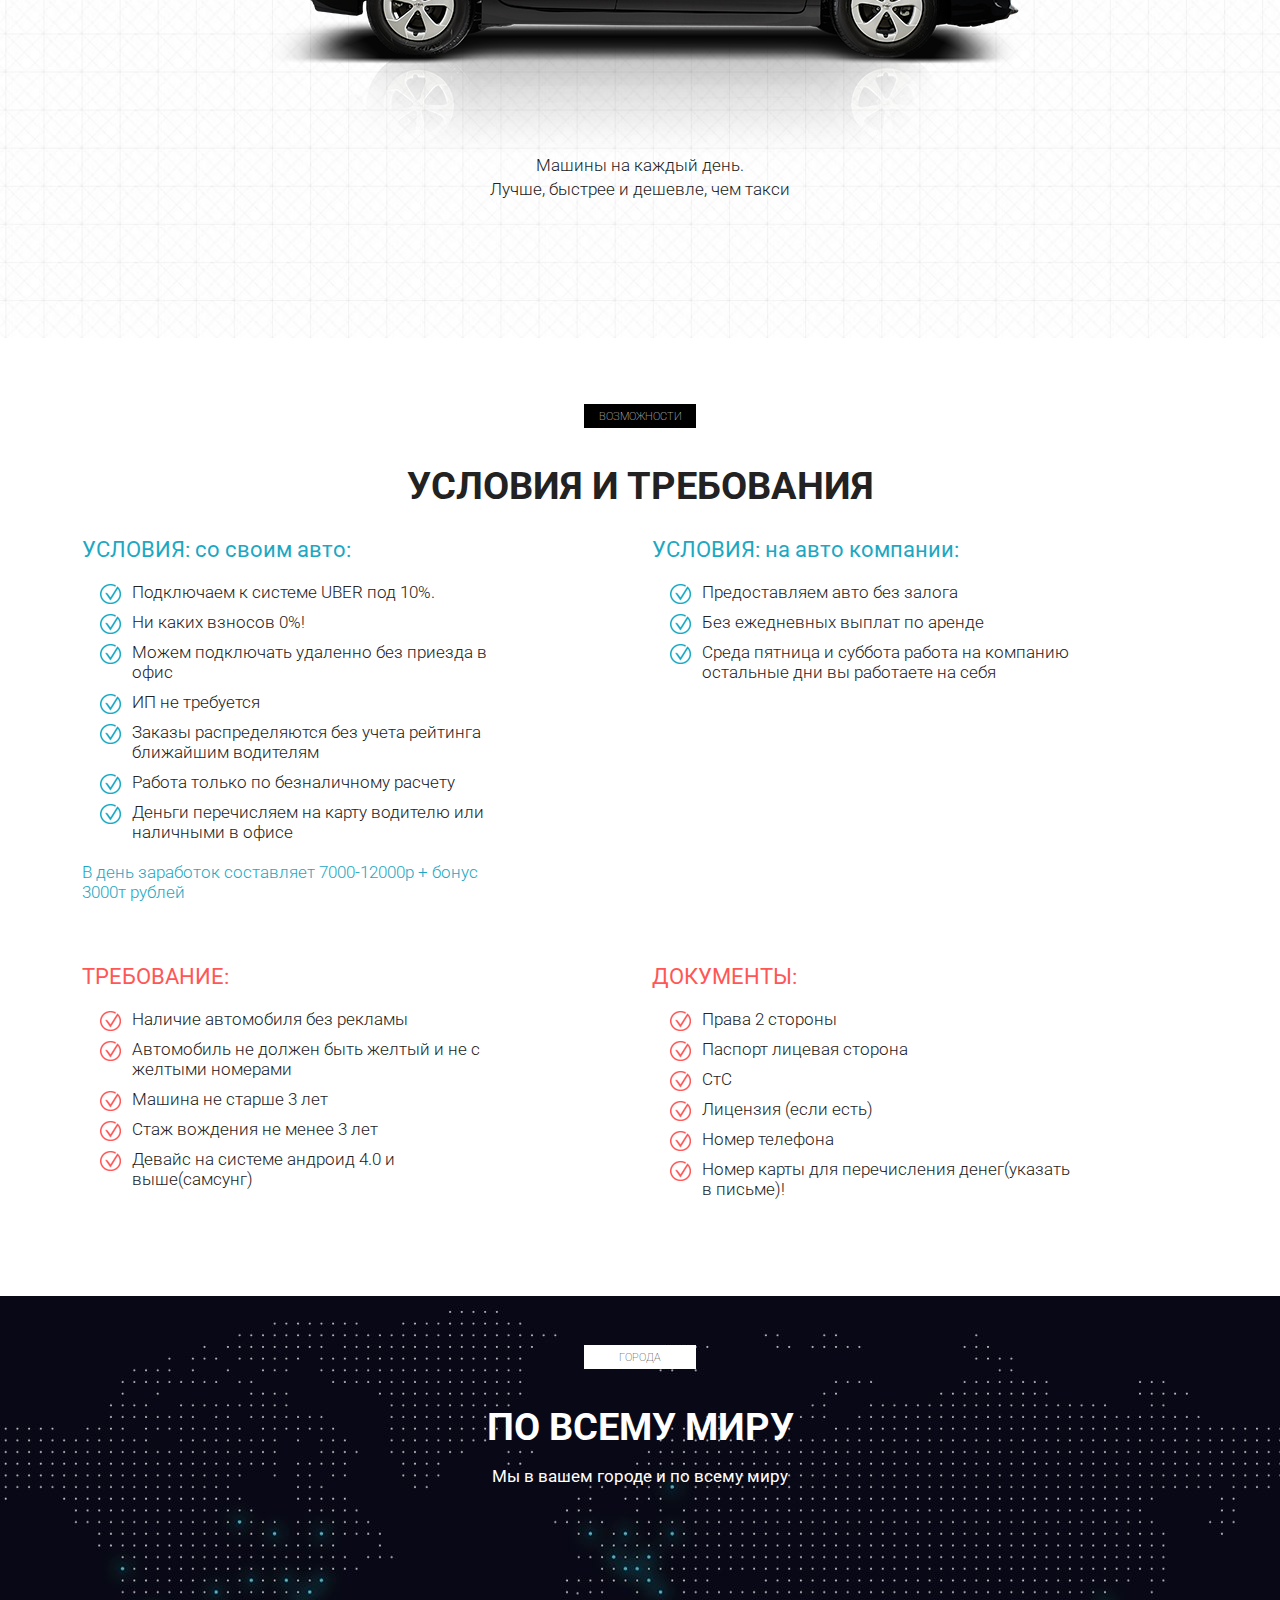
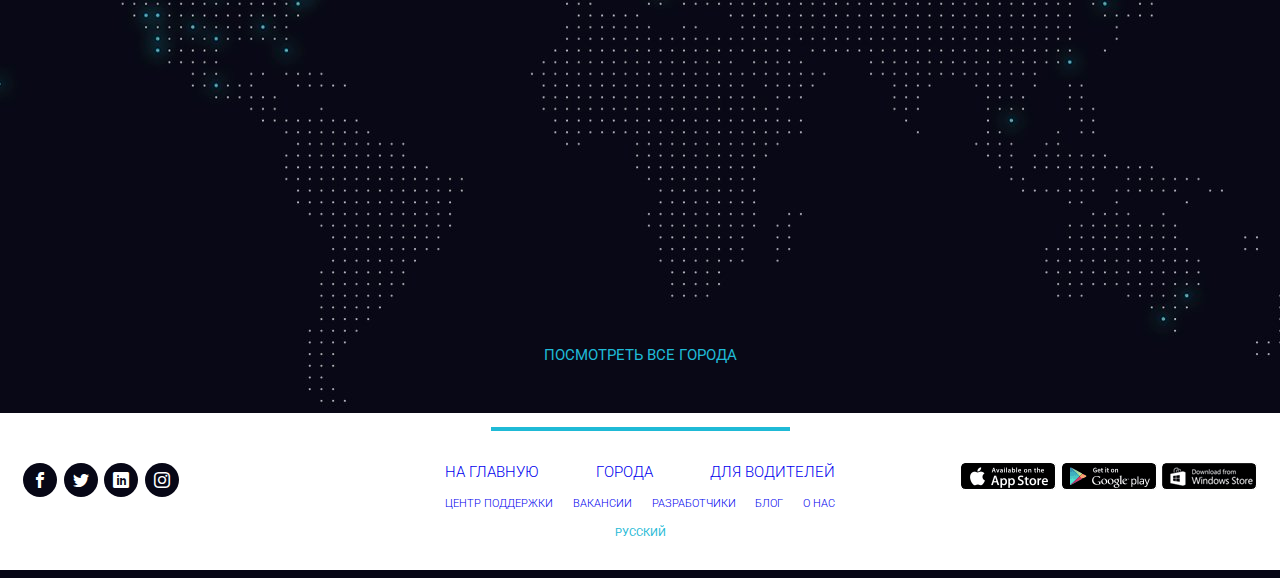
==== commit b7fbab48: "2nd section for mobile" ====
--- a/src/index.html
+++ b/src/index.html
@@ -22,19 +22,25 @@
                     <li class="menu_item"><a href="#" class="menu_link">Оставить заявку</a></li>
                 </ul>
             </div>
+            <div class="hamburger">
+                <span></span>
+                <span></span>
+                <span></span>
+            </div>
         </nav>
         <div class="subheader">
             <div class="container">
                 <div class="row">
-                    <div class="col-md-4 offset-md-1">
+                    <div class="col-6 col-md-4 offset-md-1">
                         <a href="#" class="subheader_logo_link"><img src="icons/logo.png" alt="logo"></a>
                         <div class="subheader_logo_text">Официальный партнер Uber в Москве</div>
                     </div>
-                    <div class="col-md-3 offset-md-1 col-xl-2 offset-xl-2">
+                    <div class="xs-hidden col-md-3 offset-md-1 col-xl-2 offset-xl-2">
                         <div class="subheader_phone_text">Звоните нам ежедневно</div>
                         <a href="tel:84957970988" class="subheader_phone_link">8 495 797 09 88</a>
                     </div>
-                    <div class="col-md-2">
+                    <div class="col-6 col-md-2">
+                        <a href="tel:84957970988" class="xs-visible subheader_phone_link">8 495 797 09 88</a>
                         <button class="subheader_btn">заказать звонок</button>
                     </div>
                 </div>
@@ -67,50 +73,61 @@
                 <div class="col-md-6">
                     <div class="reasons_item">
                         <img src="icons/section2/item1.png" alt="1" class="reasons_img">
-                        <div class="reasons_descr"><span>Никаких наличных, оплата происходит автоматически</span>
-                            <br><br>
-                            Стоимость поездки оплачивается пассажиром с привязанной банковской карты, т.е. нет никаких рисков связанных с перевозкой наличности как для пассажира, так и для водителя, Вам не нужно искать мелкие деньги для размена.</div>
+                        <div class="reasons_descr">
+                            <div class="reasons_descr_title">Никаких наличных, оплата происходит автоматически</div>
+                            <div class="reasons_descr_text">
+                                Стоимость поездки оплачивается пассажиром с привязанной банковской карты, т.е. нет никаких рисков связанных с перевозкой наличности как для пассажира, так и для водителя, Вам не нужно искать мелкие деньги для размена.</div>
+                            </div>
                     </div>
                 </div>
                 <div class="col-md-6">
                     <div class="reasons_item">
                         <img src="icons/section2/item2.png" alt="2" class="reasons_img">
-                        <div class="reasons_descr"><span>Высокий доход с гарантированными выплатами</span>
-                            <br><br>
-                            Мы выплачиваем заработную плату на личную банковскую карту водителя! Вам не нужно оформлять ООО, ИП, платить налоги, подавать декларацию, оплачивать бухгалтерские услуги и ведение банковского счета.</div>
+                        <div class="reasons_descr">
+                            <div class="reasons_descr_title">Высокий доход с гарантированными выплатами</div>
+                            <div class="reasons_descr_text">
+                                Мы выплачиваем заработную плату на личную банковскую карту водителя! Вам не нужно оформлять ООО, ИП, платить налоги, подавать декларацию, оплачивать бухгалтерские услуги и ведение банковского счета.
+                            </div>
+                        </div>
                     </div>
                 </div>
                 <div class="col-md-6">
                     <div class="reasons_item">
                         <img src="icons/section2/item3.png" alt="3" class="reasons_img">
-                        <div class="reasons_descr"><span>Комфортное, прозрачное и простое подключение</span>
-                            <br><br>
-                            Мы подключаем дистанционно и бесплатно, Вам нет необходимости приезжать к нам! Вы присылаете нам копии документов, мы регистрируем Вас и присылаем данные для подключения, через 1-2 дня Вы можете начинать работать!</div>
+                        <div class="reasons_descr">
+                            <div class="reasons_descr_title">Комфортное, прозрачное и простое подключение</div>
+                            <div class="reasons_descr_text">
+                                Мы подключаем дистанционно и бесплатно, Вам нет необходимости приезжать к нам! Вы присылаете нам копии документов, мы регистрируем Вас и присылаем данные для подключения, через 1-2 дня Вы можете начинать работать!</div>
+                            </div>
                     </div>
                 </div>
                 <div class="col-md-6">
                     <div class="reasons_item">
                         <img src="icons/section2/item4.png" alt="4" class="reasons_img">
-                        <div class="reasons_descr"><span>Круглосуточная поддержка</span>
-                            <br><br>
-                            В Uber действует круглосуточная поддержка водителей по электронной почте. Если что-то непонятно, Вы всегда можете задать вопрос через On-line консультацию.</div>
+                        <div class="reasons_descr">
+                            <div class="reasons_descr_title">Круглосуточная поддержка</div>
+                            <div class="reasons_descr_text">
+                                В Uber действует круглосуточная поддержка водителей по электронной почте. Если что-то непонятно, Вы всегда можете задать вопрос через On-line консультацию.</div>
+                            </div>
                     </div>
                 </div>
                 <div class="col-md-6">
                     <div class="reasons_item"><img src="icons/section2/item5.png" alt="5" class="reasons_img">
                         <div class="reasons_descr">
-                            <span>Комиссия 8% + БОНУСЫ</span>
-                            <br><br>
-                            У нас минимальная комиссия и мы выплачиваем бонусы за каждую поездку, некоторые наши конкуренты оставляют бонусы себе. Мы работаем честно и с нами водители зарабатывают больше!
+                            <div class="reasons_descr_title">Комиссия 8% + БОНУСЫ</div>
+                            <div class="reasons_descr_text">
+                                У нас минимальная комиссия и мы выплачиваем бонусы за каждую поездку, некоторые наши конкуренты оставляют бонусы себе. Мы работаем честно и с нами водители зарабатывают больше!
+                            </div>
                         </div>
                     </div>
                 </div>
                 <div class="col-md-6">
                     <div class="reasons_item"><img src="icons/section2/item6.png" alt="6" class="reasons_img">
                         <div class="reasons_descr">
-                            <span>Работа в удобное время, никаких графиков</span>
-                            <br><br>
-                            Вы просто нажимаете кнопку выйти на линию для начала работы, когда решите закончить, нажимаете выйти с линии. Вы можете подрабатывать только утром, вечером, в выходные или праздничные дни!
+                            <div class="reasons_descr_title">Работа в удобное время, никаких графиков</div>
+                            <div class="reasons_descr_text">
+                                Вы просто нажимаете кнопку выйти на линию для начала работы, когда решите закончить, нажимаете выйти с линии. Вы можете подрабатывать только утром, вечером, в выходные или праздничные дни!
+                            </div>
                         </div>
                     </div>
                 </div>
@@ -118,9 +135,10 @@
                     <div class="reasons_item">
                         <img src="icons/section2/item7.png" alt="7" class="reasons_img">
                         <div class="reasons_descr">
-                            <span>Всегда большое количество заказов</span>
-                            <br><br>
-                            Приложение показывает, где на данный момент больше всего заказов и где действуют повышенные тарифы. У Вас не будет простоя и холостых пробегов. Наши пассажиры всегда приятные и абсолютно неконфликтные люди, которых приятно возить.
+                            <div class="reasons_descr_title">Всегда большое количество заказов</div>
+                            <div class="reasons_descr_text">
+                                Приложение показывает, где на данный момент больше всего заказов и где действуют повышенные тарифы. У Вас не будет простоя и холостых пробегов. Наши пассажиры всегда приятные и абсолютно неконфликтные люди, которых приятно возить.
+                            </div>
                         </div>
                     </div>
                 </div>
@@ -128,9 +146,10 @@
                     <div class="reasons_item">
                         <img src="icons/section2/item8.png" alt="8" class="reasons_img">
                         <div class="reasons_descr">
-                            <span>Без шашечек и наклеек</span>
-                            <br><br>
-                            Вам не нужно менять цвет, устанавливать «шашки» на автомобиль и обклеивать его наклейками.
+                            <div class="reasons_descr_title">Без шашечек и наклеек</div>
+                            <div class="reasons_descr_text">
+                                Вам не нужно менять цвет, устанавливать «шашки» на автомобиль и обклеивать его наклейками.
+                            </div>
                         </div>
                     </div>
                 </div>
@@ -310,5 +329,7 @@
         </div>
         <div class="footer_line"></div>
     </footer>
+
+    <script src="js/script.js"></script>
 </body>
 </html>--- a/src/css/styles.min.css
+++ b/src/css/styles.min.css
@@ -1 +1,2 @@
-*{font-family:"Roboto",sans-serif;-webkit-box-sizing:border-box;box-sizing:border-box;margin:0}header{position:relative}nav{position:fixed;width:100%;z-index:5;height:50px;background-color:#212121}.label{position:relative;z-index:2;display:block;margin:0 auto;width:112px;height:24px;background-color:#000;border:none;font-size:11px;font-weight:100;text-transform:uppercase;color:#fff;cursor:pointer}.label_white{background-color:#fff;color:#000}.title{position:relative;z-index:2;margin-top:39px;line-height:39px;text-align:center;font-size:38px;font-weight:700;text-transform:uppercase;color:#222}.title_white{color:#fff}.subtitle{position:relative;z-index:2;text-align:center;margin-top:19px;font-size:17px;font-weight:400;color:#222}.subtitle_white{color:#fff}.menu{display:-webkit-box;display:-ms-flexbox;display:flex;-webkit-box-pack:justify;-ms-flex-pack:justify;justify-content:space-between;padding:15px 70px;margin:0;list-style-type:none}.menu_item{border-right:2px dotted #000;padding-right:47px}.menu_item:last-child{border-right:none}.menu_link{font-size:15px;font-weight:300;color:#fff;text-decoration:none}.subheader{position:absolute;top:50px;width:100%;height:84px;background-color:rgba(0,0,0,.6)}.subheader_logo_link{max-width:100%;display:block;margin-top:16px}.subheader_logo_text{opacity:.5;font-size:13px;font-weight:100;color:#fff}.subheader_phone_text{text-align:right;margin-top:20px;font-size:12px;line-height:14px;font-weight:300;color:#fff}.subheader_phone_link{display:block;text-align:right;text-decoration:none;font-size:22px;font-weight:400;text-transform:uppercase;color:#fff}.subheader_btn{margin-top:16px;width:178px;height:52px;background-image:-webkit-gradient(linear, left bottom, left top, from(#1eacc7), to(#4ce2ff));background-image:linear-gradient(0deg, #1eacc7 0%, #4ce2ff 100%);border:none;border-radius:4px;-webkit-box-shadow:inset 0px -3px 0px 0px rgba(0,0,0,.11);box-shadow:inset 0px -3px 0px 0px rgba(0,0,0,.11);font-size:14px;font-weight:400;text-transform:uppercase;text-shadow:1px 1px 0px rgba(0,0,0,.2);color:#fff}.subheader_btn:hover{background-image:none;background-color:#1eacc7}.promo{min-height:748px;background:url("../img/main_bg.jpg") center center/cover no-repeat;padding:151px 0 132px 0}.promo_header{margin:0;text-align:center;font-size:60px;line-height:60px;font-weight:900;text-transform:uppercase;color:#fff}.promo_subheader{margin:0;text-align:center;margin-top:22px;font-size:36px;line-height:36px;font-weight:700;text-transform:uppercase;color:#fff}.promo_descr{margin-top:23px;text-align:center;font-size:18px;line-height:24px;font-weight:400;color:#fff}.promo_btn{display:block;margin:0 auto;margin-top:115px;width:265px;height:69px;background-image:-webkit-gradient(linear, left bottom, left top, from(#1eacc7), to(#4ce2ff));background-image:linear-gradient(0deg, #1eacc7 0%, #4ce2ff 100%);border:none;border-radius:4px;-webkit-box-shadow:inset 0px -4px 0px 0px rgba(0,0,0,.11);box-shadow:inset 0px -4px 0px 0px rgba(0,0,0,.11);font-size:18px;font-weight:400;text-transform:uppercase;text-shadow:1px 1px 0px rgba(0,0,0,.2);color:#fff}.promo_btn:hover{background-image:none;background-color:#1eacc7}.reasons{min-height:900px;padding:71px 0 65px 0}.reasons_item{margin-top:24px;display:-webkit-box;display:-ms-flexbox;display:flex;padding:0 35px}.reasons_img{width:113px;height:113px;margin-top:10px}.reasons_descr{margin-left:25px;text-align:justify;font-size:15px;font-weight:300;color:#202020}.reasons_descr span{font-size:17px;line-height:21px;font-weight:400;color:#1eacc7}.mobile{min-height:864px;padding:48px 0 79px 0;background:url("../img/mobile_bg.jpg") center center/cover no-repeat}.mobile .row{margin-top:32px}.mobile_item{position:relative;width:320px;height:280px;margin:0 auto;margin-bottom:19px;padding-top:92px}.mobile_item_1{background:url("../img/mobile/mobile_screen_1.jpg") center center/cover no-repeat}.mobile_item_2{background:url("../img/mobile/mobile_screen_2.jpg") center center/cover no-repeat}.mobile_item_3{background:url("../img/mobile/mobile_screen_3.jpg") center center/cover no-repeat}.mobile_item_4{background:url("../img/mobile/mobile_screen_4.jpg") center center/cover no-repeat}.mobile_item_5{background:url("../img/mobile/mobile_screen_5.jpg") center center/cover no-repeat}.mobile_item_6{background:url("../img/mobile/mobile_screen_6.jpg") center center/cover no-repeat}.mobile_item_subtitle{color:#fff;font-size:24px;font-weight:400;line-height:31px;text-transform:uppercase;text-align:center}.mobile_item_plus{position:absolute;bottom:35px;left:50%;-webkit-transform:translateX(-50%);transform:translateX(-50%);display:-webkit-box;display:-ms-flexbox;display:flex;-webkit-box-pack:center;-ms-flex-pack:center;justify-content:center;-webkit-box-align:center;-ms-flex-align:center;align-items:center;width:26px;height:26px;background-color:#000;border-radius:100%;cursor:pointer}.mobile_item_plus:before{content:"";display:block;height:2px;width:14px;background-color:#1eacc7;tarnsition:.5s all}.mobile_item_plus:after{content:"";display:block;position:absolute;left:50%;-webkit-transform:translateX(-50%);transform:translateX(-50%);height:14px;width:2px;background-color:#1eacc7;-webkit-transition:.5s all;transition:.5s all}.mobile_item_plus:hover:before,.mobile_item_plus:hover:after{background-color:#fff}.choise{position:relative;min-height:898px;padding:54px 0 137px 0;background:url("../img/mobile_bg.jpg") center center/cover no-repeat}.choise_auto{position:relative;z-index:2;display:block;margin:0 auto;margin-top:54px}.choise_text{text-align:center;color:#222;font-size:17px;font-weight:300;line-height:24px}.choise .black{background-color:#000;position:absolute;top:0;left:0;width:100%;height:502px;z-index:1}.conditions{padding:66px 0 87px 0}.conditions_item{font-size:22px;font-weight:400;color:#1ca8c3;margin:31px 115px 31px 0}.conditions_item_list{list-style:none;margin-top:20px;padding-left:50px}.conditions_item_list li{position:relative;font-size:17px;font-weight:300;color:#222;margin-bottom:10px}.conditions_item_list li:before{content:"";display:block;position:absolute;left:-32px;top:2px;width:21px;height:20px;background:url("../icons/item_blue.svg") center center/cover no-repeat}.conditions_item_descr{font-size:17px;font-weight:300;margin-top:20px}.conditions_item.mrgBtm0{margin-bottom:0}.conditions_item.warning{color:#ff5656}.conditions_item.warning .conditions_item_list li:before{background:url("../icons/item_pink.svg")}.world{position:relative;padding:49px 0;min-height:717px;background:url("../img/world_bg.jpg") center center/100% 100% no-repeat}.world_link{position:absolute;-webkit-transform:translateX(-50%);transform:translateX(-50%);left:50%;bottom:49px;font-size:15px;font-weight:400;text-transform:uppercase;text-decoration:none;color:#1fbad6}.world_link:hover{color:#fff}footer{position:relative;min-height:156px;padding:14px 23px 39px 23px}footer .footer_divider{margin:0 auto;width:299px;height:4px;background-color:#1fbad6}footer .footer_wrapper{display:-webkit-box;display:-ms-flexbox;display:flex;-webkit-box-pack:justify;-ms-flex-pack:justify;justify-content:space-between;padding-top:32px}footer .footer_wrapper>div{width:33%}footer .footer_social{display:-webkit-box;display:-ms-flexbox;display:flex;-webkit-box-pack:justify;-ms-flex-pack:justify;justify-content:space-between;width:156px}footer .footer_social a{display:-webkit-box;display:-ms-flexbox;display:flex;-webkit-box-pack:center;-ms-flex-pack:center;justify-content:center;-webkit-box-align:center;-ms-flex-align:center;align-items:center;background-color:#070716;color:#fff;border-radius:100%;height:34px;width:34px;text-decoration:none}footer .footer_social a span{font-size:16px}footer .footer_links{width:390px;margin:0 auto}footer .footer_links_main{display:-webkit-box;display:-ms-flexbox;display:flex;-webkit-box-pack:justify;-ms-flex-pack:justify;justify-content:space-between;font-size:15px;font-weight:300;text-transform:uppercase;color:#070716}footer .footer_links_sub{display:-webkit-box;display:-ms-flexbox;display:flex;-webkit-box-pack:justify;-ms-flex-pack:justify;justify-content:space-between;margin-top:16px;font-size:11px;font-weight:300;text-transform:uppercase;color:#999}footer .footer_links_lang{display:block;margin-top:16px;font-size:11px;font-weight:400;text-transform:uppercase;text-align:center;color:#1fbad6}footer .footer_links a{text-decoration:none}footer .footer_mobile{display:-webkit-box;display:-ms-flexbox;display:flex;-webkit-box-pack:end;-ms-flex-pack:end;justify-content:flex-end}footer .footer_line{position:absolute;bottom:0;left:0;width:100%;height:8px;background-color:#070716}@media(max-width: 1400px){.menu_item{padding-right:29px}.world{background:url("../img/world_bg.jpg") center center/auto 100% no-repeat}}@media(max-width: 1200px){.menu_item{padding-right:20px}.menu_link{font-size:13px}.promo_header{font-size:50px;line-height:50px}.promo_subheader{font-size:30px}.title{font-size:36px}.choise_auto{width:65%}.conditions_item{margin-right:50px}footer .footer_wrapper>div{width:50%}footer .footer_wrapper>div:nth-child(1){width:25%}footer .footer_wrapper>div:nth-child(3){width:25%}footer .footer_social a img{width:10%}}@media(max-width: 1200px)and (min-width: 992px){.mobile_item{width:280px;height:250px;padding-top:84px}.mobile_item_subtitle{font-size:22px}}@media(max-width: 992px){.menu_item{padding-right:10px}.menu_link{font-size:10px}.subheader_logo_link img{width:100%}.subheader_logo_text{font-size:11px}.subheader_phone_link{font-size:20px}.subheader_btn{width:165px;height:45px}.promo_header{font-size:40px;line-height:40px}.promo_subheader{font-size:25px;line-height:25px}.reasons_item{-webkit-box-orient:vertical;-webkit-box-direction:normal;-ms-flex-direction:column;flex-direction:column;-webkit-box-align:center;-ms-flex-align:center;align-items:center}.reasons_descr{margin-top:20px;margin-left:0}.title{font-size:34px}.conditions_item{margin-right:0}}@media(max-width: 767px){.menu{position:fixed;top:0;left:-100%;width:50%;height:100vh;-webkit-box-orient:vertical;-webkit-box-direction:normal;-ms-flex-direction:column;flex-direction:column;-ms-flex-pack:distribute;justify-content:space-around;-webkit-box-align:center;-ms-flex-align:center;align-items:center;padding:10px 20px;-webkit-transition:1s all;transition:1s all;background-color:rgba(0,0,0,.8)}.menu_active{left:0}.menu_link{font-size:14px}}/*# sourceMappingURL=styles.min.css.map */+*{font-family:"Roboto", sans-serif;-webkit-box-sizing:border-box;box-sizing:border-box;margin:0}header{position:relative}nav{position:fixed;width:100%;z-index:5;height:50px;background-color:#212121}.hamburger{display:none}.label{position:relative;z-index:2;display:block;margin:0 auto;width:112px;height:24px;background-color:#000000;border:none;font-size:11px;font-weight:100;text-transform:uppercase;color:#ffffff;cursor:pointer}.label_white{background-color:#ffffff;color:#000000}.title{position:relative;z-index:2;margin-top:39px;line-height:39px;text-align:center;font-size:38px;font-weight:700;text-transform:uppercase;color:#222222}.title_white{color:#ffffff}.subtitle{position:relative;z-index:2;text-align:center;margin-top:19px;font-size:17px;font-weight:400;color:#222222}.subtitle_white{color:#ffffff}.menu{display:-webkit-box;display:-ms-flexbox;display:flex;-webkit-box-pack:justify;-ms-flex-pack:justify;justify-content:space-between;padding:15px 70px;margin:0;list-style-type:none}.menu_item{border-right:2px dotted black;padding-right:47px}.menu_item:last-child{border-right:none}.menu_link{font-size:15px;font-weight:300;color:#ffffff;text-decoration:none}.subheader{position:absolute;top:50px;width:100%;height:84px;background-color:rgba(0,0,0,0.6)}.subheader_logo_link{max-width:100%;display:block;margin-top:16px}.subheader_logo_text{opacity:0.5;font-size:13px;font-weight:100;color:#ffffff}.subheader_phone_text{text-align:right;margin-top:20px;font-size:12px;line-height:14px;font-weight:300;color:#ffffff}.subheader_phone_link{display:block;text-align:right;text-decoration:none;font-size:22px;font-weight:400;text-transform:uppercase;color:#ffffff}.subheader_btn{margin-top:16px;width:178px;height:52px;background-image:-webkit-gradient(linear, left bottom, left top, from(#1eacc7), to(#4ce2ff));background-image:linear-gradient(0deg, #1eacc7 0%, #4ce2ff 100%);border:none;border-radius:4px;-webkit-box-shadow:inset 0px -3px 0px 0px rgba(0,0,0,0.11);box-shadow:inset 0px -3px 0px 0px rgba(0,0,0,0.11);font-size:14px;font-weight:400;text-transform:uppercase;text-shadow:1px 1px 0px rgba(0,0,0,0.2);color:#ffffff}.subheader_btn:hover{background-image:none;background-color:#1eacc7}.promo{min-height:748px;background:url("../img/main_bg.jpg") center center/cover no-repeat;padding:201px 0 132px 0}.promo_header{margin:0;text-align:center;font-size:60px;line-height:60px;font-weight:900;text-transform:uppercase;color:#ffffff}.promo_subheader{margin:0;text-align:center;margin-top:22px;font-size:36px;line-height:36px;font-weight:700;text-transform:uppercase;color:#ffffff}.promo_descr{margin-top:23px;text-align:center;font-size:18px;line-height:24px;font-weight:400;color:#ffffff}.promo_btn{display:block;margin:0 auto;margin-top:115px;width:265px;height:69px;background-image:-webkit-gradient(linear, left bottom, left top, from(#1eacc7), to(#4ce2ff));background-image:linear-gradient(0deg, #1eacc7 0%, #4ce2ff 100%);border:none;border-radius:4px;-webkit-box-shadow:inset 0px -4px 0px 0px rgba(0,0,0,0.11);box-shadow:inset 0px -4px 0px 0px rgba(0,0,0,0.11);font-size:18px;font-weight:400;text-transform:uppercase;text-shadow:1px 1px 0px rgba(0,0,0,0.2);color:#ffffff}.promo_btn:hover{background-image:none;background-color:#1eacc7}.reasons{min-height:900px;padding:71px 0 65px 0}.reasons_item{margin-top:24px;display:-webkit-box;display:-ms-flexbox;display:flex;padding:0 35px}.reasons_img{width:113px;height:113px;margin-top:10px}.reasons_descr{margin-left:25px;text-align:justify;font-size:15px;font-weight:300;color:#202020}.reasons_descr span{font-size:17px;line-height:21px;font-weight:400;color:#1eacc7}.mobile{min-height:864px;padding:48px 0 79px 0;background:url("../img/mobile_bg.jpg") center center/cover no-repeat}.mobile .row{margin-top:32px}.mobile_item{position:relative;width:320px;height:280px;margin:0 auto;margin-bottom:19px;padding-top:92px}.mobile_item_1{background:url("../img/mobile/mobile_screen_1.jpg") center center/cover no-repeat}.mobile_item_2{background:url("../img/mobile/mobile_screen_2.jpg") center center/cover no-repeat}.mobile_item_3{background:url("../img/mobile/mobile_screen_3.jpg") center center/cover no-repeat}.mobile_item_4{background:url("../img/mobile/mobile_screen_4.jpg") center center/cover no-repeat}.mobile_item_5{background:url("../img/mobile/mobile_screen_5.jpg") center center/cover no-repeat}.mobile_item_6{background:url("../img/mobile/mobile_screen_6.jpg") center center/cover no-repeat}.mobile_item_subtitle{color:#ffffff;font-size:24px;font-weight:400;line-height:31px;text-transform:uppercase;text-align:center}.mobile_item_plus{position:absolute;bottom:35px;left:50%;-webkit-transform:translateX(-50%);transform:translateX(-50%);display:-webkit-box;display:-ms-flexbox;display:flex;-webkit-box-pack:center;-ms-flex-pack:center;justify-content:center;-webkit-box-align:center;-ms-flex-align:center;align-items:center;width:26px;height:26px;background-color:#000000;border-radius:100%;cursor:pointer}.mobile_item_plus:before{content:'';display:block;height:2px;width:14px;background-color:#1eacc7;tarnsition:0.5s all}.mobile_item_plus:after{content:'';display:block;position:absolute;left:50%;-webkit-transform:translateX(-50%);transform:translateX(-50%);height:14px;width:2px;background-color:#1eacc7;-webkit-transition:0.5s all;transition:0.5s all}.mobile_item_plus:hover:before,.mobile_item_plus:hover:after{background-color:#ffffff}.choise{position:relative;min-height:898px;padding:54px 0 137px 0;background:url("../img/mobile_bg.jpg") center center/cover no-repeat}.choise_auto{position:relative;z-index:2;display:block;margin:0 auto;margin-top:54px}.choise_text{text-align:center;color:#222222;font-size:17px;font-weight:300;line-height:24px}.choise .black{background-color:#000000;position:absolute;top:0;left:0;width:100%;height:502px;z-index:1}.conditions{padding:66px 0 87px 0}.conditions_item{font-size:22px;font-weight:400;color:#1ca8c3;margin:31px 115px 31px 0}.conditions_item_list{list-style:none;margin-top:20px;padding-left:50px}.conditions_item_list li{position:relative;font-size:17px;font-weight:300;color:#222222;margin-bottom:10px}.conditions_item_list li:before{content:'';display:block;position:absolute;left:-32px;top:2px;width:21px;height:20px;background:url("../icons/item_blue.svg") center center/cover no-repeat}.conditions_item_descr{font-size:17px;font-weight:300;margin-top:20px}.conditions_item.mrgBtm0{margin-bottom:0}.conditions_item.warning{color:#FF5656}.conditions_item.warning .conditions_item_list li:before{background:url("../icons/item_pink.svg")}.world{position:relative;padding:49px 0;min-height:717px;background:url("../img/world_bg.jpg") center center/100% 100% no-repeat}.world_link{position:absolute;-webkit-transform:translateX(-50%);transform:translateX(-50%);left:50%;bottom:49px;font-size:15px;font-weight:400;text-transform:uppercase;text-decoration:none;color:#1fbad6}.world_link:hover{color:#fff}footer{position:relative;min-height:156px;padding:14px 23px 39px 23px}footer .footer_divider{margin:0 auto;width:299px;height:4px;background-color:#1fbad6}footer .footer_wrapper{display:-webkit-box;display:-ms-flexbox;display:flex;-webkit-box-pack:justify;-ms-flex-pack:justify;justify-content:space-between;padding-top:32px}footer .footer_wrapper>div{width:33%}footer .footer_social{display:-webkit-box;display:-ms-flexbox;display:flex;-webkit-box-pack:justify;-ms-flex-pack:justify;justify-content:space-between;width:156px}footer .footer_social a{display:-webkit-box;display:-ms-flexbox;display:flex;-webkit-box-pack:center;-ms-flex-pack:center;justify-content:center;-webkit-box-align:center;-ms-flex-align:center;align-items:center;background-color:#070716;color:#fff;border-radius:100%;height:34px;width:34px;text-decoration:none}footer .footer_social a span{font-size:16px}footer .footer_links{width:390px;margin:0 auto}footer .footer_links_main{display:-webkit-box;display:-ms-flexbox;display:flex;-webkit-box-pack:justify;-ms-flex-pack:justify;justify-content:space-between;font-size:15px;font-weight:300;text-transform:uppercase;color:#070716}footer .footer_links_sub{display:-webkit-box;display:-ms-flexbox;display:flex;-webkit-box-pack:justify;-ms-flex-pack:justify;justify-content:space-between;margin-top:16px;font-size:11px;font-weight:300;text-transform:uppercase;color:#999999}footer .footer_links_lang{display:block;margin-top:16px;font-size:11px;font-weight:400;text-transform:uppercase;text-align:center;color:#1fbad6}footer .footer_links a{text-decoration:none}footer .footer_mobile{display:-webkit-box;display:-ms-flexbox;display:flex;-webkit-box-pack:end;-ms-flex-pack:end;justify-content:flex-end}footer .footer_line{position:absolute;bottom:0;left:0;width:100%;height:8px;background-color:#070716}.xs-visible{display:none}@media (max-width: 1400px){.menu_item{padding-right:29px}.world{background:url("../img/world_bg.jpg") center center/auto 100% no-repeat}}@media (max-width: 1200px){.menu_item{padding-right:20px}.menu_link{font-size:13px}.promo_header{font-size:50px;line-height:50px}.promo_subheader{font-size:30px}.title{font-size:36px}.choise_auto{width:65%;min-width:520px}.conditions_item{margin-right:50px}footer .footer_wrapper>div{width:50%}footer .footer_wrapper>div:nth-child(1){width:25%}footer .footer_wrapper>div:nth-child(3){width:25%}footer .footer_social a img{width:10%}}@media (max-width: 1200px) and (min-width: 992px){.mobile_item{width:280px;height:250px;padding-top:84px}.mobile_item_subtitle{font-size:22px}}@media (max-width: 992px){.menu_item{padding-right:10px}.menu_link{font-size:10px}.subheader_logo_link img{width:100%}.subheader_logo_text{font-size:11px}.subheader_phone_link{font-size:20px}.subheader_btn{width:165px;height:45px}.promo_header{font-size:40px;line-height:40px}.promo_subheader{font-size:25px;line-height:25px}.reasons_item{-webkit-box-orient:vertical;-webkit-box-direction:normal;-ms-flex-direction:column;flex-direction:column;-webkit-box-align:center;-ms-flex-align:center;align-items:center}.reasons_descr{margin-top:20px;margin-left:0}.title{font-size:34px}.conditions_item{margin-right:0}}@media (max-width: 767px){.menu{position:fixed;top:0;left:-100%;width:50%;height:100vh;-webkit-box-orient:vertical;-webkit-box-direction:normal;-ms-flex-direction:column;flex-direction:column;-ms-flex-pack:distribute;justify-content:space-around;-webkit-box-align:center;-ms-flex-align:center;align-items:center;padding:10px 20px;-webkit-transition:1s all;transition:1s all;background-color:rgba(0,0,0,0.8)}.menu_active{left:0}.menu_link{font-size:14px}.hamburger{display:block;position:absolute;right:10px;top:50%;-webkit-transform:translateY(-50%);transform:translateY(-50%);width:26px;height:12px}.hamburger span{display:block;height:1px;margin-bottom:3px;background-color:#fff;-webkit-transition:0.5s all;transition:0.5s all}.hamburger_active span{margin-bottom:-1px}.hamburger_active span:nth-child(1){-webkit-transform:translateY(3px) rotate(-45deg);transform:translateY(3px) rotate(-45deg)}.hamburger_active span:nth-child(2){display:none}.hamburger_active span:nth-child(3){-webkit-transform:translateY(3px) rotate(45deg);transform:translateY(3px) rotate(45deg)}.xs-hidden{display:none}.xs-visible{display:block}.subheader_phone_link{margin-top:10px;text-align:center;font-size:16px;font-weight:400;text-transform:uppercase;color:#ffffff}.subheader_btn{display:block;margin:0 auto;margin-top:10px;width:200px;height:35px}}@media (max-width: 575px){.subheader{height:60px}.subheader_logo_link{margin-top:22px}.subheader_logo_text{display:none}.subheader_phone_link{margin-top:11px;font-size:12px;line-height:12px}.subheader_btn{width:112px;height:24px;margin-top:6px;font-size:10px}.promo{min-height:400px;padding:143px 0 35px 0}.promo_header{padding:0 25px;font-size:30px;line-height:35px}.promo_subheader{font-size:20px;margin-top:32px;padding:0 12px}.promo_descr{display:none}}
+/*# sourceMappingURL=styles.min.css.map */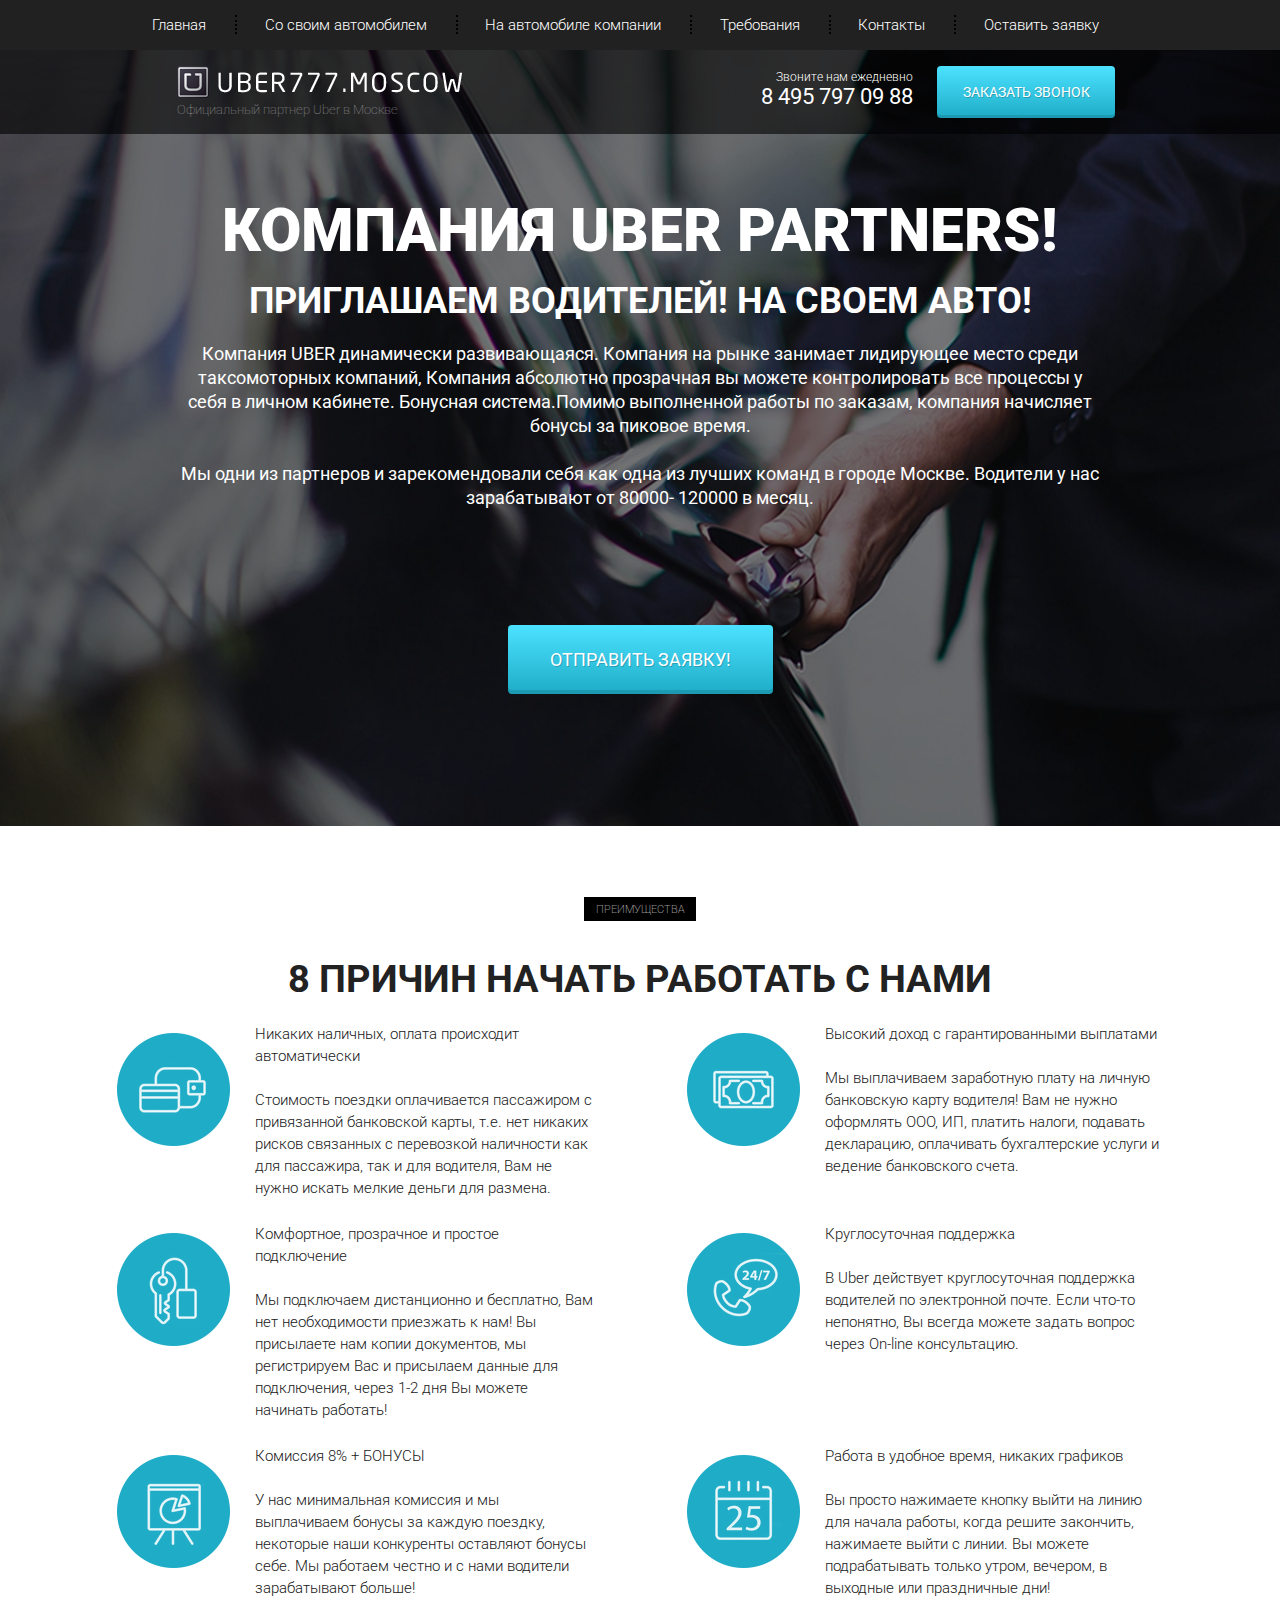
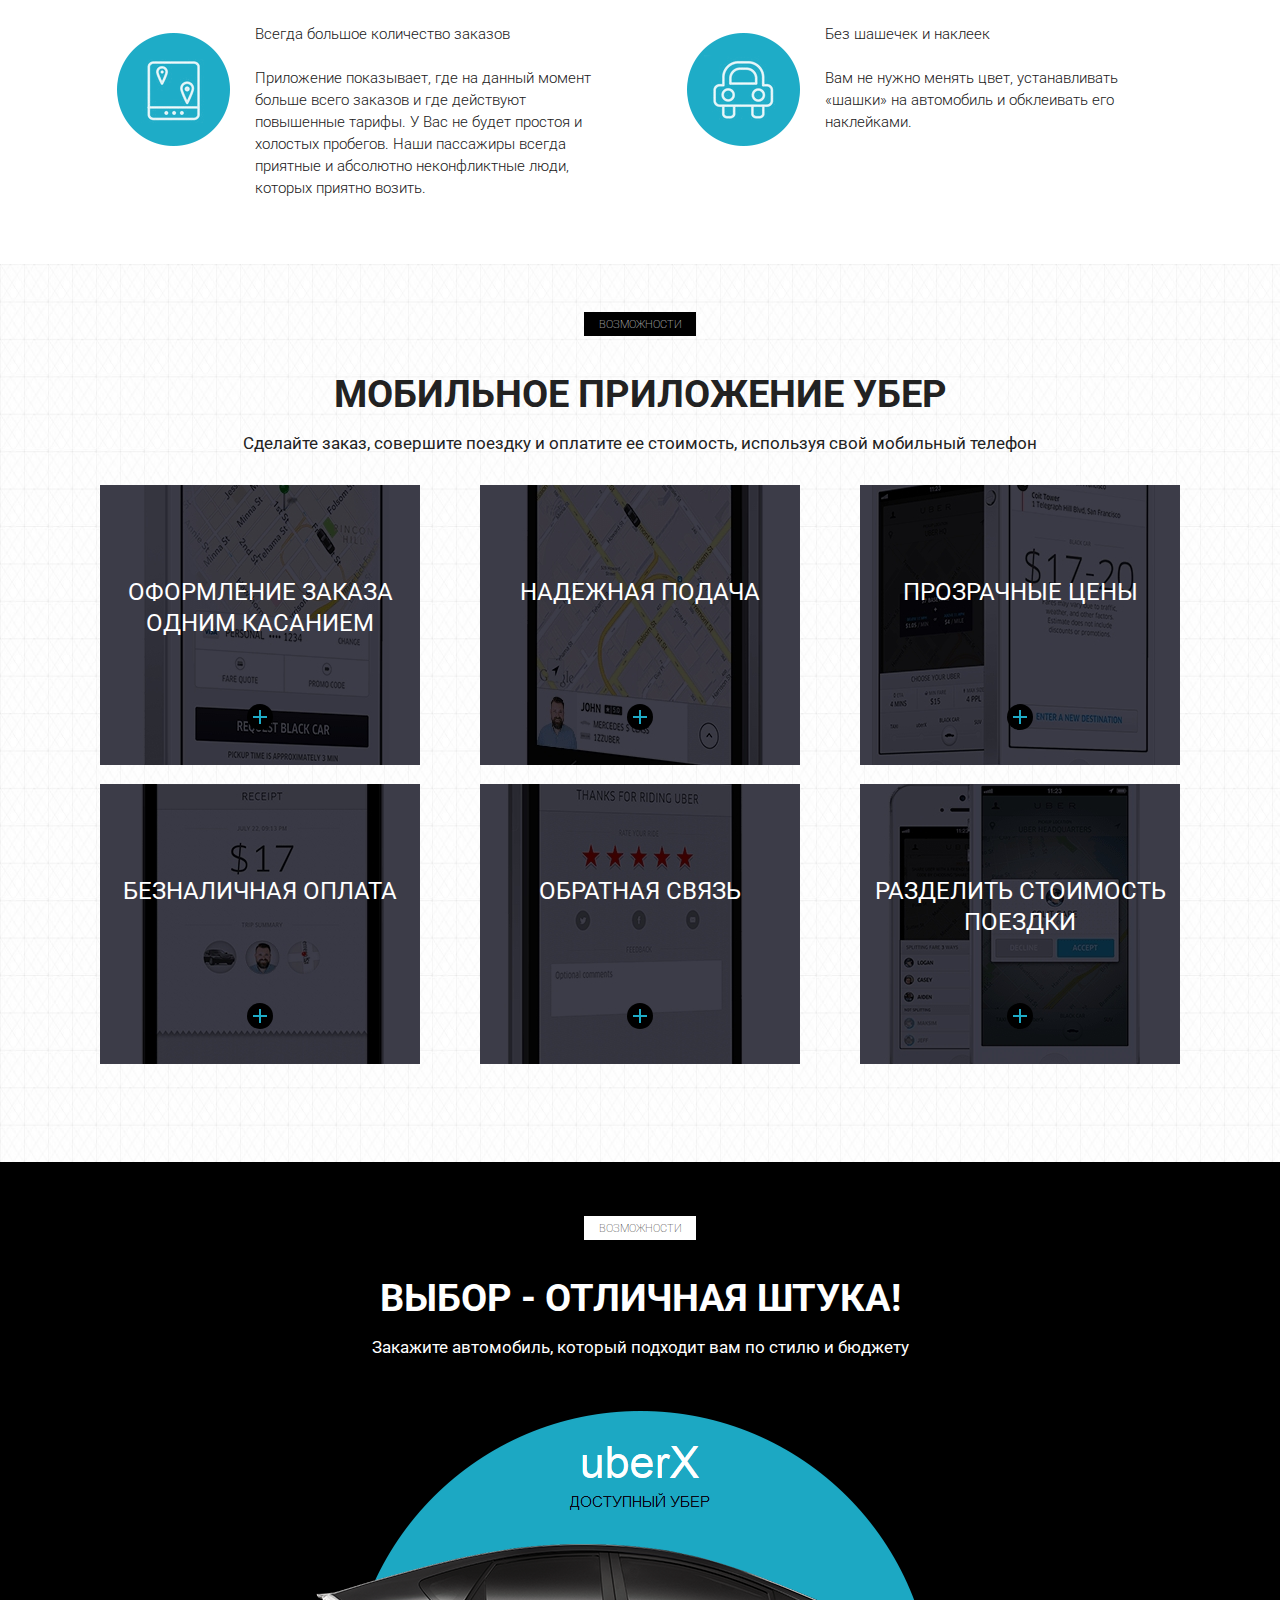
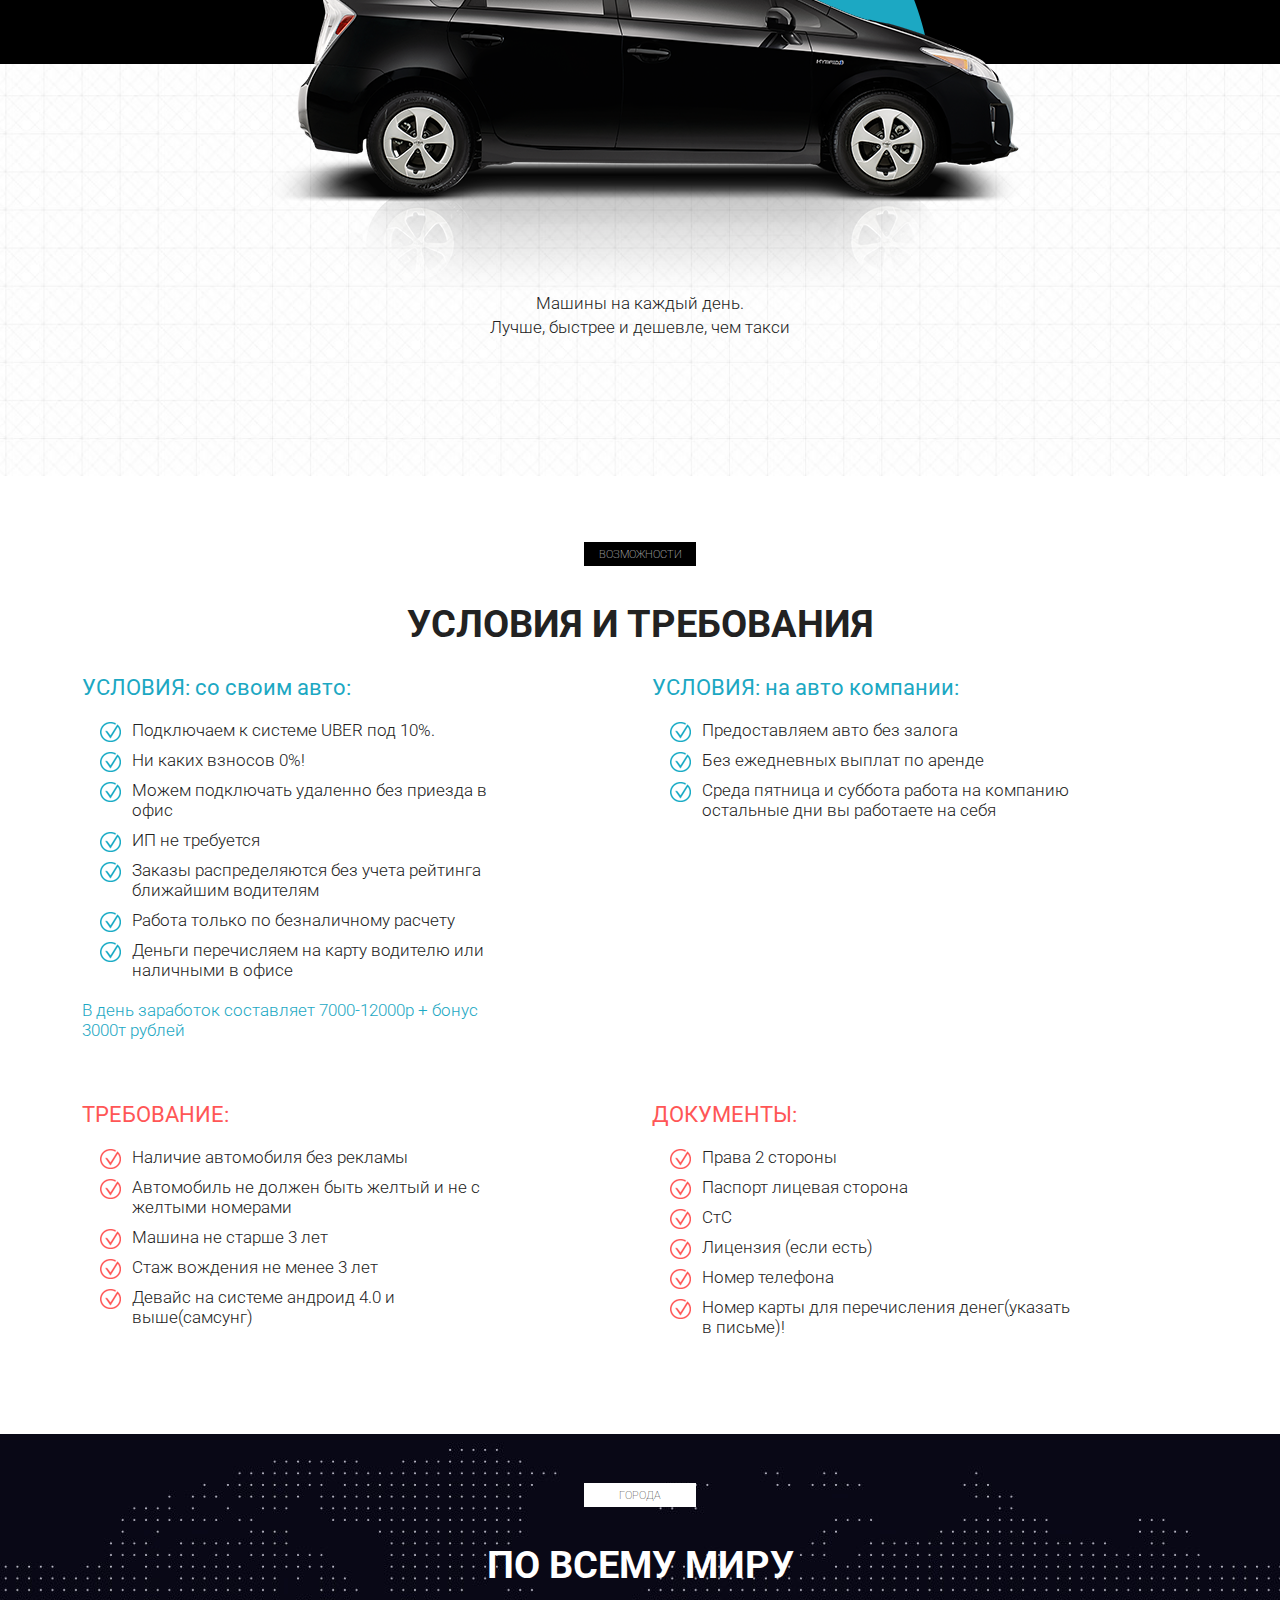
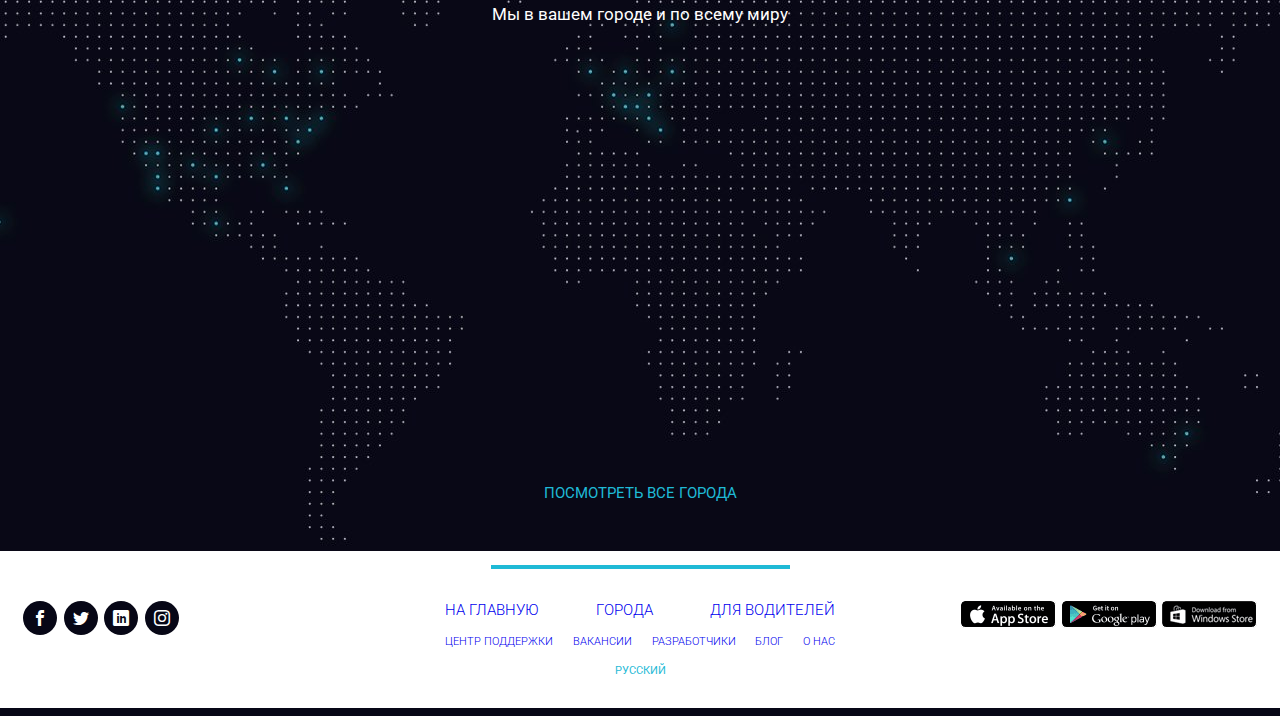
==== commit f2429951: "adapt mobile" ====
--- a/src/index.html
+++ b/src/index.html
@@ -73,61 +73,50 @@
                 <div class="col-md-6">
                     <div class="reasons_item">
                         <img src="icons/section2/item1.png" alt="1" class="reasons_img">
-                        <div class="reasons_descr">
-                            <div class="reasons_descr_title">Никаких наличных, оплата происходит автоматически</div>
-                            <div class="reasons_descr_text">
-                                Стоимость поездки оплачивается пассажиром с привязанной банковской карты, т.е. нет никаких рисков связанных с перевозкой наличности как для пассажира, так и для водителя, Вам не нужно искать мелкие деньги для размена.</div>
-                            </div>
+                        <div class="reasons_descr"><span>Никаких наличных, оплата происходит автоматически</span>
+                            <br><br>
+                            Стоимость поездки оплачивается пассажиром с привязанной банковской карты, т.е. нет никаких рисков связанных с перевозкой наличности как для пассажира, так и для водителя, Вам не нужно искать мелкие деньги для размена.</div>
                     </div>
                 </div>
                 <div class="col-md-6">
                     <div class="reasons_item">
                         <img src="icons/section2/item2.png" alt="2" class="reasons_img">
-                        <div class="reasons_descr">
-                            <div class="reasons_descr_title">Высокий доход с гарантированными выплатами</div>
-                            <div class="reasons_descr_text">
-                                Мы выплачиваем заработную плату на личную банковскую карту водителя! Вам не нужно оформлять ООО, ИП, платить налоги, подавать декларацию, оплачивать бухгалтерские услуги и ведение банковского счета.
-                            </div>
-                        </div>
+                        <div class="reasons_descr"><span>Высокий доход с гарантированными выплатами</span>
+                            <br><br>
+                            Мы выплачиваем заработную плату на личную банковскую карту водителя! Вам не нужно оформлять ООО, ИП, платить налоги, подавать декларацию, оплачивать бухгалтерские услуги и ведение банковского счета.</div>
                     </div>
                 </div>
                 <div class="col-md-6">
                     <div class="reasons_item">
                         <img src="icons/section2/item3.png" alt="3" class="reasons_img">
-                        <div class="reasons_descr">
-                            <div class="reasons_descr_title">Комфортное, прозрачное и простое подключение</div>
-                            <div class="reasons_descr_text">
-                                Мы подключаем дистанционно и бесплатно, Вам нет необходимости приезжать к нам! Вы присылаете нам копии документов, мы регистрируем Вас и присылаем данные для подключения, через 1-2 дня Вы можете начинать работать!</div>
-                            </div>
+                        <div class="reasons_descr"><span>Комфортное, прозрачное и простое подключение</span>
+                            <br><br>
+                            Мы подключаем дистанционно и бесплатно, Вам нет необходимости приезжать к нам! Вы присылаете нам копии документов, мы регистрируем Вас и присылаем данные для подключения, через 1-2 дня Вы можете начинать работать!</div>
                     </div>
                 </div>
                 <div class="col-md-6">
                     <div class="reasons_item">
                         <img src="icons/section2/item4.png" alt="4" class="reasons_img">
-                        <div class="reasons_descr">
-                            <div class="reasons_descr_title">Круглосуточная поддержка</div>
-                            <div class="reasons_descr_text">
-                                В Uber действует круглосуточная поддержка водителей по электронной почте. Если что-то непонятно, Вы всегда можете задать вопрос через On-line консультацию.</div>
-                            </div>
+                        <div class="reasons_descr"><span>Круглосуточная поддержка</span>
+                            <br><br>
+                            В Uber действует круглосуточная поддержка водителей по электронной почте. Если что-то непонятно, Вы всегда можете задать вопрос через On-line консультацию.</div>
                     </div>
                 </div>
                 <div class="col-md-6">
                     <div class="reasons_item"><img src="icons/section2/item5.png" alt="5" class="reasons_img">
                         <div class="reasons_descr">
-                            <div class="reasons_descr_title">Комиссия 8% + БОНУСЫ</div>
-                            <div class="reasons_descr_text">
-                                У нас минимальная комиссия и мы выплачиваем бонусы за каждую поездку, некоторые наши конкуренты оставляют бонусы себе. Мы работаем честно и с нами водители зарабатывают больше!
-                            </div>
+                            <span>Комиссия 8% + БОНУСЫ</span>
+                            <br><br>
+                            У нас минимальная комиссия и мы выплачиваем бонусы за каждую поездку, некоторые наши конкуренты оставляют бонусы себе. Мы работаем честно и с нами водители зарабатывают больше!
                         </div>
                     </div>
                 </div>
                 <div class="col-md-6">
                     <div class="reasons_item"><img src="icons/section2/item6.png" alt="6" class="reasons_img">
                         <div class="reasons_descr">
-                            <div class="reasons_descr_title">Работа в удобное время, никаких графиков</div>
-                            <div class="reasons_descr_text">
-                                Вы просто нажимаете кнопку выйти на линию для начала работы, когда решите закончить, нажимаете выйти с линии. Вы можете подрабатывать только утром, вечером, в выходные или праздничные дни!
-                            </div>
+                            <span>Работа в удобное время, никаких графиков</span>
+                            <br><br>
+                            Вы просто нажимаете кнопку выйти на линию для начала работы, когда решите закончить, нажимаете выйти с линии. Вы можете подрабатывать только утром, вечером, в выходные или праздничные дни!
                         </div>
                     </div>
                 </div>
@@ -135,10 +124,9 @@
                     <div class="reasons_item">
                         <img src="icons/section2/item7.png" alt="7" class="reasons_img">
                         <div class="reasons_descr">
-                            <div class="reasons_descr_title">Всегда большое количество заказов</div>
-                            <div class="reasons_descr_text">
-                                Приложение показывает, где на данный момент больше всего заказов и где действуют повышенные тарифы. У Вас не будет простоя и холостых пробегов. Наши пассажиры всегда приятные и абсолютно неконфликтные люди, которых приятно возить.
-                            </div>
+                            <span>Всегда большое количество заказов</span>
+                            <br><br>
+                            Приложение показывает, где на данный момент больше всего заказов и где действуют повышенные тарифы. У Вас не будет простоя и холостых пробегов. Наши пассажиры всегда приятные и абсолютно неконфликтные люди, которых приятно возить.
                         </div>
                     </div>
                 </div>
@@ -146,10 +134,9 @@
                     <div class="reasons_item">
                         <img src="icons/section2/item8.png" alt="8" class="reasons_img">
                         <div class="reasons_descr">
-                            <div class="reasons_descr_title">Без шашечек и наклеек</div>
-                            <div class="reasons_descr_text">
-                                Вам не нужно менять цвет, устанавливать «шашки» на автомобиль и обклеивать его наклейками.
-                            </div>
+                            <span>Без шашечек и наклеек</span>
+                            <br><br>
+                            Вам не нужно менять цвет, устанавливать «шашки» на автомобиль и обклеивать его наклейками.
                         </div>
                     </div>
                 </div>
--- a/src/css/styles.min.css
+++ b/src/css/styles.min.css
@@ -1,2 +1 @@
-*{font-family:"Roboto", sans-serif;-webkit-box-sizing:border-box;box-sizing:border-box;margin:0}header{position:relative}nav{position:fixed;width:100%;z-index:5;height:50px;background-color:#212121}.hamburger{display:none}.label{position:relative;z-index:2;display:block;margin:0 auto;width:112px;height:24px;background-color:#000000;border:none;font-size:11px;font-weight:100;text-transform:uppercase;color:#ffffff;cursor:pointer}.label_white{background-color:#ffffff;color:#000000}.title{position:relative;z-index:2;margin-top:39px;line-height:39px;text-align:center;font-size:38px;font-weight:700;text-transform:uppercase;color:#222222}.title_white{color:#ffffff}.subtitle{position:relative;z-index:2;text-align:center;margin-top:19px;font-size:17px;font-weight:400;color:#222222}.subtitle_white{color:#ffffff}.menu{display:-webkit-box;display:-ms-flexbox;display:flex;-webkit-box-pack:justify;-ms-flex-pack:justify;justify-content:space-between;padding:15px 70px;margin:0;list-style-type:none}.menu_item{border-right:2px dotted black;padding-right:47px}.menu_item:last-child{border-right:none}.menu_link{font-size:15px;font-weight:300;color:#ffffff;text-decoration:none}.subheader{position:absolute;top:50px;width:100%;height:84px;background-color:rgba(0,0,0,0.6)}.subheader_logo_link{max-width:100%;display:block;margin-top:16px}.subheader_logo_text{opacity:0.5;font-size:13px;font-weight:100;color:#ffffff}.subheader_phone_text{text-align:right;margin-top:20px;font-size:12px;line-height:14px;font-weight:300;color:#ffffff}.subheader_phone_link{display:block;text-align:right;text-decoration:none;font-size:22px;font-weight:400;text-transform:uppercase;color:#ffffff}.subheader_btn{margin-top:16px;width:178px;height:52px;background-image:-webkit-gradient(linear, left bottom, left top, from(#1eacc7), to(#4ce2ff));background-image:linear-gradient(0deg, #1eacc7 0%, #4ce2ff 100%);border:none;border-radius:4px;-webkit-box-shadow:inset 0px -3px 0px 0px rgba(0,0,0,0.11);box-shadow:inset 0px -3px 0px 0px rgba(0,0,0,0.11);font-size:14px;font-weight:400;text-transform:uppercase;text-shadow:1px 1px 0px rgba(0,0,0,0.2);color:#ffffff}.subheader_btn:hover{background-image:none;background-color:#1eacc7}.promo{min-height:748px;background:url("../img/main_bg.jpg") center center/cover no-repeat;padding:201px 0 132px 0}.promo_header{margin:0;text-align:center;font-size:60px;line-height:60px;font-weight:900;text-transform:uppercase;color:#ffffff}.promo_subheader{margin:0;text-align:center;margin-top:22px;font-size:36px;line-height:36px;font-weight:700;text-transform:uppercase;color:#ffffff}.promo_descr{margin-top:23px;text-align:center;font-size:18px;line-height:24px;font-weight:400;color:#ffffff}.promo_btn{display:block;margin:0 auto;margin-top:115px;width:265px;height:69px;background-image:-webkit-gradient(linear, left bottom, left top, from(#1eacc7), to(#4ce2ff));background-image:linear-gradient(0deg, #1eacc7 0%, #4ce2ff 100%);border:none;border-radius:4px;-webkit-box-shadow:inset 0px -4px 0px 0px rgba(0,0,0,0.11);box-shadow:inset 0px -4px 0px 0px rgba(0,0,0,0.11);font-size:18px;font-weight:400;text-transform:uppercase;text-shadow:1px 1px 0px rgba(0,0,0,0.2);color:#ffffff}.promo_btn:hover{background-image:none;background-color:#1eacc7}.reasons{min-height:900px;padding:71px 0 65px 0}.reasons_item{margin-top:24px;display:-webkit-box;display:-ms-flexbox;display:flex;padding:0 35px}.reasons_img{width:113px;height:113px;margin-top:10px}.reasons_descr{margin-left:25px;text-align:justify;font-size:15px;font-weight:300;color:#202020}.reasons_descr span{font-size:17px;line-height:21px;font-weight:400;color:#1eacc7}.mobile{min-height:864px;padding:48px 0 79px 0;background:url("../img/mobile_bg.jpg") center center/cover no-repeat}.mobile .row{margin-top:32px}.mobile_item{position:relative;width:320px;height:280px;margin:0 auto;margin-bottom:19px;padding-top:92px}.mobile_item_1{background:url("../img/mobile/mobile_screen_1.jpg") center center/cover no-repeat}.mobile_item_2{background:url("../img/mobile/mobile_screen_2.jpg") center center/cover no-repeat}.mobile_item_3{background:url("../img/mobile/mobile_screen_3.jpg") center center/cover no-repeat}.mobile_item_4{background:url("../img/mobile/mobile_screen_4.jpg") center center/cover no-repeat}.mobile_item_5{background:url("../img/mobile/mobile_screen_5.jpg") center center/cover no-repeat}.mobile_item_6{background:url("../img/mobile/mobile_screen_6.jpg") center center/cover no-repeat}.mobile_item_subtitle{color:#ffffff;font-size:24px;font-weight:400;line-height:31px;text-transform:uppercase;text-align:center}.mobile_item_plus{position:absolute;bottom:35px;left:50%;-webkit-transform:translateX(-50%);transform:translateX(-50%);display:-webkit-box;display:-ms-flexbox;display:flex;-webkit-box-pack:center;-ms-flex-pack:center;justify-content:center;-webkit-box-align:center;-ms-flex-align:center;align-items:center;width:26px;height:26px;background-color:#000000;border-radius:100%;cursor:pointer}.mobile_item_plus:before{content:'';display:block;height:2px;width:14px;background-color:#1eacc7;tarnsition:0.5s all}.mobile_item_plus:after{content:'';display:block;position:absolute;left:50%;-webkit-transform:translateX(-50%);transform:translateX(-50%);height:14px;width:2px;background-color:#1eacc7;-webkit-transition:0.5s all;transition:0.5s all}.mobile_item_plus:hover:before,.mobile_item_plus:hover:after{background-color:#ffffff}.choise{position:relative;min-height:898px;padding:54px 0 137px 0;background:url("../img/mobile_bg.jpg") center center/cover no-repeat}.choise_auto{position:relative;z-index:2;display:block;margin:0 auto;margin-top:54px}.choise_text{text-align:center;color:#222222;font-size:17px;font-weight:300;line-height:24px}.choise .black{background-color:#000000;position:absolute;top:0;left:0;width:100%;height:502px;z-index:1}.conditions{padding:66px 0 87px 0}.conditions_item{font-size:22px;font-weight:400;color:#1ca8c3;margin:31px 115px 31px 0}.conditions_item_list{list-style:none;margin-top:20px;padding-left:50px}.conditions_item_list li{position:relative;font-size:17px;font-weight:300;color:#222222;margin-bottom:10px}.conditions_item_list li:before{content:'';display:block;position:absolute;left:-32px;top:2px;width:21px;height:20px;background:url("../icons/item_blue.svg") center center/cover no-repeat}.conditions_item_descr{font-size:17px;font-weight:300;margin-top:20px}.conditions_item.mrgBtm0{margin-bottom:0}.conditions_item.warning{color:#FF5656}.conditions_item.warning .conditions_item_list li:before{background:url("../icons/item_pink.svg")}.world{position:relative;padding:49px 0;min-height:717px;background:url("../img/world_bg.jpg") center center/100% 100% no-repeat}.world_link{position:absolute;-webkit-transform:translateX(-50%);transform:translateX(-50%);left:50%;bottom:49px;font-size:15px;font-weight:400;text-transform:uppercase;text-decoration:none;color:#1fbad6}.world_link:hover{color:#fff}footer{position:relative;min-height:156px;padding:14px 23px 39px 23px}footer .footer_divider{margin:0 auto;width:299px;height:4px;background-color:#1fbad6}footer .footer_wrapper{display:-webkit-box;display:-ms-flexbox;display:flex;-webkit-box-pack:justify;-ms-flex-pack:justify;justify-content:space-between;padding-top:32px}footer .footer_wrapper>div{width:33%}footer .footer_social{display:-webkit-box;display:-ms-flexbox;display:flex;-webkit-box-pack:justify;-ms-flex-pack:justify;justify-content:space-between;width:156px}footer .footer_social a{display:-webkit-box;display:-ms-flexbox;display:flex;-webkit-box-pack:center;-ms-flex-pack:center;justify-content:center;-webkit-box-align:center;-ms-flex-align:center;align-items:center;background-color:#070716;color:#fff;border-radius:100%;height:34px;width:34px;text-decoration:none}footer .footer_social a span{font-size:16px}footer .footer_links{width:390px;margin:0 auto}footer .footer_links_main{display:-webkit-box;display:-ms-flexbox;display:flex;-webkit-box-pack:justify;-ms-flex-pack:justify;justify-content:space-between;font-size:15px;font-weight:300;text-transform:uppercase;color:#070716}footer .footer_links_sub{display:-webkit-box;display:-ms-flexbox;display:flex;-webkit-box-pack:justify;-ms-flex-pack:justify;justify-content:space-between;margin-top:16px;font-size:11px;font-weight:300;text-transform:uppercase;color:#999999}footer .footer_links_lang{display:block;margin-top:16px;font-size:11px;font-weight:400;text-transform:uppercase;text-align:center;color:#1fbad6}footer .footer_links a{text-decoration:none}footer .footer_mobile{display:-webkit-box;display:-ms-flexbox;display:flex;-webkit-box-pack:end;-ms-flex-pack:end;justify-content:flex-end}footer .footer_line{position:absolute;bottom:0;left:0;width:100%;height:8px;background-color:#070716}.xs-visible{display:none}@media (max-width: 1400px){.menu_item{padding-right:29px}.world{background:url("../img/world_bg.jpg") center center/auto 100% no-repeat}}@media (max-width: 1200px){.menu_item{padding-right:20px}.menu_link{font-size:13px}.promo_header{font-size:50px;line-height:50px}.promo_subheader{font-size:30px}.title{font-size:36px}.choise_auto{width:65%;min-width:520px}.conditions_item{margin-right:50px}footer .footer_wrapper>div{width:50%}footer .footer_wrapper>div:nth-child(1){width:25%}footer .footer_wrapper>div:nth-child(3){width:25%}footer .footer_social a img{width:10%}}@media (max-width: 1200px) and (min-width: 992px){.mobile_item{width:280px;height:250px;padding-top:84px}.mobile_item_subtitle{font-size:22px}}@media (max-width: 992px){.menu_item{padding-right:10px}.menu_link{font-size:10px}.subheader_logo_link img{width:100%}.subheader_logo_text{font-size:11px}.subheader_phone_link{font-size:20px}.subheader_btn{width:165px;height:45px}.promo_header{font-size:40px;line-height:40px}.promo_subheader{font-size:25px;line-height:25px}.reasons_item{-webkit-box-orient:vertical;-webkit-box-direction:normal;-ms-flex-direction:column;flex-direction:column;-webkit-box-align:center;-ms-flex-align:center;align-items:center}.reasons_descr{margin-top:20px;margin-left:0}.title{font-size:34px}.conditions_item{margin-right:0}}@media (max-width: 767px){.menu{position:fixed;top:0;left:-100%;width:50%;height:100vh;-webkit-box-orient:vertical;-webkit-box-direction:normal;-ms-flex-direction:column;flex-direction:column;-ms-flex-pack:distribute;justify-content:space-around;-webkit-box-align:center;-ms-flex-align:center;align-items:center;padding:10px 20px;-webkit-transition:1s all;transition:1s all;background-color:rgba(0,0,0,0.8)}.menu_active{left:0}.menu_link{font-size:14px}.hamburger{display:block;position:absolute;right:10px;top:50%;-webkit-transform:translateY(-50%);transform:translateY(-50%);width:26px;height:12px}.hamburger span{display:block;height:1px;margin-bottom:3px;background-color:#fff;-webkit-transition:0.5s all;transition:0.5s all}.hamburger_active span{margin-bottom:-1px}.hamburger_active span:nth-child(1){-webkit-transform:translateY(3px) rotate(-45deg);transform:translateY(3px) rotate(-45deg)}.hamburger_active span:nth-child(2){display:none}.hamburger_active span:nth-child(3){-webkit-transform:translateY(3px) rotate(45deg);transform:translateY(3px) rotate(45deg)}.xs-hidden{display:none}.xs-visible{display:block}.subheader_phone_link{margin-top:10px;text-align:center;font-size:16px;font-weight:400;text-transform:uppercase;color:#ffffff}.subheader_btn{display:block;margin:0 auto;margin-top:10px;width:200px;height:35px}}@media (max-width: 575px){.subheader{height:60px}.subheader_logo_link{margin-top:22px}.subheader_logo_text{display:none}.subheader_phone_link{margin-top:11px;font-size:12px;line-height:12px}.subheader_btn{width:112px;height:24px;margin-top:6px;font-size:10px}.promo{min-height:400px;padding:143px 0 35px 0}.promo_header{padding:0 25px;font-size:30px;line-height:35px}.promo_subheader{font-size:20px;margin-top:32px;padding:0 12px}.promo_descr{display:none}}
-/*# sourceMappingURL=styles.min.css.map */+*{font-family:"Roboto",sans-serif;-webkit-box-sizing:border-box;box-sizing:border-box;margin:0}header{position:relative}nav{position:fixed;width:100%;z-index:5;height:50px;background-color:#212121}.hamburger{display:none}.label{position:relative;z-index:2;display:block;margin:0 auto;width:112px;height:24px;background-color:#000;border:none;font-size:11px;font-weight:100;text-transform:uppercase;color:#fff;cursor:pointer}.label_white{background-color:#fff;color:#000}.title{position:relative;z-index:2;margin-top:39px;line-height:39px;text-align:center;font-size:38px;font-weight:700;text-transform:uppercase;color:#222}.title_white{color:#fff}.subtitle{position:relative;z-index:2;text-align:center;margin-top:19px;font-size:17px;font-weight:400;color:#222}.subtitle_white{color:#fff}.menu{display:-webkit-box;display:-ms-flexbox;display:flex;-webkit-box-pack:justify;-ms-flex-pack:justify;justify-content:space-between;padding:15px 70px;margin:0;list-style-type:none}.menu_item{border-right:2px dotted #000;padding-right:47px}.menu_item:last-child{border-right:none}.menu_link{font-size:15px;font-weight:300;color:#fff;text-decoration:none}.subheader{position:absolute;top:50px;width:100%;height:84px;background-color:rgba(0,0,0,.6)}.subheader_logo_link{max-width:100%;display:block;margin-top:16px}.subheader_logo_text{opacity:.5;font-size:13px;font-weight:100;color:#fff}.subheader_phone_text{text-align:right;margin-top:20px;font-size:12px;line-height:14px;font-weight:300;color:#fff}.subheader_phone_link{display:block;text-align:right;text-decoration:none;font-size:22px;font-weight:400;text-transform:uppercase;color:#fff}.subheader_btn{margin-top:16px;width:178px;height:52px;background-image:-webkit-gradient(linear, left bottom, left top, from(#1eacc7), to(#4ce2ff));background-image:linear-gradient(0deg, #1eacc7 0%, #4ce2ff 100%);border:none;border-radius:4px;-webkit-box-shadow:inset 0px -3px 0px 0px rgba(0,0,0,.11);box-shadow:inset 0px -3px 0px 0px rgba(0,0,0,.11);font-size:14px;font-weight:400;text-transform:uppercase;text-shadow:1px 1px 0px rgba(0,0,0,.2);color:#fff}.subheader_btn:hover{background-image:none;background-color:#1eacc7}.promo{min-height:748px;background:url("../img/main_bg.jpg") center center/cover no-repeat;padding:201px 0 132px 0}.promo_header{margin:0;text-align:center;font-size:60px;line-height:60px;font-weight:900;text-transform:uppercase;color:#fff}.promo_subheader{margin:0;text-align:center;margin-top:22px;font-size:36px;line-height:36px;font-weight:700;text-transform:uppercase;color:#fff}.promo_descr{margin-top:23px;text-align:center;font-size:18px;line-height:24px;font-weight:400;color:#fff}.promo_btn{display:block;margin:0 auto;margin-top:115px;width:265px;height:69px;background-image:-webkit-gradient(linear, left bottom, left top, from(#1eacc7), to(#4ce2ff));background-image:linear-gradient(0deg, #1eacc7 0%, #4ce2ff 100%);border:none;border-radius:4px;-webkit-box-shadow:inset 0px -4px 0px 0px rgba(0,0,0,.11);box-shadow:inset 0px -4px 0px 0px rgba(0,0,0,.11);font-size:18px;font-weight:400;text-transform:uppercase;text-shadow:1px 1px 0px rgba(0,0,0,.2);color:#fff}.promo_btn:hover{background-image:none;background-color:#1eacc7}.reasons{min-height:900px;padding:71px 0 65px 0}.reasons_item{margin-top:24px;display:-webkit-box;display:-ms-flexbox;display:flex;padding:0 35px}.reasons_img{width:113px;height:113px;margin-top:10px}.reasons_descr{margin-left:25px;font-size:15px;line-height:22px;font-weight:300;color:#202020}.reasons_descr_title{font-size:17px;font-weight:400;color:#1eacc7}.mobile{min-height:864px;padding:48px 0 79px 0;background:url("../img/mobile_bg.jpg") center center/100% 100% no-repeat}.mobile .row{margin-top:32px}.mobile_item{position:relative;width:320px;height:280px;margin:0 auto;margin-bottom:19px;padding-top:92px}.mobile_item_1{background:url("../img/mobile/mobile_screen_1.jpg") center center/cover no-repeat}.mobile_item_2{background:url("../img/mobile/mobile_screen_2.jpg") center center/cover no-repeat}.mobile_item_3{background:url("../img/mobile/mobile_screen_3.jpg") center center/cover no-repeat}.mobile_item_4{background:url("../img/mobile/mobile_screen_4.jpg") center center/cover no-repeat}.mobile_item_5{background:url("../img/mobile/mobile_screen_5.jpg") center center/cover no-repeat}.mobile_item_6{background:url("../img/mobile/mobile_screen_6.jpg") center center/cover no-repeat}.mobile_item_subtitle{color:#fff;font-size:24px;font-weight:400;line-height:31px;text-transform:uppercase;text-align:center}.mobile_item_plus{position:absolute;bottom:35px;left:50%;-webkit-transform:translateX(-50%);transform:translateX(-50%);display:-webkit-box;display:-ms-flexbox;display:flex;-webkit-box-pack:center;-ms-flex-pack:center;justify-content:center;-webkit-box-align:center;-ms-flex-align:center;align-items:center;width:26px;height:26px;background-color:#000;border-radius:100%;cursor:pointer}.mobile_item_plus:before{content:"";display:block;height:2px;width:14px;background-color:#1eacc7;tarnsition:.5s all}.mobile_item_plus:after{content:"";display:block;position:absolute;left:50%;-webkit-transform:translateX(-50%);transform:translateX(-50%);height:14px;width:2px;background-color:#1eacc7;-webkit-transition:.5s all;transition:.5s all}.mobile_item_plus:hover:before,.mobile_item_plus:hover:after{background-color:#fff}.choise{position:relative;min-height:898px;padding:54px 0 137px 0;background:url("../img/mobile_bg.jpg") center center/cover no-repeat}.choise_auto{position:relative;z-index:2;display:block;margin:0 auto;margin-top:54px}.choise_text{text-align:center;color:#222;font-size:17px;font-weight:300;line-height:24px}.choise .black{background-color:#000;position:absolute;top:0;left:0;width:100%;height:502px;z-index:1}.conditions{padding:66px 0 87px 0}.conditions_item{font-size:22px;font-weight:400;color:#1ca8c3;margin:31px 115px 31px 0}.conditions_item_list{list-style:none;margin-top:20px;padding-left:50px}.conditions_item_list li{position:relative;font-size:17px;font-weight:300;color:#222;margin-bottom:10px}.conditions_item_list li:before{content:"";display:block;position:absolute;left:-32px;top:2px;width:21px;height:20px;background:url("../icons/item_blue.svg") center center/cover no-repeat}.conditions_item_descr{font-size:17px;font-weight:300;margin-top:20px}.conditions_item.mrgBtm0{margin-bottom:0}.conditions_item.warning{color:#ff5656}.conditions_item.warning .conditions_item_list li:before{background:url("../icons/item_pink.svg")}.world{position:relative;padding:49px 0;min-height:717px;background:url("../img/world_bg.jpg") center center/100% 100% no-repeat}.world_link{position:absolute;-webkit-transform:translateX(-50%);transform:translateX(-50%);left:50%;bottom:49px;font-size:15px;font-weight:400;text-transform:uppercase;text-decoration:none;color:#1fbad6}.world_link:hover{color:#fff}footer{position:relative;min-height:156px;padding:14px 23px 39px 23px}footer .footer_divider{margin:0 auto;width:299px;height:4px;background-color:#1fbad6}footer .footer_wrapper{display:-webkit-box;display:-ms-flexbox;display:flex;-webkit-box-pack:justify;-ms-flex-pack:justify;justify-content:space-between;padding-top:32px}footer .footer_wrapper>div{width:33%}footer .footer_social{display:-webkit-box;display:-ms-flexbox;display:flex;-webkit-box-pack:justify;-ms-flex-pack:justify;justify-content:space-between;width:156px}footer .footer_social a{display:-webkit-box;display:-ms-flexbox;display:flex;-webkit-box-pack:center;-ms-flex-pack:center;justify-content:center;-webkit-box-align:center;-ms-flex-align:center;align-items:center;background-color:#070716;color:#fff;border-radius:100%;height:34px;width:34px;text-decoration:none}footer .footer_social a span{font-size:16px}footer .footer_links{width:390px;margin:0 auto}footer .footer_links_main{display:-webkit-box;display:-ms-flexbox;display:flex;-webkit-box-pack:justify;-ms-flex-pack:justify;justify-content:space-between;font-size:15px;font-weight:300;text-transform:uppercase;color:#070716}footer .footer_links_sub{display:-webkit-box;display:-ms-flexbox;display:flex;-webkit-box-pack:justify;-ms-flex-pack:justify;justify-content:space-between;margin-top:16px;font-size:11px;font-weight:300;text-transform:uppercase;color:#999}footer .footer_links_lang{display:block;margin-top:16px;font-size:11px;font-weight:400;text-transform:uppercase;text-align:center;color:#1fbad6}footer .footer_links a{text-decoration:none}footer .footer_mobile{display:-webkit-box;display:-ms-flexbox;display:flex;-webkit-box-pack:end;-ms-flex-pack:end;justify-content:flex-end}footer .footer_line{position:absolute;bottom:0;left:0;width:100%;height:8px;background-color:#070716}.xs-visible{display:none}@media(max-width: 1400px){.menu_item{padding-right:29px}.world{background:url("../img/world_bg.jpg") center center/auto 100% no-repeat}}@media(max-width: 1200px){.menu_item{padding-right:20px}.menu_link{font-size:13px}.promo_header{font-size:50px;line-height:50px}.promo_subheader{font-size:30px}.title{font-size:36px}.choise_auto{width:65%;min-width:520px}.conditions_item{margin-right:50px}footer .footer_wrapper>div{width:50%}footer .footer_wrapper>div:nth-child(1){width:25%}footer .footer_wrapper>div:nth-child(3){width:25%}footer .footer_social a img{width:10%}}@media(max-width: 1200px)and (min-width: 992px){.mobile_item{width:280px;height:250px;padding-top:84px}.mobile_item_subtitle{font-size:22px}}@media(max-width: 992px){.menu_item{padding-right:10px}.menu_link{font-size:10px}.subheader_logo_link img{width:100%}.subheader_logo_text{font-size:11px}.subheader_phone_link{font-size:20px}.subheader_btn{width:165px;height:45px}.promo_header{font-size:40px;line-height:40px}.promo_subheader{font-size:25px;line-height:25px}.reasons_item{-webkit-box-orient:vertical;-webkit-box-direction:normal;-ms-flex-direction:column;flex-direction:column;-webkit-box-align:center;-ms-flex-align:center;align-items:center}.reasons_img{margin-top:0}.reasons_descr{margin-top:27px;margin-left:0;line-height:19px}.reasons_descr_text{text-align:justify}.title{font-size:34px}.conditions_item{margin-right:0}}@media(max-width: 767px){.menu{position:fixed;top:0;left:-100%;width:50%;height:100vh;-webkit-box-orient:vertical;-webkit-box-direction:normal;-ms-flex-direction:column;flex-direction:column;-ms-flex-pack:distribute;justify-content:space-around;-webkit-box-align:center;-ms-flex-align:center;align-items:center;padding:10px 20px;-webkit-transition:1s all;transition:1s all;background-color:rgba(0,0,0,.8)}.menu_item{border:none}.menu_active{left:0}.menu_link{font-size:14px}.hamburger{display:block;position:absolute;right:10px;top:50%;-webkit-transform:translateY(-50%);transform:translateY(-50%);width:26px;height:9px}.hamburger span{display:block;height:1px;margin-bottom:3px;background-color:#fff;-webkit-transition:.5s all;transition:.5s all}.hamburger_active span{margin-bottom:-1px}.hamburger_active span:nth-child(1){-webkit-transform:translateY(3px) rotate(-45deg);transform:translateY(3px) rotate(-45deg)}.hamburger_active span:nth-child(2){display:none}.hamburger_active span:nth-child(3){-webkit-transform:translateY(3px) rotate(45deg);transform:translateY(3px) rotate(45deg)}.xs-hidden{display:none}.xs-visible{display:block}.subheader_phone_link{margin-top:10px;text-align:center;font-size:16px;font-weight:400;text-transform:uppercase;color:#fff}.subheader_btn{display:block;margin:0 auto;margin-top:10px;width:200px;height:35px}}@media(max-width: 575px){.menu{width:85%}nav{height:30px}.subheader{top:30px;height:60px}.subheader_logo_link{margin-top:22px}.subheader_logo_text{display:none}.subheader_phone_link{margin-top:11px;font-size:12px;line-height:12px}.subheader_btn{width:112px;height:24px;margin-top:6px;font-size:10px}.promo{min-height:400px;padding:123px 0 35px 0}.promo_header{padding:0 25px;font-size:30px;line-height:35px}.promo_subheader{font-size:20px;margin-top:32px;padding:0 12px}.promo_descr{display:none}.promo_btn{width:212px;height:52px;font-size:16px}.title{margin-top:15px;font-size:16px;line-height:16px}.subtitle{font-size:14px;line-height:21px}.reasons{padding:22px 0 50px 0}.reasons_item{padding:0;margin-top:26px}.reasons_img{width:100px;height:100px}.mobile{padding:22px 0 13px 0;background:url(../img/mobile_bg.jpg) center center/auto auto}.mobile_item{width:290px;height:254px;padding:81px 42px 0 42px;margin-bottom:30px}.mobile_item_subtitle{font-size:18px}.mobile .row{margin-top:27px}.choise{min-height:390px;padding:25px 0 33px 0;background:#000}.choise .title,.choise .subtitle,.choise .black{display:none}.choise_auto{width:100%;min-width:0}.choise_text{font-size:17px;line-height:24px;margin-top:23px;color:#fff}.conditions{padding:25px 0 26px 0}.conditions_item{margin:0;margin-top:26px;font-size:16px}.conditions_item_list{margin-top:12px}.conditions_item_list li{font-size:14px}.conditions_item_descr{margin-top:12px;font-size:14px}.world{padding:25px 0 30px 0;min-height:360px}.world .subtitle{line-height:14px;margin-top:8px}.world_link{width:100%;text-align:center;bottom:30px}footer{min-height:254px;padding:25px 18px 20px 28px}footer .footer_divider{width:253px}footer .footer_wrapper{padding-top:19px}footer .footer_wrapper>div{width:100%}footer .footer_wrapper>div:nth-child(1){width:100%;-webkit-box-ordinal-group:3;-ms-flex-order:2;order:2}footer .footer_wrapper>div:nth-child(1){-webkit-box-ordinal-group:3;-ms-flex-order:2;order:2}footer .footer_wrapper>div:nth-child(3){width:100%;-webkit-box-ordinal-group:4;-ms-flex-order:3;order:3}footer .footer_links{width:280px}footer .footer_line{display:none}}/*# sourceMappingURL=styles.min.css.map */